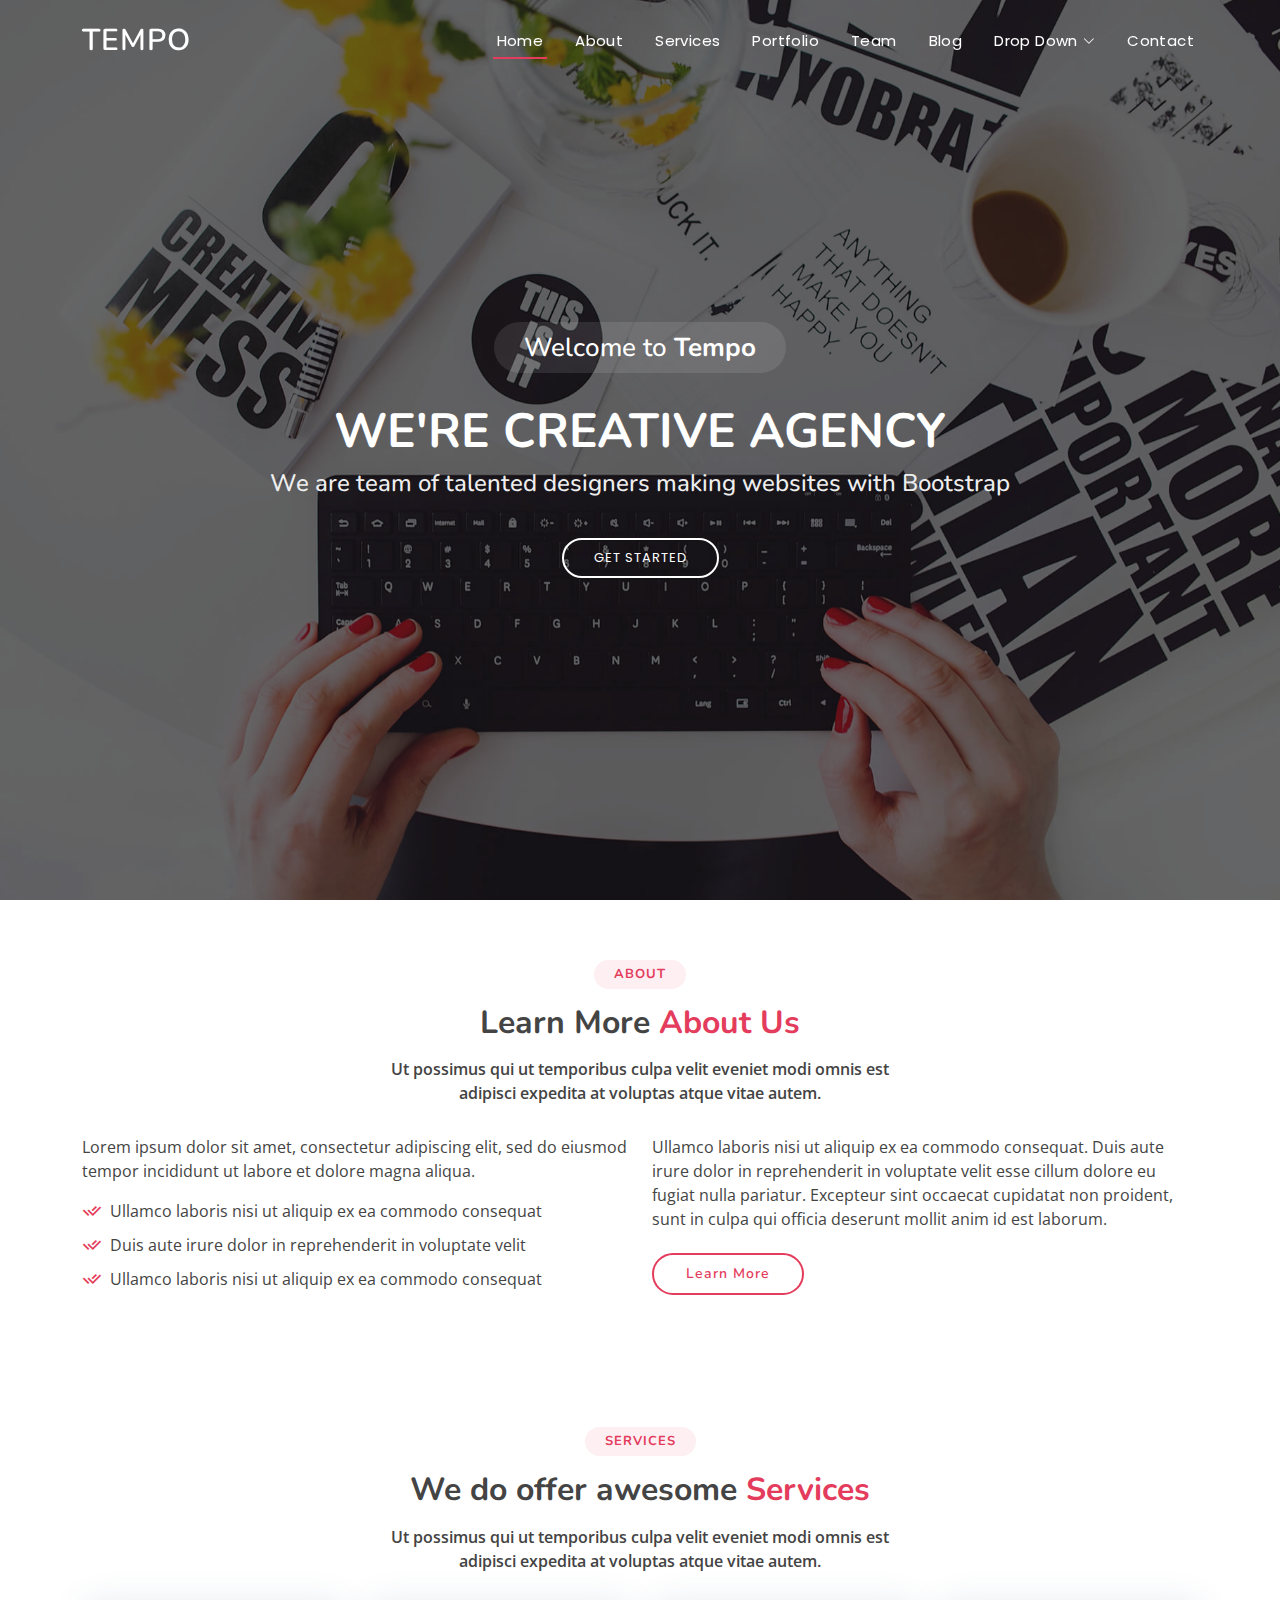
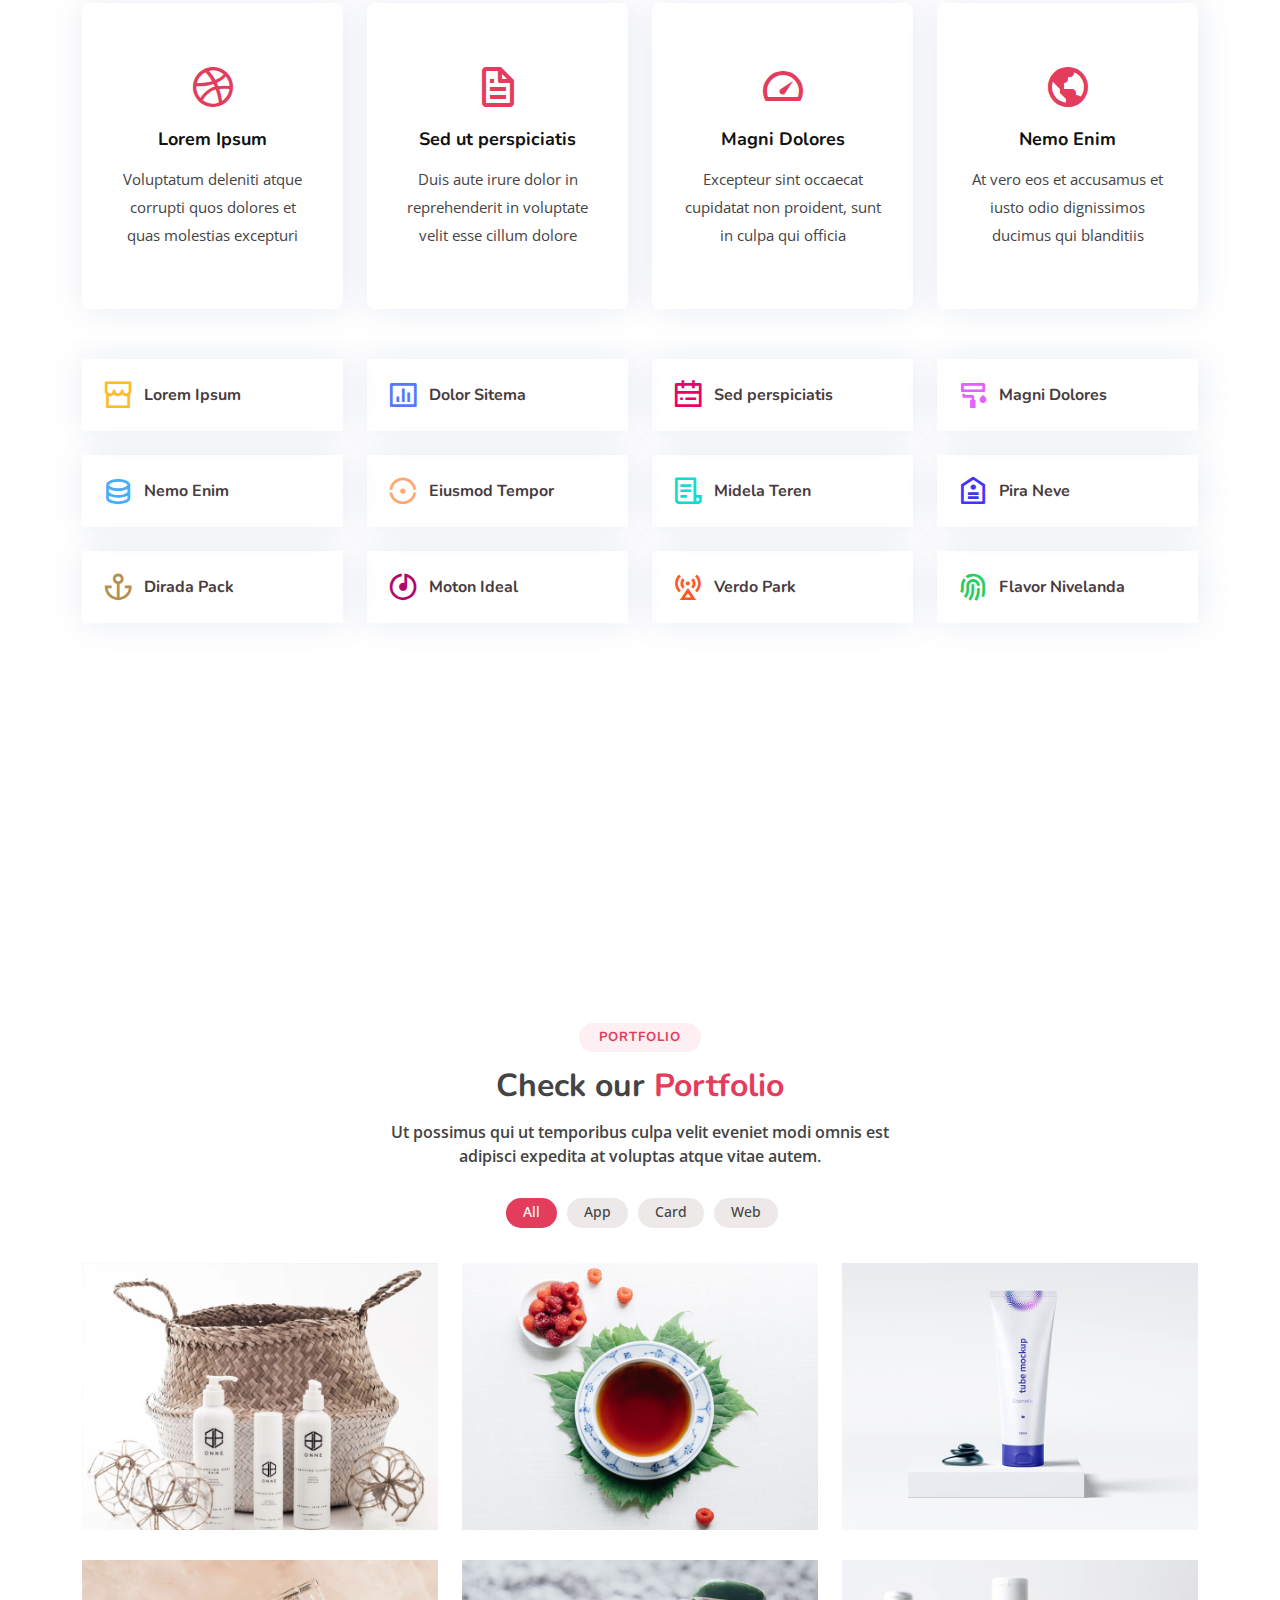
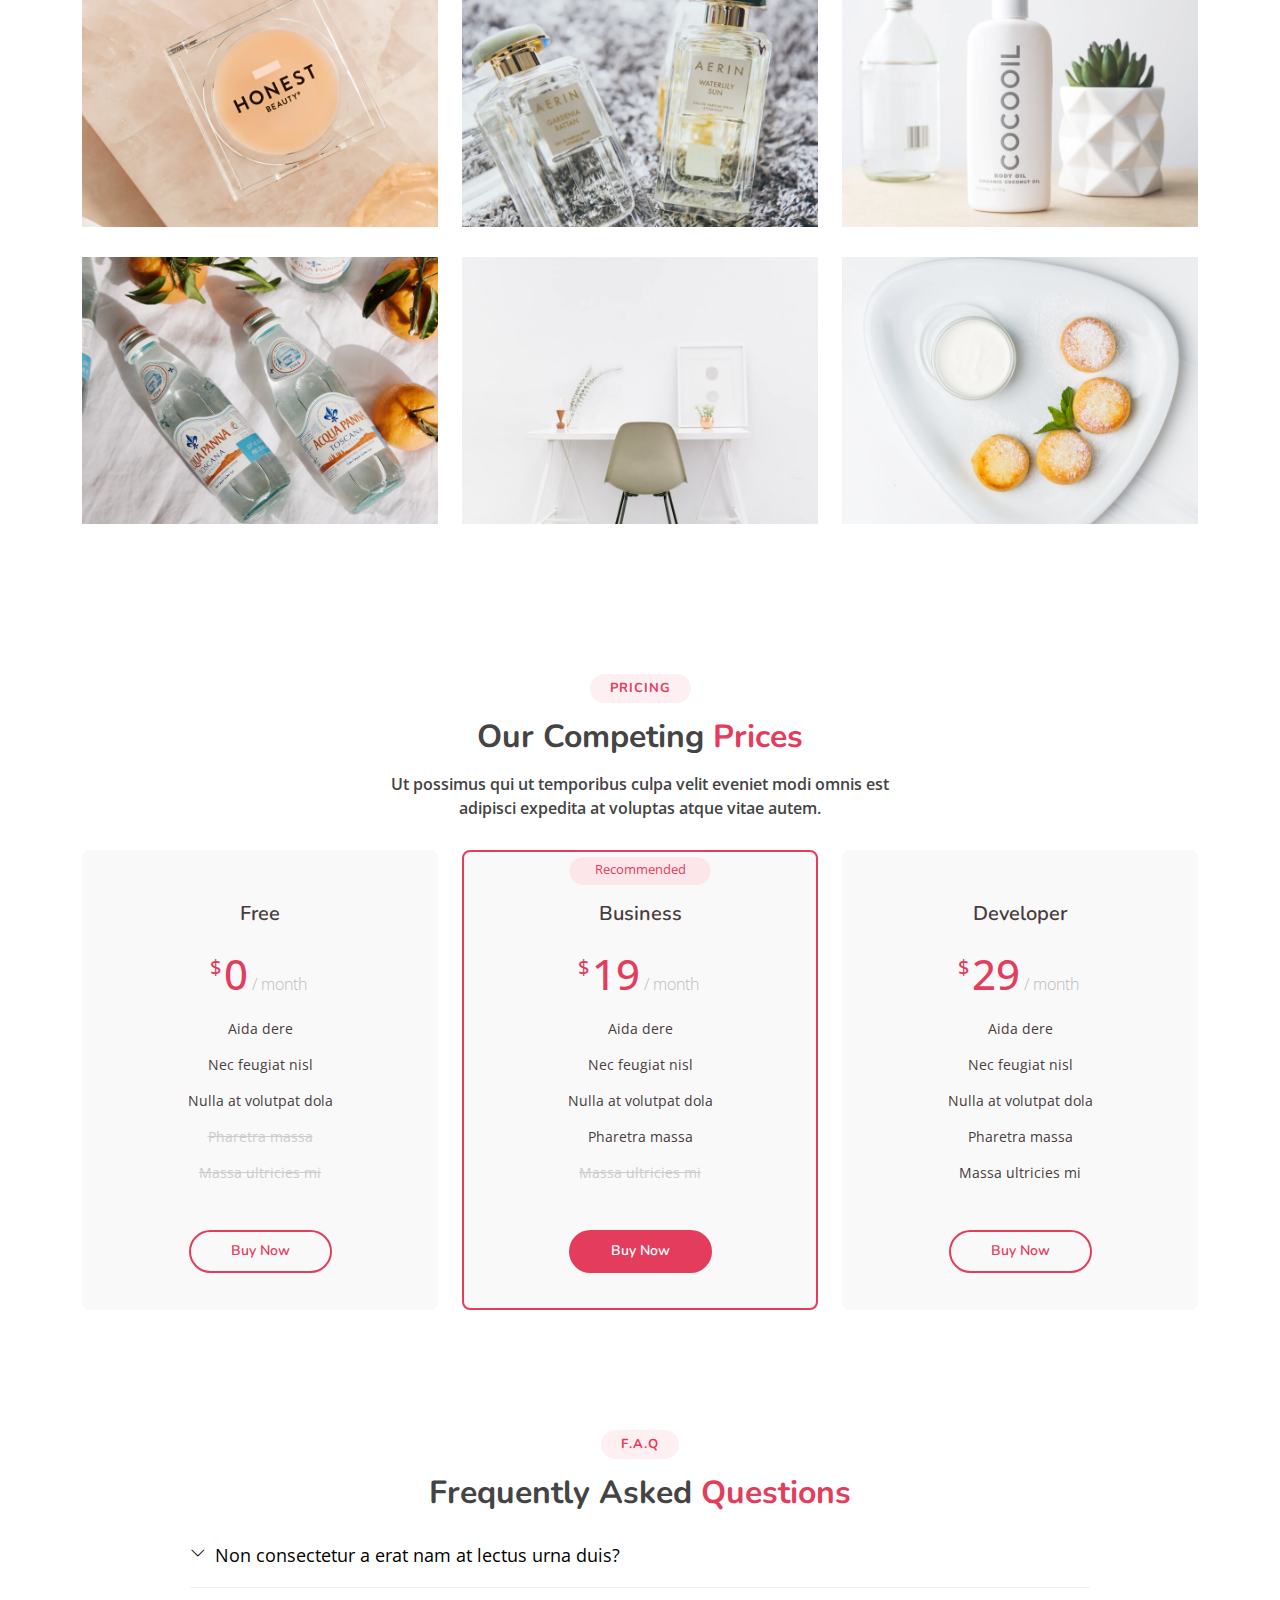
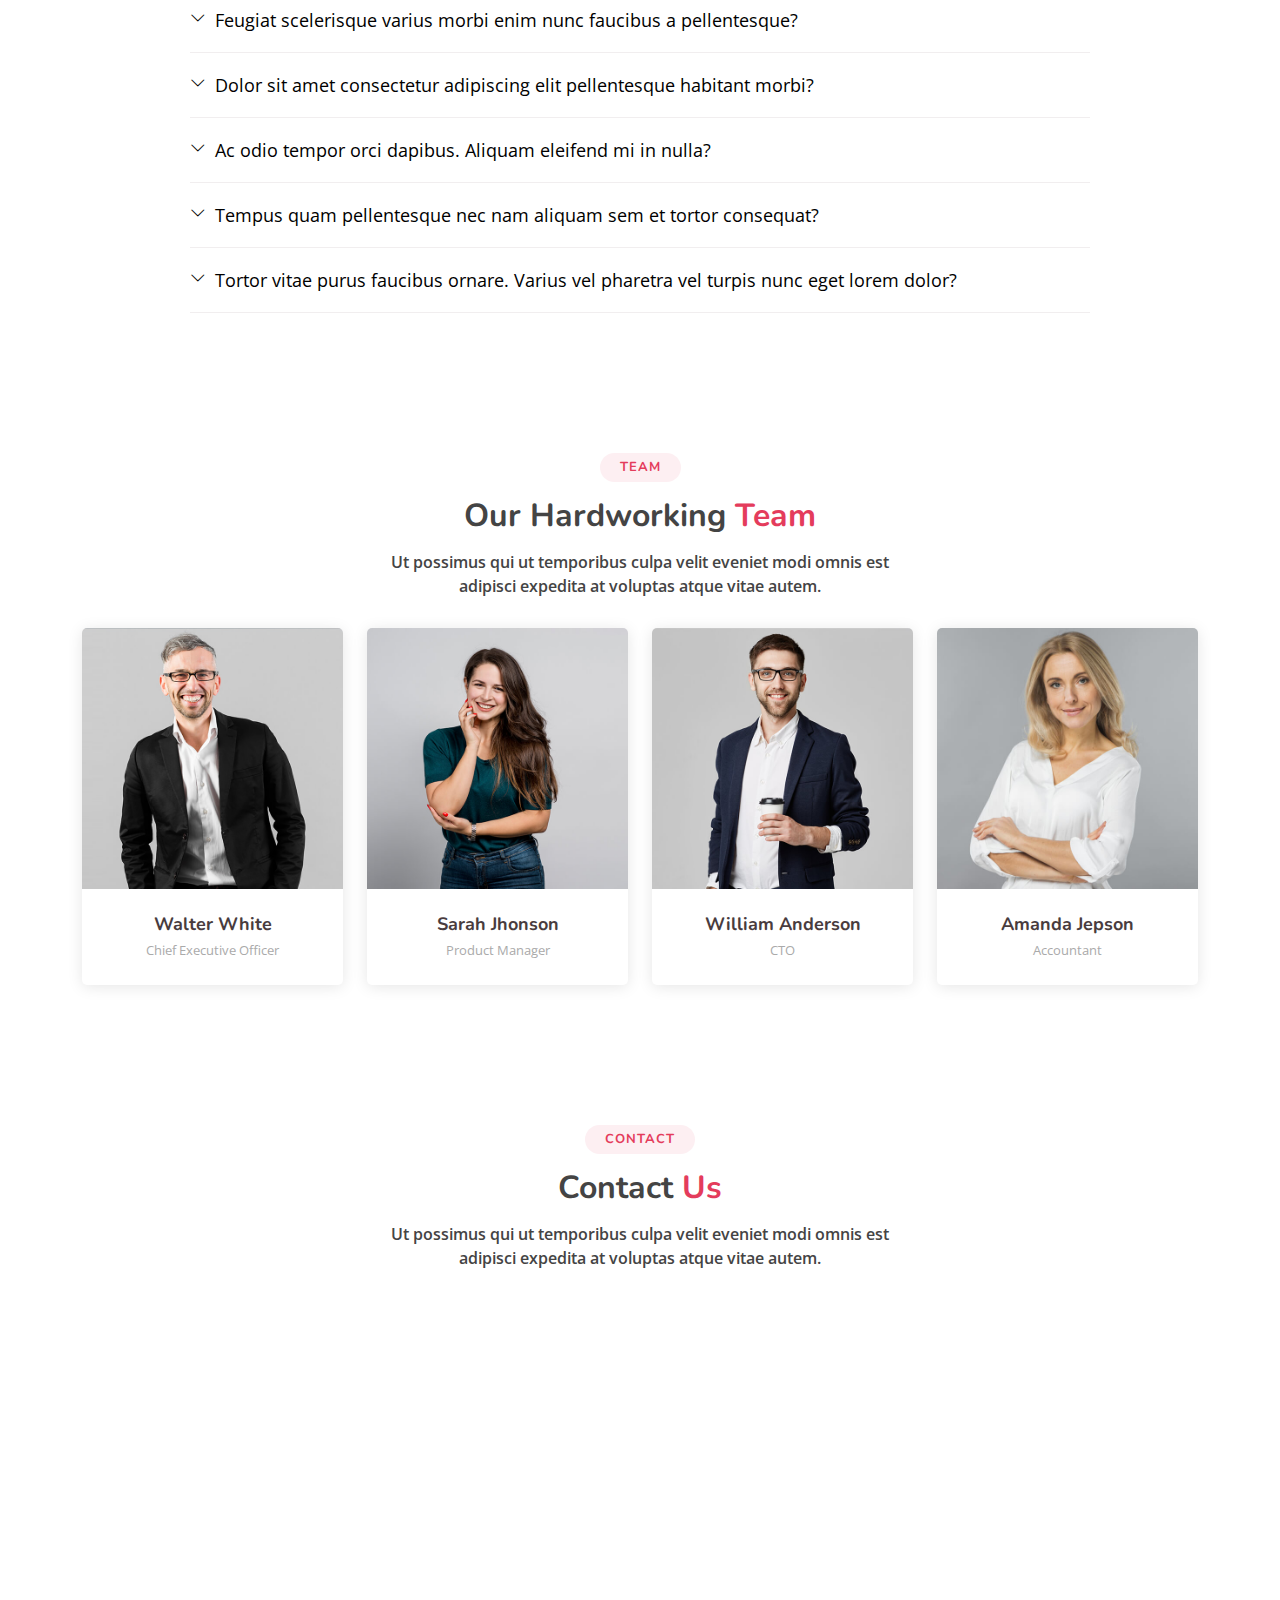
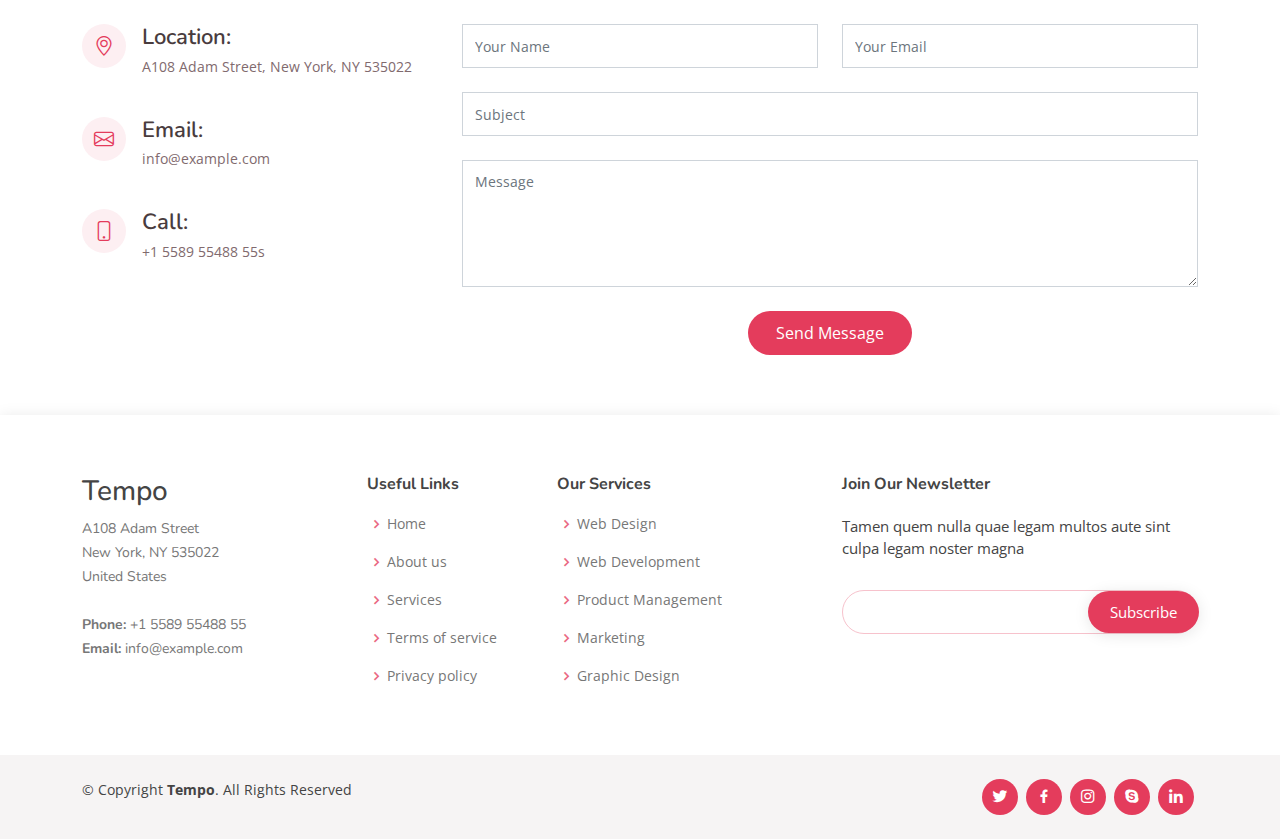
==== index.html @ 82da92d0 "bought tempo bootstrap template" ====
<!DOCTYPE html>
<html lang="en">

<head>
  <meta charset="utf-8">
  <meta content="width=device-width, initial-scale=1.0" name="viewport">

  <title>Tempo Bootstrap Template - Index</title>
  <meta content="" name="description">
  <meta content="" name="keywords">

  <!-- Favicons -->
  <link href="assets/img/favicon.png" rel="icon">
  <link href="assets/img/apple-touch-icon.png" rel="apple-touch-icon">

  <!-- Google Fonts -->
  <link href="https://fonts.googleapis.com/css?family=Open+Sans:300,300i,400,400i,600,600i,700,700i|Nunito:300,300i,400,400i,600,600i,700,700i|Poppins:300,300i,400,400i,500,500i,600,600i,700,700i" rel="stylesheet">

  <!-- Vendor CSS Files -->
  <link href="assets/vendor/bootstrap/css/bootstrap.min.css" rel="stylesheet">
  <link href="assets/vendor/bootstrap-icons/bootstrap-icons.css" rel="stylesheet">
  <link href="assets/vendor/boxicons/css/boxicons.min.css" rel="stylesheet">
  <link href="assets/vendor/glightbox/css/glightbox.min.css" rel="stylesheet">
  <link href="assets/vendor/remixicon/remixicon.css" rel="stylesheet">
  <link href="assets/vendor/swiper/swiper-bundle.min.css" rel="stylesheet">

  <!-- Template Main CSS File -->
  <link href="assets/css/style.css" rel="stylesheet">

  <!-- =======================================================
  * Template Name: Tempo - v4.10.0
  * Template URL: https://bootstrapmade.com/tempo-free-onepage-bootstrap-theme/
  * Author: BootstrapMade.com
  * License: https://bootstrapmade.com/license/
  ======================================================== -->
</head>

<body>

  <!-- ======= Header ======= -->
  <header id="header" class="fixed-top ">
    <div class="container d-flex align-items-center justify-content-between">

      <h1 class="logo"><a href="index.html">Tempo</a></h1>
      <!-- Uncomment below if you prefer to use an image logo -->
      <!-- <a href="index.html" class="logo"><img src="assets/img/logo.png" alt="" class="img-fluid"></a>-->

      <nav id="navbar" class="navbar">
        <ul>
          <li><a class="nav-link scrollto active" href="#hero">Home</a></li>
          <li><a class="nav-link scrollto" href="#about">About</a></li>
          <li><a class="nav-link scrollto" href="#services">Services</a></li>
          <li><a class="nav-link scrollto " href="#portfolio">Portfolio</a></li>
          <li><a class="nav-link scrollto" href="#team">Team</a></li>
          <li><a href="blog.html">Blog</a></li>
          <li class="dropdown"><a href="#"><span>Drop Down</span> <i class="bi bi-chevron-down"></i></a>
            <ul>
              <li><a href="#">Drop Down 1</a></li>
              <li class="dropdown"><a href="#"><span>Deep Drop Down</span> <i class="bi bi-chevron-right"></i></a>
                <ul>
                  <li><a href="#">Deep Drop Down 1</a></li>
                  <li><a href="#">Deep Drop Down 2</a></li>
                  <li><a href="#">Deep Drop Down 3</a></li>
                  <li><a href="#">Deep Drop Down 4</a></li>
                  <li><a href="#">Deep Drop Down 5</a></li>
                </ul>
              </li>
              <li><a href="#">Drop Down 2</a></li>
              <li><a href="#">Drop Down 3</a></li>
              <li><a href="#">Drop Down 4</a></li>
            </ul>
          </li>
          <li><a class="nav-link scrollto" href="#contact">Contact</a></li>
        </ul>
        <i class="bi bi-list mobile-nav-toggle"></i>
      </nav><!-- .navbar -->

    </div>
  </header><!-- End Header -->

  <!-- ======= Hero Section ======= -->
  <section id="hero">
    <div class="hero-container">
      <h3>Welcome to <strong>Tempo</strong></h3>
      <h1>We're Creative Agency</h1>
      <h2>We are team of talented designers making websites with Bootstrap</h2>
      <a href="#about" class="btn-get-started scrollto">Get Started</a>
    </div>
  </section><!-- End Hero -->

  <main id="main">

    <!-- ======= About Section ======= -->
    <section id="about" class="about">
      <div class="container">

        <div class="section-title">
          <h2>About</h2>
          <h3>Learn More <span>About Us</span></h3>
          <p>Ut possimus qui ut temporibus culpa velit eveniet modi omnis est adipisci expedita at voluptas atque vitae autem.</p>
        </div>

        <div class="row content">
          <div class="col-lg-6">
            <p>
              Lorem ipsum dolor sit amet, consectetur adipiscing elit, sed do eiusmod tempor incididunt ut labore et dolore
              magna aliqua.
            </p>
            <ul>
              <li><i class="ri-check-double-line"></i> Ullamco laboris nisi ut aliquip ex ea commodo consequat</li>
              <li><i class="ri-check-double-line"></i> Duis aute irure dolor in reprehenderit in voluptate velit</li>
              <li><i class="ri-check-double-line"></i> Ullamco laboris nisi ut aliquip ex ea commodo consequat</li>
            </ul>
          </div>
          <div class="col-lg-6 pt-4 pt-lg-0">
            <p>
              Ullamco laboris nisi ut aliquip ex ea commodo consequat. Duis aute irure dolor in reprehenderit in voluptate
              velit esse cillum dolore eu fugiat nulla pariatur. Excepteur sint occaecat cupidatat non proident, sunt in
              culpa qui officia deserunt mollit anim id est laborum.
            </p>
            <a href="#" class="btn-learn-more">Learn More</a>
          </div>
        </div>

      </div>
    </section><!-- End About Section -->

    <!-- ======= Services Section ======= -->
    <section id="services" class="services">
      <div class="container">

        <div class="section-title">
          <h2>Services</h2>
          <h3>We do offer awesome <span>Services</span></h3>
          <p>Ut possimus qui ut temporibus culpa velit eveniet modi omnis est adipisci expedita at voluptas atque vitae autem.</p>
        </div>

        <div class="row">
          <div class="col-md-6 col-lg-3 d-flex align-items-stretch mb-5 mb-lg-0">
            <div class="icon-box">
              <div class="icon"><i class="bx bxl-dribbble"></i></div>
              <h4 class="title"><a href="">Lorem Ipsum</a></h4>
              <p class="description">Voluptatum deleniti atque corrupti quos dolores et quas molestias excepturi</p>
            </div>
          </div>

          <div class="col-md-6 col-lg-3 d-flex align-items-stretch mb-5 mb-lg-0">
            <div class="icon-box">
              <div class="icon"><i class="bx bx-file"></i></div>
              <h4 class="title"><a href="">Sed ut perspiciatis</a></h4>
              <p class="description">Duis aute irure dolor in reprehenderit in voluptate velit esse cillum dolore</p>
            </div>
          </div>

          <div class="col-md-6 col-lg-3 d-flex align-items-stretch mb-5 mb-lg-0">
            <div class="icon-box">
              <div class="icon"><i class="bx bx-tachometer"></i></div>
              <h4 class="title"><a href="">Magni Dolores</a></h4>
              <p class="description">Excepteur sint occaecat cupidatat non proident, sunt in culpa qui officia</p>
            </div>
          </div>

          <div class="col-md-6 col-lg-3 d-flex align-items-stretch mb-5 mb-lg-0">
            <div class="icon-box">
              <div class="icon"><i class="bx bx-world"></i></div>
              <h4 class="title"><a href="">Nemo Enim</a></h4>
              <p class="description">At vero eos et accusamus et iusto odio dignissimos ducimus qui blanditiis</p>
            </div>
          </div>

        </div>

      </div>
    </section><!-- End Services Section -->

    <!-- ======= Features Section ======= -->
    <section id="features" class="features">
      <div class="container">

        <div class="row">
          <div class="col-lg-3 col-md-4 col-6 col-6">
            <div class="icon-box">
              <i class="ri-store-line" style="color: #ffbb2c;"></i>
              <h3><a href="">Lorem Ipsum</a></h3>
            </div>
          </div>
          <div class="col-lg-3 col-md-4 col-6">
            <div class="icon-box">
              <i class="ri-bar-chart-box-line" style="color: #5578ff;"></i>
              <h3><a href="">Dolor Sitema</a></h3>
            </div>
          </div>
          <div class="col-lg-3 col-md-4 col-6 mt-4 mt-md-0">
            <div class="icon-box">
              <i class="ri-calendar-todo-line" style="color: #e80368;"></i>
              <h3><a href="">Sed perspiciatis</a></h3>
            </div>
          </div>
          <div class="col-lg-3 col-md-4 col-6 mt-4 mt-lg-0">
            <div class="icon-box">
              <i class="ri-paint-brush-line" style="color: #e361ff;"></i>
              <h3><a href="">Magni Dolores</a></h3>
            </div>
          </div>
          <div class="col-lg-3 col-md-4 col-6 mt-4">
            <div class="icon-box">
              <i class="ri-database-2-line" style="color: #47aeff;"></i>
              <h3><a href="">Nemo Enim</a></h3>
            </div>
          </div>
          <div class="col-lg-3 col-md-4 col-6 mt-4">
            <div class="icon-box">
              <i class="ri-gradienter-line" style="color: #ffa76e;"></i>
              <h3><a href="">Eiusmod Tempor</a></h3>
            </div>
          </div>
          <div class="col-lg-3 col-md-4 col-6 mt-4">
            <div class="icon-box">
              <i class="ri-file-list-3-line" style="color: #11dbcf;"></i>
              <h3><a href="">Midela Teren</a></h3>
            </div>
          </div>
          <div class="col-lg-3 col-md-4 col-6 mt-4">
            <div class="icon-box">
              <i class="ri-price-tag-2-line" style="color: #4233ff;"></i>
              <h3><a href="">Pira Neve</a></h3>
            </div>
          </div>
          <div class="col-lg-3 col-md-4 col-6 mt-4">
            <div class="icon-box">
              <i class="ri-anchor-line" style="color: #b2904f;"></i>
              <h3><a href="">Dirada Pack</a></h3>
            </div>
          </div>
          <div class="col-lg-3 col-md-4 col-6 mt-4">
            <div class="icon-box">
              <i class="ri-disc-line" style="color: #b20969;"></i>
              <h3><a href="">Moton Ideal</a></h3>
            </div>
          </div>
          <div class="col-lg-3 col-md-4 col-6 mt-4">
            <div class="icon-box">
              <i class="ri-base-station-line" style="color: #ff5828;"></i>
              <h3><a href="">Verdo Park</a></h3>
            </div>
          </div>
          <div class="col-lg-3 col-md-4 col-6 mt-4">
            <div class="icon-box">
              <i class="ri-fingerprint-line" style="color: #29cc61;"></i>
              <h3><a href="">Flavor Nivelanda</a></h3>
            </div>
          </div>
        </div>

      </div>
    </section><!-- End Features Section -->

    <!-- ======= Cta Section ======= -->
    <section id="cta" class="cta">
      <div class="container">

        <div class="text-center">
          <h3>Call To Action</h3>
          <p> Duis aute irure dolor in reprehenderit in voluptate velit esse cillum dolore eu fugiat nulla pariatur. Excepteur sint occaecat cupidatat non proident, sunt in culpa qui officia deserunt mollit anim id est laborum.</p>
          <a class="cta-btn" href="#">Call To Action</a>
        </div>

      </div>
    </section><!-- End Cta Section -->

    <!-- ======= Portfolio Section ======= -->
    <section id="portfolio" class="portfolio">
      <div class="container">

        <div class="section-title">
          <h2>Portfolio</h2>
          <h3>Check our <span>Portfolio</span></h3>
          <p>Ut possimus qui ut temporibus culpa velit eveniet modi omnis est adipisci expedita at voluptas atque vitae autem.</p>
        </div>

        <div class="row">
          <div class="col-lg-12 d-flex justify-content-center">
            <ul id="portfolio-flters">
              <li data-filter="*" class="filter-active">All</li>
              <li data-filter=".filter-app">App</li>
              <li data-filter=".filter-card">Card</li>
              <li data-filter=".filter-web">Web</li>
            </ul>
          </div>
        </div>

        <div class="row portfolio-container">

          <div class="col-lg-4 col-md-6 portfolio-item filter-app">
            <img src="assets/img/portfolio/portfolio-1.jpg" class="img-fluid" alt="">
            <div class="portfolio-info">
              <h4>App 1</h4>
              <p>App</p>
              <a href="assets/img/portfolio/portfolio-1.jpg" data-gallery="portfolioGallery" class="portfolio-lightbox preview-link" title="App 1"><i class="bx bx-plus"></i></a>
              <a href="portfolio-details.html" class="details-link" title="More Details"><i class="bx bx-link"></i></a>
            </div>
          </div>

          <div class="col-lg-4 col-md-6 portfolio-item filter-web">
            <img src="assets/img/portfolio/portfolio-2.jpg" class="img-fluid" alt="">
            <div class="portfolio-info">
              <h4>Web 3</h4>
              <p>Web</p>
              <a href="assets/img/portfolio/portfolio-2.jpg" data-gallery="portfolioGallery" class="portfolio-lightbox preview-link" title="Web 3"><i class="bx bx-plus"></i></a>
              <a href="portfolio-details.html" class="details-link" title="More Details"><i class="bx bx-link"></i></a>
            </div>
          </div>

          <div class="col-lg-4 col-md-6 portfolio-item filter-app">
            <img src="assets/img/portfolio/portfolio-3.jpg" class="img-fluid" alt="">
            <div class="portfolio-info">
              <h4>App 2</h4>
              <p>App</p>
              <a href="assets/img/portfolio/portfolio-3.jpg" data-gallery="portfolioGallery" class="portfolio-lightbox preview-link" title="App 2"><i class="bx bx-plus"></i></a>
              <a href="portfolio-details.html" class="details-link" title="More Details"><i class="bx bx-link"></i></a>
            </div>
          </div>

          <div class="col-lg-4 col-md-6 portfolio-item filter-card">
            <img src="assets/img/portfolio/portfolio-4.jpg" class="img-fluid" alt="">
            <div class="portfolio-info">
              <h4>Card 2</h4>
              <p>Card</p>
              <a href="assets/img/portfolio/portfolio-4.jpg" data-gallery="portfolioGallery" class="portfolio-lightbox preview-link" title="Card 2"><i class="bx bx-plus"></i></a>
              <a href="portfolio-details.html" class="details-link" title="More Details"><i class="bx bx-link"></i></a>
            </div>
          </div>

          <div class="col-lg-4 col-md-6 portfolio-item filter-web">
            <img src="assets/img/portfolio/portfolio-5.jpg" class="img-fluid" alt="">
            <div class="portfolio-info">
              <h4>Web 2</h4>
              <p>Web</p>
              <a href="assets/img/portfolio/portfolio-5.jpg" data-gallery="portfolioGallery" class="portfolio-lightbox preview-link" title="Web 2"><i class="bx bx-plus"></i></a>
              <a href="portfolio-details.html" class="details-link" title="More Details"><i class="bx bx-link"></i></a>
            </div>
          </div>

          <div class="col-lg-4 col-md-6 portfolio-item filter-app">
            <img src="assets/img/portfolio/portfolio-6.jpg" class="img-fluid" alt="">
            <div class="portfolio-info">
              <h4>App 3</h4>
              <p>App</p>
              <a href="assets/img/portfolio/portfolio-6.jpg" data-gallery="portfolioGallery" class="portfolio-lightbox preview-link" title="App 3"><i class="bx bx-plus"></i></a>
              <a href="portfolio-details.html" class="details-link" title="More Details"><i class="bx bx-link"></i></a>
            </div>
          </div>

          <div class="col-lg-4 col-md-6 portfolio-item filter-card">
            <img src="assets/img/portfolio/portfolio-7.jpg" class="img-fluid" alt="">
            <div class="portfolio-info">
              <h4>Card 1</h4>
              <p>Card</p>
              <a href="assets/img/portfolio/portfolio-7.jpg" data-gallery="portfolioGallery" class="portfolio-lightbox preview-link" title="Card 1"><i class="bx bx-plus"></i></a>
              <a href="portfolio-details.html" class="details-link" title="More Details"><i class="bx bx-link"></i></a>
            </div>
          </div>

          <div class="col-lg-4 col-md-6 portfolio-item filter-card">
            <img src="assets/img/portfolio/portfolio-8.jpg" class="img-fluid" alt="">
            <div class="portfolio-info">
              <h4>Card 3</h4>
              <p>Card</p>
              <a href="assets/img/portfolio/portfolio-8.jpg" data-gallery="portfolioGallery" class="portfolio-lightbox preview-link" title="Card 3"><i class="bx bx-plus"></i></a>
              <a href="portfolio-details.html" class="details-link" title="More Details"><i class="bx bx-link"></i></a>
            </div>
          </div>

          <div class="col-lg-4 col-md-6 portfolio-item filter-web">
            <img src="assets/img/portfolio/portfolio-9.jpg" class="img-fluid" alt="">
            <div class="portfolio-info">
              <h4>Web 3</h4>
              <p>Web</p>
              <a href="assets/img/portfolio/portfolio-9.jpg" data-gallery="portfolioGallery" class="portfolio-lightbox preview-link" title="Web 3"><i class="bx bx-plus"></i></a>
              <a href="portfolio-details.html" class="details-link" title="More Details"><i class="bx bx-link"></i></a>
            </div>
          </div>

        </div>

      </div>
    </section><!-- End Portfolio Section -->

    <!-- ======= Pricing Section ======= -->
    <section id="pricing" class="pricing">
      <div class="container">

        <div class="section-title">
          <h2>Pricing</h2>
          <h3>Our Competing <span>Prices</span></h3>
          <p>Ut possimus qui ut temporibus culpa velit eveniet modi omnis est adipisci expedita at voluptas atque vitae autem.</p>
        </div>

        <div class="row">

          <div class="col-lg-4 col-md-6">
            <div class="box">
              <h3>Free</h3>
              <h4><sup>$</sup>0<span> / month</span></h4>
              <ul>
                <li>Aida dere</li>
                <li>Nec feugiat nisl</li>
                <li>Nulla at volutpat dola</li>
                <li class="na">Pharetra massa</li>
                <li class="na">Massa ultricies mi</li>
              </ul>
              <div class="btn-wrap">
                <a href="#" class="btn-buy">Buy Now</a>
              </div>
            </div>
          </div>

          <div class="col-lg-4 col-md-6 mt-4 mt-md-0">
            <div class="box recommended">
              <span class="recommended-badge">Recommended</span>
              <h3>Business</h3>
              <h4><sup>$</sup>19<span> / month</span></h4>
              <ul>
                <li>Aida dere</li>
                <li>Nec feugiat nisl</li>
                <li>Nulla at volutpat dola</li>
                <li>Pharetra massa</li>
                <li class="na">Massa ultricies mi</li>
              </ul>
              <div class="btn-wrap">
                <a href="#" class="btn-buy">Buy Now</a>
              </div>
            </div>
          </div>

          <div class="col-lg-4 col-md-6 mt-4 mt-lg-0">
            <div class="box">
              <h3>Developer</h3>
              <h4><sup>$</sup>29<span> / month</span></h4>
              <ul>
                <li>Aida dere</li>
                <li>Nec feugiat nisl</li>
                <li>Nulla at volutpat dola</li>
                <li>Pharetra massa</li>
                <li>Massa ultricies mi</li>
              </ul>
              <div class="btn-wrap">
                <a href="#" class="btn-buy">Buy Now</a>
              </div>
            </div>
          </div>

        </div>

      </div>
    </section><!-- End Pricing Section -->

    <!-- ======= F.A.Q Section ======= -->
    <section id="faq" class="faq">
      <div class="container">

        <div class="section-title">
          <h2>F.A.Q</h2>
          <h3>Frequently Asked <span>Questions</span></h3>
        </div>

        <ul class="faq-list">

          <li>
            <div data-bs-toggle="collapse" class="collapsed question" href="#faq1">Non consectetur a erat nam at lectus urna duis? <i class="bi bi-chevron-down icon-show"></i><i class="bi bi-chevron-up icon-close"></i></div>
            <div id="faq1" class="collapse" data-bs-parent=".faq-list">
              <p>
                Feugiat pretium nibh ipsum consequat. Tempus iaculis urna id volutpat lacus laoreet non curabitur gravida. Venenatis lectus magna fringilla urna porttitor rhoncus dolor purus non.
              </p>
            </div>
          </li>

          <li>
            <div data-bs-toggle="collapse" href="#faq2" class="collapsed question">Feugiat scelerisque varius morbi enim nunc faucibus a pellentesque? <i class="bi bi-chevron-down icon-show"></i><i class="bi bi-chevron-up icon-close"></i></div>
            <div id="faq2" class="collapse" data-bs-parent=".faq-list">
              <p>
                Dolor sit amet consectetur adipiscing elit pellentesque habitant morbi. Id interdum velit laoreet id donec ultrices. Fringilla phasellus faucibus scelerisque eleifend donec pretium. Est pellentesque elit ullamcorper dignissim. Mauris ultrices eros in cursus turpis massa tincidunt dui.
              </p>
            </div>
          </li>

          <li>
            <div data-bs-toggle="collapse" href="#faq3" class="collapsed question">Dolor sit amet consectetur adipiscing elit pellentesque habitant morbi? <i class="bi bi-chevron-down icon-show"></i><i class="bi bi-chevron-up icon-close"></i></div>
            <div id="faq3" class="collapse" data-bs-parent=".faq-list">
              <p>
                Eleifend mi in nulla posuere sollicitudin aliquam ultrices sagittis orci. Faucibus pulvinar elementum integer enim. Sem nulla pharetra diam sit amet nisl suscipit. Rutrum tellus pellentesque eu tincidunt. Lectus urna duis convallis convallis tellus. Urna molestie at elementum eu facilisis sed odio morbi quis
              </p>
            </div>
          </li>

          <li>
            <div data-bs-toggle="collapse" href="#faq4" class="collapsed question">Ac odio tempor orci dapibus. Aliquam eleifend mi in nulla? <i class="bi bi-chevron-down icon-show"></i><i class="bi bi-chevron-up icon-close"></i></div>
            <div id="faq4" class="collapse" data-bs-parent=".faq-list">
              <p>
                Dolor sit amet consectetur adipiscing elit pellentesque habitant morbi. Id interdum velit laoreet id donec ultrices. Fringilla phasellus faucibus scelerisque eleifend donec pretium. Est pellentesque elit ullamcorper dignissim. Mauris ultrices eros in cursus turpis massa tincidunt dui.
              </p>
            </div>
          </li>

          <li>
            <div data-bs-toggle="collapse" href="#faq5" class="collapsed question">Tempus quam pellentesque nec nam aliquam sem et tortor consequat? <i class="bi bi-chevron-down icon-show"></i><i class="bi bi-chevron-up icon-close"></i></div>
            <div id="faq5" class="collapse" data-bs-parent=".faq-list">
              <p>
                Molestie a iaculis at erat pellentesque adipiscing commodo. Dignissim suspendisse in est ante in. Nunc vel risus commodo viverra maecenas accumsan. Sit amet nisl suscipit adipiscing bibendum est. Purus gravida quis blandit turpis cursus in
              </p>
            </div>
          </li>

          <li>
            <div data-bs-toggle="collapse" href="#faq6" class="collapsed question">Tortor vitae purus faucibus ornare. Varius vel pharetra vel turpis nunc eget lorem dolor? <i class="bi bi-chevron-down icon-show"></i><i class="bi bi-chevron-up icon-close"></i></div>
            <div id="faq6" class="collapse" data-bs-parent=".faq-list">
              <p>
                Laoreet sit amet cursus sit amet dictum sit amet justo. Mauris vitae ultricies leo integer malesuada nunc vel. Tincidunt eget nullam non nisi est sit amet. Turpis nunc eget lorem dolor sed. Ut venenatis tellus in metus vulputate eu scelerisque. Pellentesque diam volutpat commodo sed egestas egestas fringilla phasellus faucibus. Nibh tellus molestie nunc non blandit massa enim nec.
              </p>
            </div>
          </li>

        </ul>

      </div>
    </section><!-- End F.A.Q Section -->

    <!-- ======= Team Section ======= -->
    <section id="team" class="team">
      <div class="container">

        <div class="section-title">
          <h2>Team</h2>
          <h3>Our Hardworking <span>Team</span></h3>
          <p>Ut possimus qui ut temporibus culpa velit eveniet modi omnis est adipisci expedita at voluptas atque vitae autem.</p>
        </div>

        <div class="row">

          <div class="col-lg-3 col-md-6 d-flex align-items-stretch">
            <div class="member">
              <div class="member-img">
                <img src="assets/img/team/team-1.jpg" class="img-fluid" alt="">
                <div class="social">
                  <a href=""><i class="bi bi-twitter"></i></a>
                  <a href=""><i class="bi bi-facebook"></i></a>
                  <a href=""><i class="bi bi-instagram"></i></a>
                  <a href=""><i class="bi bi-linkedin"></i></a>
                </div>
              </div>
              <div class="member-info">
                <h4>Walter White</h4>
                <span>Chief Executive Officer</span>
              </div>
            </div>
          </div>

          <div class="col-lg-3 col-md-6 d-flex align-items-stretch">
            <div class="member">
              <div class="member-img">
                <img src="assets/img/team/team-2.jpg" class="img-fluid" alt="">
                <div class="social">
                  <a href=""><i class="bi bi-twitter"></i></a>
                  <a href=""><i class="bi bi-facebook"></i></a>
                  <a href=""><i class="bi bi-instagram"></i></a>
                  <a href=""><i class="bi bi-linkedin"></i></a>
                </div>
              </div>
              <div class="member-info">
                <h4>Sarah Jhonson</h4>
                <span>Product Manager</span>
              </div>
            </div>
          </div>

          <div class="col-lg-3 col-md-6 d-flex align-items-stretch">
            <div class="member">
              <div class="member-img">
                <img src="assets/img/team/team-3.jpg" class="img-fluid" alt="">
                <div class="social">
                  <a href=""><i class="bi bi-twitter"></i></a>
                  <a href=""><i class="bi bi-facebook"></i></a>
                  <a href=""><i class="bi bi-instagram"></i></a>
                  <a href=""><i class="bi bi-linkedin"></i></a>
                </div>
              </div>
              <div class="member-info">
                <h4>William Anderson</h4>
                <span>CTO</span>
              </div>
            </div>
          </div>

          <div class="col-lg-3 col-md-6 d-flex align-items-stretch">
            <div class="member">
              <div class="member-img">
                <img src="assets/img/team/team-4.jpg" class="img-fluid" alt="">
                <div class="social">
                  <a href=""><i class="bi bi-twitter"></i></a>
                  <a href=""><i class="bi bi-facebook"></i></a>
                  <a href=""><i class="bi bi-instagram"></i></a>
                  <a href=""><i class="bi bi-linkedin"></i></a>
                </div>
              </div>
              <div class="member-info">
                <h4>Amanda Jepson</h4>
                <span>Accountant</span>
              </div>
            </div>
          </div>

        </div>

      </div>
    </section><!-- End Team Section -->

    <!-- ======= Contact Section ======= -->
    <section id="contact" class="contact">
      <div class="container">

        <div class="section-title">
          <h2>Contact</h2>
          <h3>Contact <span>Us</span></h3>
          <p>Ut possimus qui ut temporibus culpa velit eveniet modi omnis est adipisci expedita at voluptas atque vitae autem.</p>
        </div>

        <div>
          <iframe style="border:0; width: 100%; height: 270px;" src="https://www.google.com/maps/embed?pb=!1m14!1m8!1m3!1d12097.433213460943!2d-74.0062269!3d40.7101282!3m2!1i1024!2i768!4f13.1!3m3!1m2!1s0x0%3A0xb89d1fe6bc499443!2sDowntown+Conference+Center!5e0!3m2!1smk!2sbg!4v1539943755621" frameborder="0" allowfullscreen></iframe>
        </div>

        <div class="row mt-5">

          <div class="col-lg-4">
            <div class="info">
              <div class="address">
                <i class="bi bi-geo-alt"></i>
                <h4>Location:</h4>
                <p>A108 Adam Street, New York, NY 535022</p>
              </div>

              <div class="email">
                <i class="bi bi-envelope"></i>
                <h4>Email:</h4>
                <p>info@example.com</p>
              </div>

              <div class="phone">
                <i class="bi bi-phone"></i>
                <h4>Call:</h4>
                <p>+1 5589 55488 55s</p>
              </div>

            </div>

          </div>

          <div class="col-lg-8 mt-5 mt-lg-0">

            <form action="forms/contact.php" method="post" role="form" class="php-email-form">
              <div class="row">
                <div class="col-md-6 form-group">
                  <input type="text" name="name" class="form-control" id="name" placeholder="Your Name" required>
                </div>
                <div class="col-md-6 form-group mt-3 mt-md-0">
                  <input type="email" class="form-control" name="email" id="email" placeholder="Your Email" required>
                </div>
              </div>
              <div class="form-group mt-3">
                <input type="text" class="form-control" name="subject" id="subject" placeholder="Subject" required>
              </div>
              <div class="form-group mt-3">
                <textarea class="form-control" name="message" rows="5" placeholder="Message" required></textarea>
              </div>
              <div class="my-3">
                <div class="loading">Loading</div>
                <div class="error-message"></div>
                <div class="sent-message">Your message has been sent. Thank you!</div>
              </div>
              <div class="text-center"><button type="submit">Send Message</button></div>
            </form>

          </div>

        </div>

      </div>
    </section><!-- End Contact Section -->

  </main><!-- End #main -->

  <!-- ======= Footer ======= -->
  <footer id="footer">

    <div class="footer-top">
      <div class="container">
        <div class="row">

          <div class="col-lg-3 col-md-6 footer-contact">
            <h3>Tempo</h3>
            <p>
              A108 Adam Street <br>
              New York, NY 535022<br>
              United States <br><br>
              <strong>Phone:</strong> +1 5589 55488 55<br>
              <strong>Email:</strong> info@example.com<br>
            </p>
          </div>

          <div class="col-lg-2 col-md-6 footer-links">
            <h4>Useful Links</h4>
            <ul>
              <li><i class="bx bx-chevron-right"></i> <a href="#">Home</a></li>
              <li><i class="bx bx-chevron-right"></i> <a href="#">About us</a></li>
              <li><i class="bx bx-chevron-right"></i> <a href="#">Services</a></li>
              <li><i class="bx bx-chevron-right"></i> <a href="#">Terms of service</a></li>
              <li><i class="bx bx-chevron-right"></i> <a href="#">Privacy policy</a></li>
            </ul>
          </div>

          <div class="col-lg-3 col-md-6 footer-links">
            <h4>Our Services</h4>
            <ul>
              <li><i class="bx bx-chevron-right"></i> <a href="#">Web Design</a></li>
              <li><i class="bx bx-chevron-right"></i> <a href="#">Web Development</a></li>
              <li><i class="bx bx-chevron-right"></i> <a href="#">Product Management</a></li>
              <li><i class="bx bx-chevron-right"></i> <a href="#">Marketing</a></li>
              <li><i class="bx bx-chevron-right"></i> <a href="#">Graphic Design</a></li>
            </ul>
          </div>

          <div class="col-lg-4 col-md-6 footer-newsletter">
            <h4>Join Our Newsletter</h4>
            <p>Tamen quem nulla quae legam multos aute sint culpa legam noster magna</p>
            <form action="" method="post">
              <input type="email" name="email"><input type="submit" value="Subscribe">
            </form>
          </div>

        </div>
      </div>
    </div>

    <div class="container d-md-flex py-4">

      <div class="me-md-auto text-center text-md-start">
        <div class="copyright">
          &copy; Copyright <strong><span>Tempo</span></strong>. All Rights Reserved
        </div>
        
      </div>
      <div class="social-links text-center text-md-right pt-3 pt-md-0">
        <a href="#" class="twitter"><i class="bx bxl-twitter"></i></a>
        <a href="#" class="facebook"><i class="bx bxl-facebook"></i></a>
        <a href="#" class="instagram"><i class="bx bxl-instagram"></i></a>
        <a href="#" class="google-plus"><i class="bx bxl-skype"></i></a>
        <a href="#" class="linkedin"><i class="bx bxl-linkedin"></i></a>
      </div>
    </div>
  </footer><!-- End Footer -->

  <a href="#" class="back-to-top d-flex align-items-center justify-content-center"><i class="bi bi-arrow-up-short"></i></a>

  <!-- Vendor JS Files -->
  <script src="assets/vendor/bootstrap/js/bootstrap.bundle.min.js"></script>
  <script src="assets/vendor/glightbox/js/glightbox.min.js"></script>
  <script src="assets/vendor/isotope-layout/isotope.pkgd.min.js"></script>
  <script src="assets/vendor/swiper/swiper-bundle.min.js"></script>
  <script src="assets/vendor/php-email-form/validate.js"></script>

  <!-- Template Main JS File -->
  <script src="assets/js/main.js"></script>

</body>

</html>
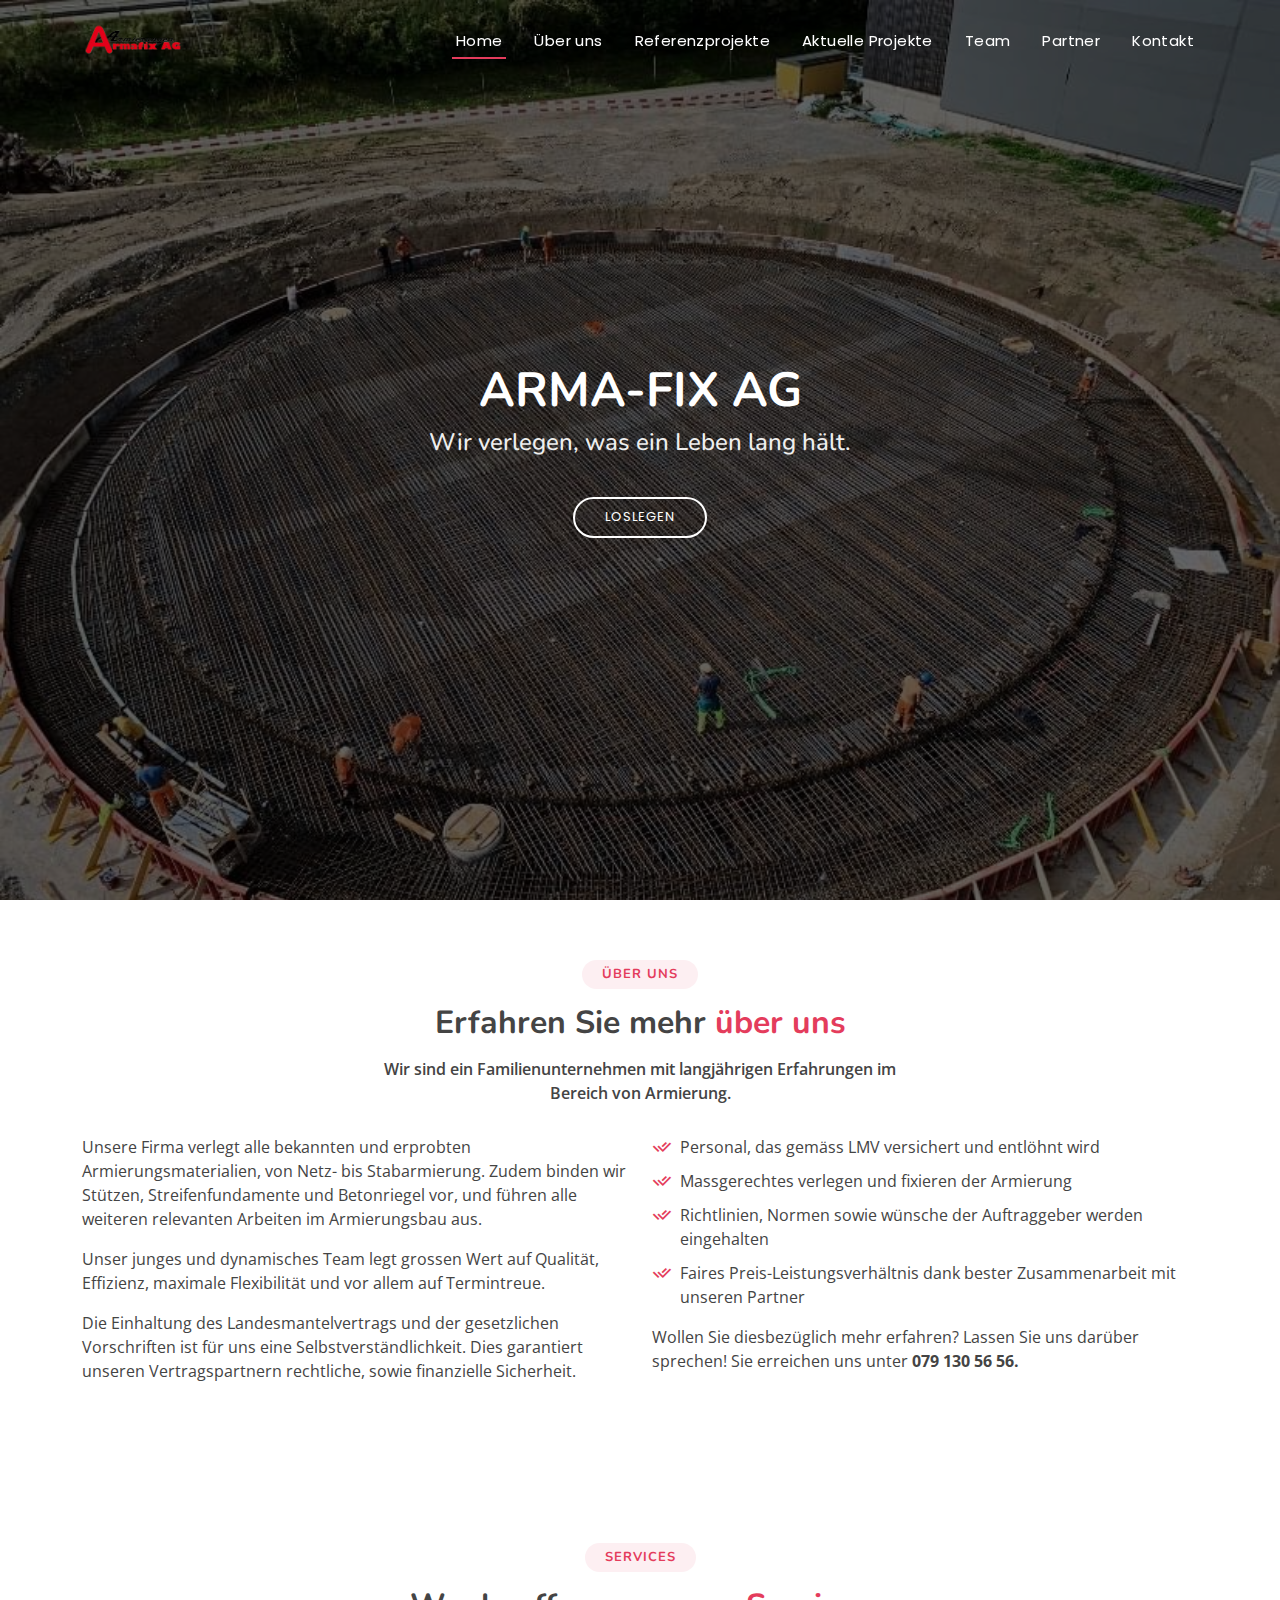
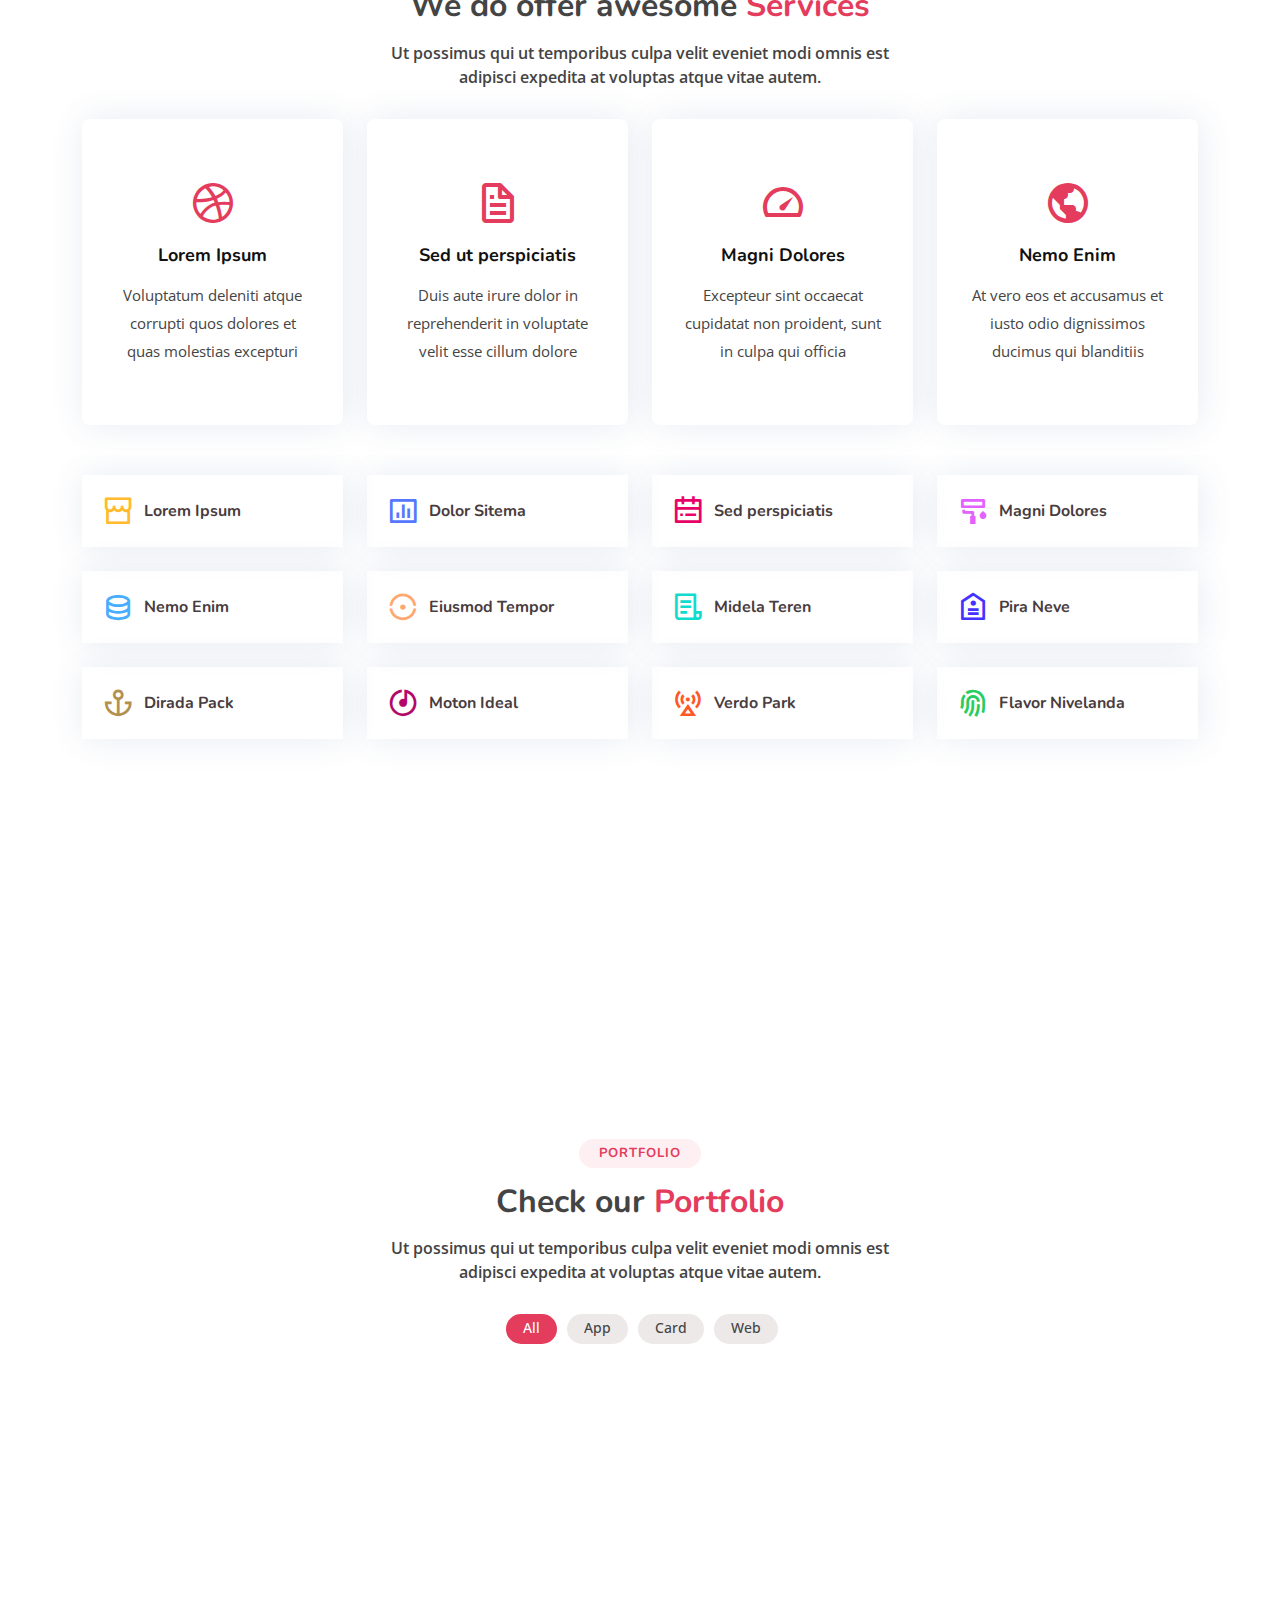
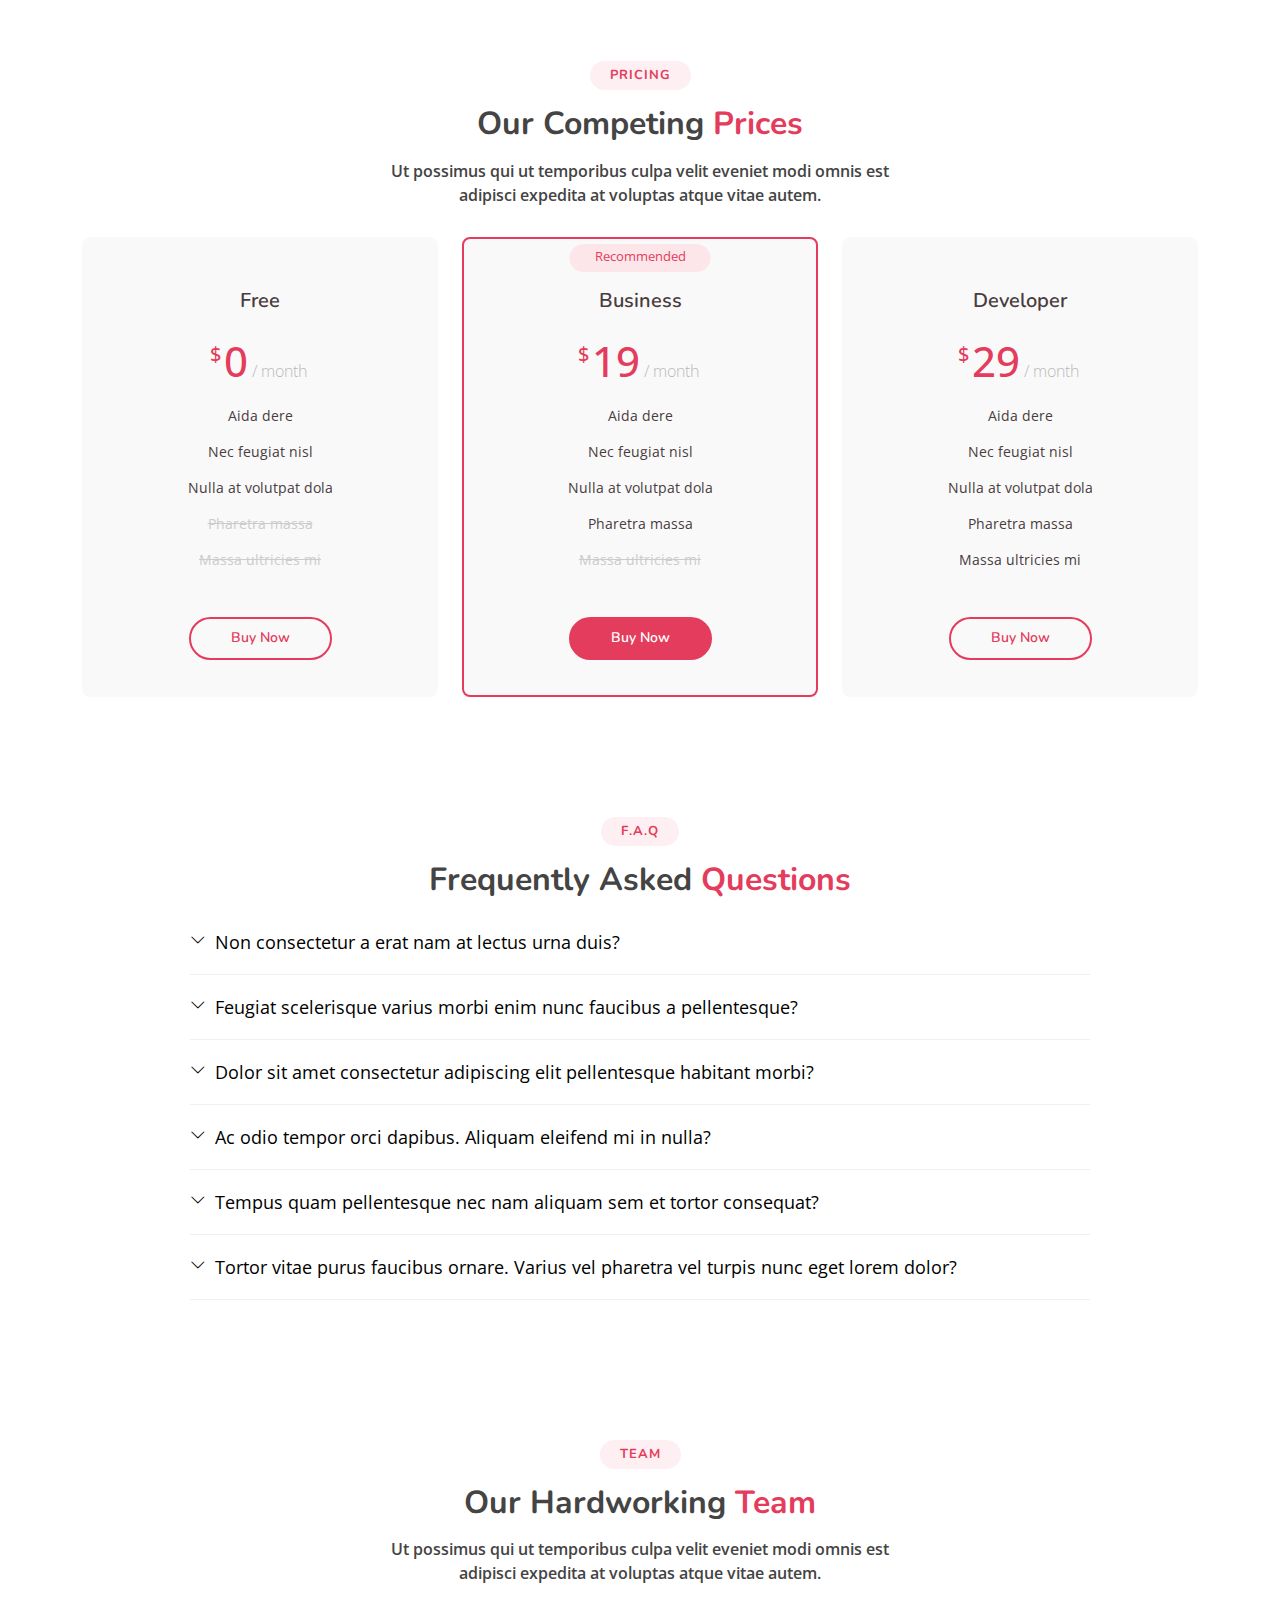
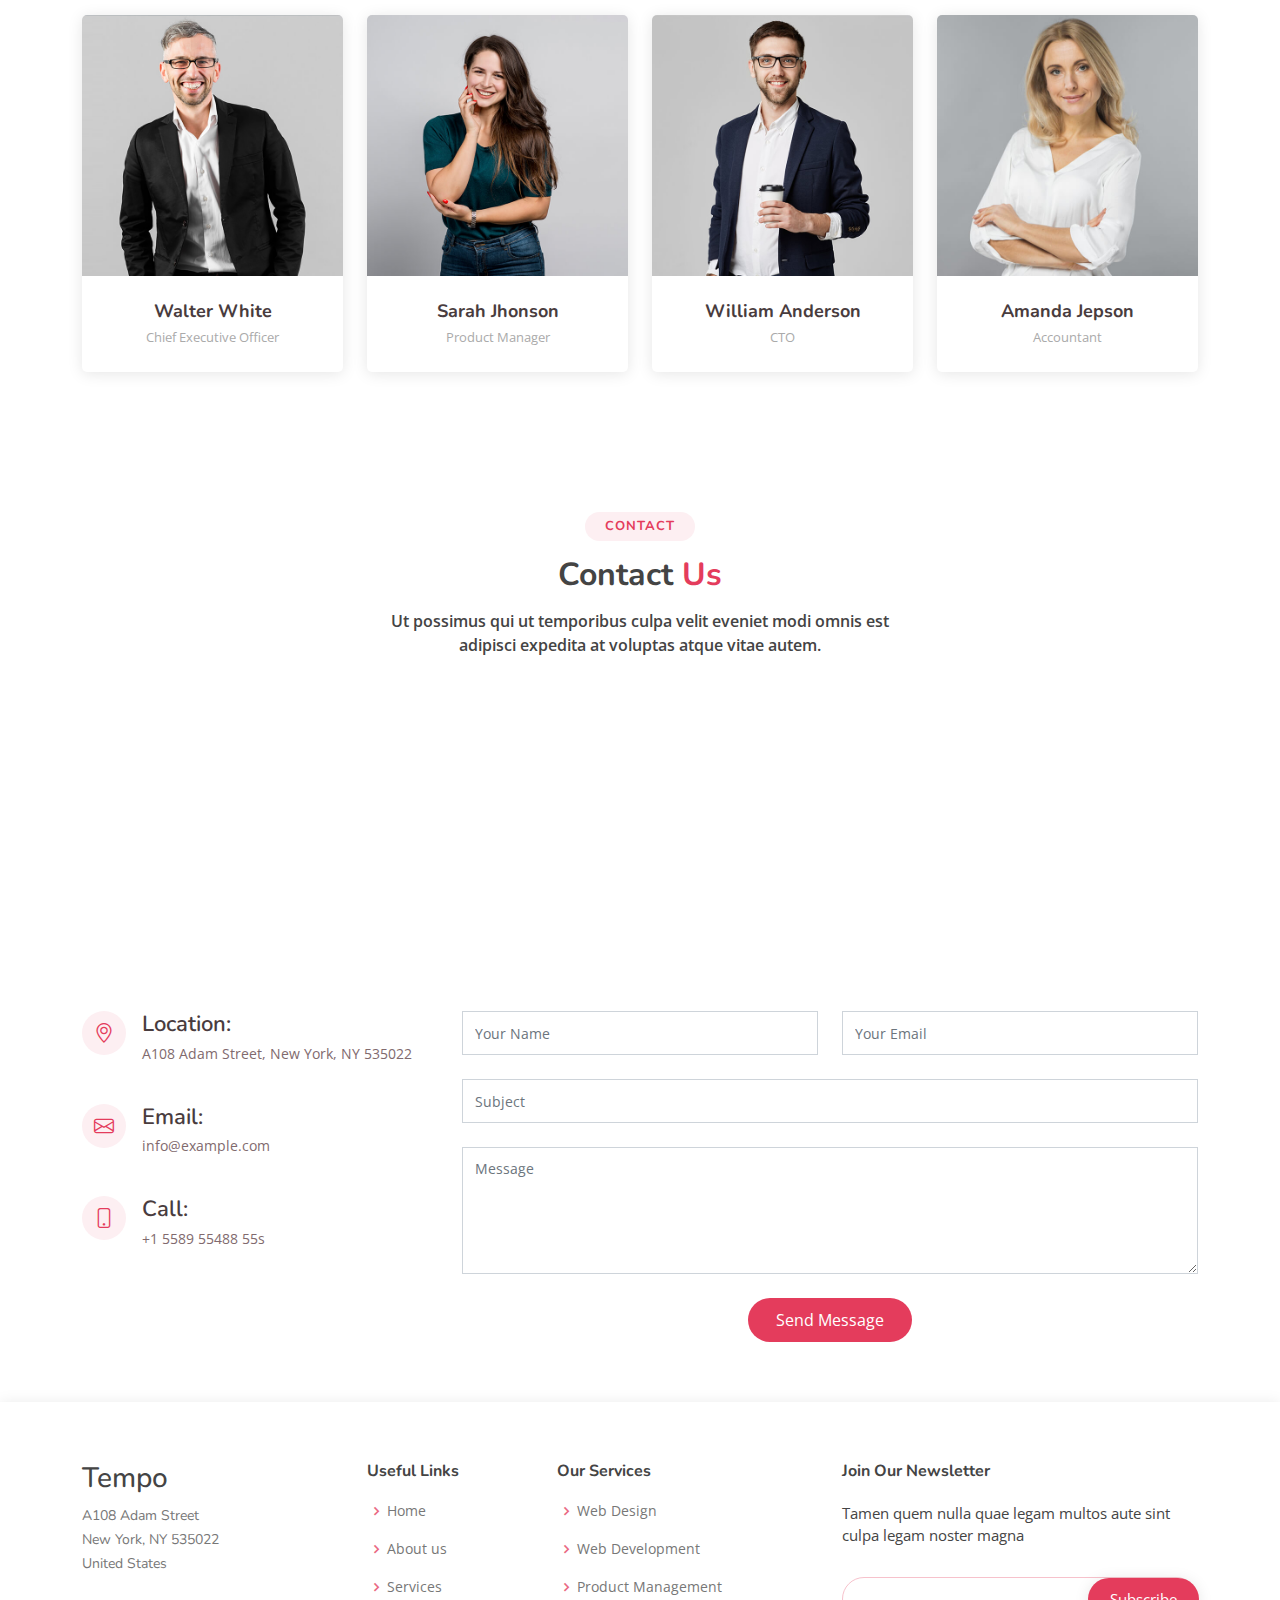
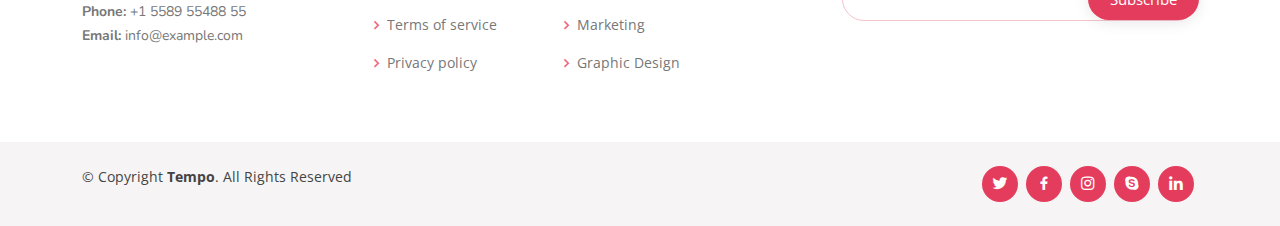
==== commit 8b51d062: "about us and photos added" ====
--- a/index.html
+++ b/index.html
@@ -1,775 +1,1086 @@
 <!DOCTYPE html>
 <html lang="en">
-
-<head>
-  <meta charset="utf-8">
-  <meta content="width=device-width, initial-scale=1.0" name="viewport">
-
-  <title>Tempo Bootstrap Template - Index</title>
-  <meta content="" name="description">
-  <meta content="" name="keywords">
-
-  <!-- Favicons -->
-  <link href="assets/img/favicon.png" rel="icon">
-  <link href="assets/img/apple-touch-icon.png" rel="apple-touch-icon">
-
-  <!-- Google Fonts -->
-  <link href="https://fonts.googleapis.com/css?family=Open+Sans:300,300i,400,400i,600,600i,700,700i|Nunito:300,300i,400,400i,600,600i,700,700i|Poppins:300,300i,400,400i,500,500i,600,600i,700,700i" rel="stylesheet">
-
-  <!-- Vendor CSS Files -->
-  <link href="assets/vendor/bootstrap/css/bootstrap.min.css" rel="stylesheet">
-  <link href="assets/vendor/bootstrap-icons/bootstrap-icons.css" rel="stylesheet">
-  <link href="assets/vendor/boxicons/css/boxicons.min.css" rel="stylesheet">
-  <link href="assets/vendor/glightbox/css/glightbox.min.css" rel="stylesheet">
-  <link href="assets/vendor/remixicon/remixicon.css" rel="stylesheet">
-  <link href="assets/vendor/swiper/swiper-bundle.min.css" rel="stylesheet">
-
-  <!-- Template Main CSS File -->
-  <link href="assets/css/style.css" rel="stylesheet">
-
-  <!-- =======================================================
+  <head>
+    <meta charset="utf-8" />
+    <meta content="width=device-width, initial-scale=1.0" name="viewport" />
+
+    <title>Arma-Fix AG</title>
+    <meta content="" name="description" />
+    <meta content="" name="keywords" />
+
+    <!-- Favicons -->
+    <link href="assets/img/favicon.png" rel="icon" />
+    <link href="assets/img/apple-touch-icon.png" rel="apple-touch-icon" />
+
+    <!-- Google Fonts -->
+    <link
+      href="https://fonts.googleapis.com/css?family=Open+Sans:300,300i,400,400i,600,600i,700,700i|Nunito:300,300i,400,400i,600,600i,700,700i|Poppins:300,300i,400,400i,500,500i,600,600i,700,700i"
+      rel="stylesheet"
+    />
+
+    <!-- Vendor CSS Files -->
+    <link
+      href="assets/vendor/bootstrap/css/bootstrap.min.css"
+      rel="stylesheet"
+    />
+    <link
+      href="assets/vendor/bootstrap-icons/bootstrap-icons.css"
+      rel="stylesheet"
+    />
+    <link href="assets/vendor/boxicons/css/boxicons.min.css" rel="stylesheet" />
+    <link
+      href="assets/vendor/glightbox/css/glightbox.min.css"
+      rel="stylesheet"
+    />
+    <link href="assets/vendor/remixicon/remixicon.css" rel="stylesheet" />
+    <link href="assets/vendor/swiper/swiper-bundle.min.css" rel="stylesheet" />
+
+    <!-- Template Main CSS File -->
+    <link href="assets/css/style.css" rel="stylesheet" />
+
+    <!-- =======================================================
   * Template Name: Tempo - v4.10.0
   * Template URL: https://bootstrapmade.com/tempo-free-onepage-bootstrap-theme/
   * Author: BootstrapMade.com
   * License: https://bootstrapmade.com/license/
   ======================================================== -->
-</head>
-
-<body>
-
-  <!-- ======= Header ======= -->
-  <header id="header" class="fixed-top ">
-    <div class="container d-flex align-items-center justify-content-between">
-
-      <h1 class="logo"><a href="index.html">Tempo</a></h1>
-      <!-- Uncomment below if you prefer to use an image logo -->
-      <!-- <a href="index.html" class="logo"><img src="assets/img/logo.png" alt="" class="img-fluid"></a>-->
-
-      <nav id="navbar" class="navbar">
-        <ul>
-          <li><a class="nav-link scrollto active" href="#hero">Home</a></li>
-          <li><a class="nav-link scrollto" href="#about">About</a></li>
-          <li><a class="nav-link scrollto" href="#services">Services</a></li>
-          <li><a class="nav-link scrollto " href="#portfolio">Portfolio</a></li>
-          <li><a class="nav-link scrollto" href="#team">Team</a></li>
-          <li><a href="blog.html">Blog</a></li>
-          <li class="dropdown"><a href="#"><span>Drop Down</span> <i class="bi bi-chevron-down"></i></a>
-            <ul>
-              <li><a href="#">Drop Down 1</a></li>
-              <li class="dropdown"><a href="#"><span>Deep Drop Down</span> <i class="bi bi-chevron-right"></i></a>
-                <ul>
-                  <li><a href="#">Deep Drop Down 1</a></li>
-                  <li><a href="#">Deep Drop Down 2</a></li>
-                  <li><a href="#">Deep Drop Down 3</a></li>
-                  <li><a href="#">Deep Drop Down 4</a></li>
-                  <li><a href="#">Deep Drop Down 5</a></li>
-                </ul>
-              </li>
-              <li><a href="#">Drop Down 2</a></li>
-              <li><a href="#">Drop Down 3</a></li>
-              <li><a href="#">Drop Down 4</a></li>
-            </ul>
-          </li>
-          <li><a class="nav-link scrollto" href="#contact">Contact</a></li>
-        </ul>
-        <i class="bi bi-list mobile-nav-toggle"></i>
-      </nav><!-- .navbar -->
-
-    </div>
-  </header><!-- End Header -->
-
-  <!-- ======= Hero Section ======= -->
-  <section id="hero">
-    <div class="hero-container">
-      <h3>Welcome to <strong>Tempo</strong></h3>
-      <h1>We're Creative Agency</h1>
-      <h2>We are team of talented designers making websites with Bootstrap</h2>
-      <a href="#about" class="btn-get-started scrollto">Get Started</a>
-    </div>
-  </section><!-- End Hero -->
-
-  <main id="main">
-
-    <!-- ======= About Section ======= -->
+  </head>
+
+  <body>
+    <!-- ======= Header ======= -->
+    <header id="header" class="fixed-top">
+      <div class="container d-flex align-items-center justify-content-between">
+        <a href="#hero" class="logo scrollto"
+          ><img src="assets/img/logo.png" alt="" class="img-fluid"
+        /></a>
+
+        <nav id="navbar" class="navbar">
+          <ul>
+            <li><a class="nav-link scrollto active" href="#hero">Home</a></li>
+            <li><a class="nav-link scrollto" href="#about">Über uns</a></li>
+            <li>
+              <a class="nav-link scrollto" href="#services">Referenzprojekte</a>
+            </li>
+            <li>
+              <a class="nav-link scrollto" href="#portfolio"
+                >Aktuelle Projekte</a
+              >
+            </li>
+            <li><a class="nav-link scrollto" href="#team">Team</a></li>
+            <li><a class="nav-link scrollto" href="#partner">Partner</a></li>
+            <li><a class="nav-link scrollto" href="#contact">Kontakt</a></li>
+          </ul>
+          <i class="bi bi-list mobile-nav-toggle"></i>
+        </nav>
+      </div>
+    </header>
+    <!-- End Header -->
+
+    <!-- ======= Hero Section ======= -->
+    <section id="hero">
+      <div class="hero-container">
+        <h1>Arma-Fix AG</h1>
+        <h2>Wir verlegen, was ein Leben lang hält.</h2>
+        <a href="#about" class="btn-get-started scrollto">Loslegen</a>
+      </div>
+    </section>
+    <!-- End Hero -->
+
+    <main id="main">
+      
+      <!-- ======= About Section ======= -->
     <section id="about" class="about">
       <div class="container">
 
         <div class="section-title">
-          <h2>About</h2>
-          <h3>Learn More <span>About Us</span></h3>
-          <p>Ut possimus qui ut temporibus culpa velit eveniet modi omnis est adipisci expedita at voluptas atque vitae autem.</p>
+          <h2>Über uns</h2>
+          <h3>Erfahren Sie mehr <span>über uns</span></h3>
+          <p>Wir sind ein Familienunternehmen mit langjährigen Erfahrungen im Bereich von Armierung. 
+            </p>
         </div>
 
         <div class="row content">
+
+          <div class="col-lg-6 pt-4 pt-lg-0 div">
+            <p id="paragraf">
+              Unsere Firma verlegt alle bekannten und erprobten Armierungsmaterialien, von Netz- bis Stabarmierung. Zudem binden wir Stützen, Streifenfundamente und Betonriegel vor, und führen alle weiteren relevanten Arbeiten im Armierungsbau aus.</p>
+            <p> Unser junges und dynamisches Team legt grossen Wert auf Qualität, Effizienz, maximale Flexibilität und vor allem auf Termintreue.</p>
+            <p>Die Einhaltung des Landesmantelvertrags und der gesetzlichen Vorschriften ist für uns eine
+              Selbstverständlichkeit. Dies garantiert unseren Vertragspartnern rechtliche, sowie finanzielle
+              Sicherheit.</p>
+            <br>
+          </div>
+
           <div class="col-lg-6">
-            <p>
-              Lorem ipsum dolor sit amet, consectetur adipiscing elit, sed do eiusmod tempor incididunt ut labore et dolore
-              magna aliqua.
-            </p>
             <ul>
-              <li><i class="ri-check-double-line"></i> Ullamco laboris nisi ut aliquip ex ea commodo consequat</li>
-              <li><i class="ri-check-double-line"></i> Duis aute irure dolor in reprehenderit in voluptate velit</li>
-              <li><i class="ri-check-double-line"></i> Ullamco laboris nisi ut aliquip ex ea commodo consequat</li>
+              <li><i class="ri-check-double-line"></i> Personal, das gemäss LMV versichert und entlöhnt wird</li>
+              <li><i class="ri-check-double-line"></i> Massgerechtes verlegen und fixieren der Armierung</li>
+              <li><i class="ri-check-double-line"></i> Richtlinien, Normen sowie wünsche der Auftraggeber werden eingehalten</li>
+              <li><i class="ri-check-double-line"></i> Faires Preis-Leistungsverhältnis dank bester Zusammenarbeit mit unseren Partner</li>
             </ul>
-          </div>
-          <div class="col-lg-6 pt-4 pt-lg-0">
-            <p>
-              Ullamco laboris nisi ut aliquip ex ea commodo consequat. Duis aute irure dolor in reprehenderit in voluptate
-              velit esse cillum dolore eu fugiat nulla pariatur. Excepteur sint occaecat cupidatat non proident, sunt in
-              culpa qui officia deserunt mollit anim id est laborum.
-            </p>
-            <a href="#" class="btn-learn-more">Learn More</a>
-          </div>
-        </div>
-
+            <p>Wollen Sie diesbezüglich mehr erfahren? Lassen Sie uns darüber sprechen! Sie erreichen uns unter <strong>079 130 56 56.</strong></p>
+          </div>
+        </div>
       </div>
     </section><!-- End About Section -->
 
-    <!-- ======= Services Section ======= -->
-    <section id="services" class="services">
-      <div class="container">
-
-        <div class="section-title">
-          <h2>Services</h2>
-          <h3>We do offer awesome <span>Services</span></h3>
-          <p>Ut possimus qui ut temporibus culpa velit eveniet modi omnis est adipisci expedita at voluptas atque vitae autem.</p>
-        </div>
-
-        <div class="row">
-          <div class="col-md-6 col-lg-3 d-flex align-items-stretch mb-5 mb-lg-0">
-            <div class="icon-box">
-              <div class="icon"><i class="bx bxl-dribbble"></i></div>
-              <h4 class="title"><a href="">Lorem Ipsum</a></h4>
-              <p class="description">Voluptatum deleniti atque corrupti quos dolores et quas molestias excepturi</p>
-            </div>
-          </div>
-
-          <div class="col-md-6 col-lg-3 d-flex align-items-stretch mb-5 mb-lg-0">
-            <div class="icon-box">
-              <div class="icon"><i class="bx bx-file"></i></div>
-              <h4 class="title"><a href="">Sed ut perspiciatis</a></h4>
-              <p class="description">Duis aute irure dolor in reprehenderit in voluptate velit esse cillum dolore</p>
-            </div>
-          </div>
-
-          <div class="col-md-6 col-lg-3 d-flex align-items-stretch mb-5 mb-lg-0">
-            <div class="icon-box">
-              <div class="icon"><i class="bx bx-tachometer"></i></div>
-              <h4 class="title"><a href="">Magni Dolores</a></h4>
-              <p class="description">Excepteur sint occaecat cupidatat non proident, sunt in culpa qui officia</p>
-            </div>
-          </div>
-
-          <div class="col-md-6 col-lg-3 d-flex align-items-stretch mb-5 mb-lg-0">
-            <div class="icon-box">
-              <div class="icon"><i class="bx bx-world"></i></div>
-              <h4 class="title"><a href="">Nemo Enim</a></h4>
-              <p class="description">At vero eos et accusamus et iusto odio dignissimos ducimus qui blanditiis</p>
-            </div>
-          </div>
-
-        </div>
-
+      <!-- ======= Services Section ======= -->
+      <section id="services" class="services">
+        <div class="container">
+          <div class="section-title">
+            <h2>Services</h2>
+            <h3>We do offer awesome <span>Services</span></h3>
+            <p>
+              Ut possimus qui ut temporibus culpa velit eveniet modi omnis est
+              adipisci expedita at voluptas atque vitae autem.
+            </p>
+          </div>
+
+          <div class="row">
+            <div
+              class="col-md-6 col-lg-3 d-flex align-items-stretch mb-5 mb-lg-0"
+            >
+              <div class="icon-box">
+                <div class="icon"><i class="bx bxl-dribbble"></i></div>
+                <h4 class="title"><a href="">Lorem Ipsum</a></h4>
+                <p class="description">
+                  Voluptatum deleniti atque corrupti quos dolores et quas
+                  molestias excepturi
+                </p>
+              </div>
+            </div>
+
+            <div
+              class="col-md-6 col-lg-3 d-flex align-items-stretch mb-5 mb-lg-0"
+            >
+              <div class="icon-box">
+                <div class="icon"><i class="bx bx-file"></i></div>
+                <h4 class="title"><a href="">Sed ut perspiciatis</a></h4>
+                <p class="description">
+                  Duis aute irure dolor in reprehenderit in voluptate velit esse
+                  cillum dolore
+                </p>
+              </div>
+            </div>
+
+            <div
+              class="col-md-6 col-lg-3 d-flex align-items-stretch mb-5 mb-lg-0"
+            >
+              <div class="icon-box">
+                <div class="icon"><i class="bx bx-tachometer"></i></div>
+                <h4 class="title"><a href="">Magni Dolores</a></h4>
+                <p class="description">
+                  Excepteur sint occaecat cupidatat non proident, sunt in culpa
+                  qui officia
+                </p>
+              </div>
+            </div>
+
+            <div
+              class="col-md-6 col-lg-3 d-flex align-items-stretch mb-5 mb-lg-0"
+            >
+              <div class="icon-box">
+                <div class="icon"><i class="bx bx-world"></i></div>
+                <h4 class="title"><a href="">Nemo Enim</a></h4>
+                <p class="description">
+                  At vero eos et accusamus et iusto odio dignissimos ducimus qui
+                  blanditiis
+                </p>
+              </div>
+            </div>
+          </div>
+        </div>
+      </section>
+      <!-- End Services Section -->
+
+      <!-- ======= Features Section ======= -->
+      <section id="features" class="features">
+        <div class="container">
+          <div class="row">
+            <div class="col-lg-3 col-md-4 col-6 col-6">
+              <div class="icon-box">
+                <i class="ri-store-line" style="color: #ffbb2c"></i>
+                <h3><a href="">Lorem Ipsum</a></h3>
+              </div>
+            </div>
+            <div class="col-lg-3 col-md-4 col-6">
+              <div class="icon-box">
+                <i class="ri-bar-chart-box-line" style="color: #5578ff"></i>
+                <h3><a href="">Dolor Sitema</a></h3>
+              </div>
+            </div>
+            <div class="col-lg-3 col-md-4 col-6 mt-4 mt-md-0">
+              <div class="icon-box">
+                <i class="ri-calendar-todo-line" style="color: #e80368"></i>
+                <h3><a href="">Sed perspiciatis</a></h3>
+              </div>
+            </div>
+            <div class="col-lg-3 col-md-4 col-6 mt-4 mt-lg-0">
+              <div class="icon-box">
+                <i class="ri-paint-brush-line" style="color: #e361ff"></i>
+                <h3><a href="">Magni Dolores</a></h3>
+              </div>
+            </div>
+            <div class="col-lg-3 col-md-4 col-6 mt-4">
+              <div class="icon-box">
+                <i class="ri-database-2-line" style="color: #47aeff"></i>
+                <h3><a href="">Nemo Enim</a></h3>
+              </div>
+            </div>
+            <div class="col-lg-3 col-md-4 col-6 mt-4">
+              <div class="icon-box">
+                <i class="ri-gradienter-line" style="color: #ffa76e"></i>
+                <h3><a href="">Eiusmod Tempor</a></h3>
+              </div>
+            </div>
+            <div class="col-lg-3 col-md-4 col-6 mt-4">
+              <div class="icon-box">
+                <i class="ri-file-list-3-line" style="color: #11dbcf"></i>
+                <h3><a href="">Midela Teren</a></h3>
+              </div>
+            </div>
+            <div class="col-lg-3 col-md-4 col-6 mt-4">
+              <div class="icon-box">
+                <i class="ri-price-tag-2-line" style="color: #4233ff"></i>
+                <h3><a href="">Pira Neve</a></h3>
+              </div>
+            </div>
+            <div class="col-lg-3 col-md-4 col-6 mt-4">
+              <div class="icon-box">
+                <i class="ri-anchor-line" style="color: #b2904f"></i>
+                <h3><a href="">Dirada Pack</a></h3>
+              </div>
+            </div>
+            <div class="col-lg-3 col-md-4 col-6 mt-4">
+              <div class="icon-box">
+                <i class="ri-disc-line" style="color: #b20969"></i>
+                <h3><a href="">Moton Ideal</a></h3>
+              </div>
+            </div>
+            <div class="col-lg-3 col-md-4 col-6 mt-4">
+              <div class="icon-box">
+                <i class="ri-base-station-line" style="color: #ff5828"></i>
+                <h3><a href="">Verdo Park</a></h3>
+              </div>
+            </div>
+            <div class="col-lg-3 col-md-4 col-6 mt-4">
+              <div class="icon-box">
+                <i class="ri-fingerprint-line" style="color: #29cc61"></i>
+                <h3><a href="">Flavor Nivelanda</a></h3>
+              </div>
+            </div>
+          </div>
+        </div>
+      </section>
+      <!-- End Features Section -->
+
+      <!-- ======= Cta Section ======= -->
+      <section id="cta" class="cta">
+        <div class="container">
+          <div class="text-center">
+            <h3>Call To Action</h3>
+            <p>
+              Duis aute irure dolor in reprehenderit in voluptate velit esse
+              cillum dolore eu fugiat nulla pariatur. Excepteur sint occaecat
+              cupidatat non proident, sunt in culpa qui officia deserunt mollit
+              anim id est laborum.
+            </p>
+            <a class="cta-btn" href="#">Call To Action</a>
+          </div>
+        </div>
+      </section>
+      <!-- End Cta Section -->
+
+      <!-- ======= Portfolio Section ======= -->
+      <section id="portfolio" class="portfolio">
+        <div class="container">
+          <div class="section-title">
+            <h2>Portfolio</h2>
+            <h3>Check our <span>Portfolio</span></h3>
+            <p>
+              Ut possimus qui ut temporibus culpa velit eveniet modi omnis est
+              adipisci expedita at voluptas atque vitae autem.
+            </p>
+          </div>
+
+          <div class="row">
+            <div class="col-lg-12 d-flex justify-content-center">
+              <ul id="portfolio-flters">
+                <li data-filter="*" class="filter-active">All</li>
+                <li data-filter=".filter-app">App</li>
+                <li data-filter=".filter-card">Card</li>
+                <li data-filter=".filter-web">Web</li>
+              </ul>
+            </div>
+          </div>
+
+          <div class="row portfolio-container">
+            <div class="col-lg-4 col-md-6 portfolio-item filter-app">
+              <img
+                src="assets/img/portfolio/portfolio-1.jpg"
+                class="img-fluid"
+                alt=""
+              />
+              <div class="portfolio-info">
+                <h4>App 1</h4>
+                <p>App</p>
+                <a
+                  href="assets/img/portfolio/portfolio-1.jpg"
+                  data-gallery="portfolioGallery"
+                  class="portfolio-lightbox preview-link"
+                  title="App 1"
+                  ><i class="bx bx-plus"></i
+                ></a>
+                <a
+                  href="portfolio-details.html"
+                  class="details-link"
+                  title="More Details"
+                  ><i class="bx bx-link"></i
+                ></a>
+              </div>
+            </div>
+
+            <div class="col-lg-4 col-md-6 portfolio-item filter-web">
+              <img
+                src="assets/img/portfolio/portfolio-2.jpg"
+                class="img-fluid"
+                alt=""
+              />
+              <div class="portfolio-info">
+                <h4>Web 3</h4>
+                <p>Web</p>
+                <a
+                  href="assets/img/portfolio/portfolio-2.jpg"
+                  data-gallery="portfolioGallery"
+                  class="portfolio-lightbox preview-link"
+                  title="Web 3"
+                  ><i class="bx bx-plus"></i
+                ></a>
+                <a
+                  href="portfolio-details.html"
+                  class="details-link"
+                  title="More Details"
+                  ><i class="bx bx-link"></i
+                ></a>
+              </div>
+            </div>
+
+            <div class="col-lg-4 col-md-6 portfolio-item filter-app">
+              <img
+                src="assets/img/portfolio/portfolio-3.jpg"
+                class="img-fluid"
+                alt=""
+              />
+              <div class="portfolio-info">
+                <h4>App 2</h4>
+                <p>App</p>
+                <a
+                  href="assets/img/portfolio/portfolio-3.jpg"
+                  data-gallery="portfolioGallery"
+                  class="portfolio-lightbox preview-link"
+                  title="App 2"
+                  ><i class="bx bx-plus"></i
+                ></a>
+                <a
+                  href="portfolio-details.html"
+                  class="details-link"
+                  title="More Details"
+                  ><i class="bx bx-link"></i
+                ></a>
+              </div>
+            </div>
+
+            <div class="col-lg-4 col-md-6 portfolio-item filter-card">
+              <img
+                src="assets/img/portfolio/portfolio-4.jpg"
+                class="img-fluid"
+                alt=""
+              />
+              <div class="portfolio-info">
+                <h4>Card 2</h4>
+                <p>Card</p>
+                <a
+                  href="assets/img/portfolio/portfolio-4.jpg"
+                  data-gallery="portfolioGallery"
+                  class="portfolio-lightbox preview-link"
+                  title="Card 2"
+                  ><i class="bx bx-plus"></i
+                ></a>
+                <a
+                  href="portfolio-details.html"
+                  class="details-link"
+                  title="More Details"
+                  ><i class="bx bx-link"></i
+                ></a>
+              </div>
+            </div>
+
+            <div class="col-lg-4 col-md-6 portfolio-item filter-web">
+              <img
+                src="assets/img/portfolio/portfolio-5.jpg"
+                class="img-fluid"
+                alt=""
+              />
+              <div class="portfolio-info">
+                <h4>Web 2</h4>
+                <p>Web</p>
+                <a
+                  href="assets/img/portfolio/portfolio-5.jpg"
+                  data-gallery="portfolioGallery"
+                  class="portfolio-lightbox preview-link"
+                  title="Web 2"
+                  ><i class="bx bx-plus"></i
+                ></a>
+                <a
+                  href="portfolio-details.html"
+                  class="details-link"
+                  title="More Details"
+                  ><i class="bx bx-link"></i
+                ></a>
+              </div>
+            </div>
+
+            <div class="col-lg-4 col-md-6 portfolio-item filter-app">
+              <img
+                src="assets/img/portfolio/portfolio-6.jpg"
+                class="img-fluid"
+                alt=""
+              />
+              <div class="portfolio-info">
+                <h4>App 3</h4>
+                <p>App</p>
+                <a
+                  href="assets/img/portfolio/portfolio-6.jpg"
+                  data-gallery="portfolioGallery"
+                  class="portfolio-lightbox preview-link"
+                  title="App 3"
+                  ><i class="bx bx-plus"></i
+                ></a>
+                <a
+                  href="portfolio-details.html"
+                  class="details-link"
+                  title="More Details"
+                  ><i class="bx bx-link"></i
+                ></a>
+              </div>
+            </div>
+
+            <div class="col-lg-4 col-md-6 portfolio-item filter-card">
+              <img
+                src="assets/img/portfolio/portfolio-7.jpg"
+                class="img-fluid"
+                alt=""
+              />
+              <div class="portfolio-info">
+                <h4>Card 1</h4>
+                <p>Card</p>
+                <a
+                  href="assets/img/portfolio/portfolio-7.jpg"
+                  data-gallery="portfolioGallery"
+                  class="portfolio-lightbox preview-link"
+                  title="Card 1"
+                  ><i class="bx bx-plus"></i
+                ></a>
+                <a
+                  href="portfolio-details.html"
+                  class="details-link"
+                  title="More Details"
+                  ><i class="bx bx-link"></i
+                ></a>
+              </div>
+            </div>
+
+            <div class="col-lg-4 col-md-6 portfolio-item filter-card">
+              <img
+                src="assets/img/portfolio/portfolio-8.jpg"
+                class="img-fluid"
+                alt=""
+              />
+              <div class="portfolio-info">
+                <h4>Card 3</h4>
+                <p>Card</p>
+                <a
+                  href="assets/img/portfolio/portfolio-8.jpg"
+                  data-gallery="portfolioGallery"
+                  class="portfolio-lightbox preview-link"
+                  title="Card 3"
+                  ><i class="bx bx-plus"></i
+                ></a>
+                <a
+                  href="portfolio-details.html"
+                  class="details-link"
+                  title="More Details"
+                  ><i class="bx bx-link"></i
+                ></a>
+              </div>
+            </div>
+
+            <div class="col-lg-4 col-md-6 portfolio-item filter-web">
+              <img
+                src="assets/img/portfolio/portfolio-9.jpg"
+                class="img-fluid"
+                alt=""
+              />
+              <div class="portfolio-info">
+                <h4>Web 3</h4>
+                <p>Web</p>
+                <a
+                  href="assets/img/portfolio/portfolio-9.jpg"
+                  data-gallery="portfolioGallery"
+                  class="portfolio-lightbox preview-link"
+                  title="Web 3"
+                  ><i class="bx bx-plus"></i
+                ></a>
+                <a
+                  href="portfolio-details.html"
+                  class="details-link"
+                  title="More Details"
+                  ><i class="bx bx-link"></i
+                ></a>
+              </div>
+            </div>
+          </div>
+        </div>
+      </section>
+      <!-- End Portfolio Section -->
+
+      <!-- ======= Pricing Section ======= -->
+      <section id="pricing" class="pricing">
+        <div class="container">
+          <div class="section-title">
+            <h2>Pricing</h2>
+            <h3>Our Competing <span>Prices</span></h3>
+            <p>
+              Ut possimus qui ut temporibus culpa velit eveniet modi omnis est
+              adipisci expedita at voluptas atque vitae autem.
+            </p>
+          </div>
+
+          <div class="row">
+            <div class="col-lg-4 col-md-6">
+              <div class="box">
+                <h3>Free</h3>
+                <h4><sup>$</sup>0<span> / month</span></h4>
+                <ul>
+                  <li>Aida dere</li>
+                  <li>Nec feugiat nisl</li>
+                  <li>Nulla at volutpat dola</li>
+                  <li class="na">Pharetra massa</li>
+                  <li class="na">Massa ultricies mi</li>
+                </ul>
+                <div class="btn-wrap">
+                  <a href="#" class="btn-buy">Buy Now</a>
+                </div>
+              </div>
+            </div>
+
+            <div class="col-lg-4 col-md-6 mt-4 mt-md-0">
+              <div class="box recommended">
+                <span class="recommended-badge">Recommended</span>
+                <h3>Business</h3>
+                <h4><sup>$</sup>19<span> / month</span></h4>
+                <ul>
+                  <li>Aida dere</li>
+                  <li>Nec feugiat nisl</li>
+                  <li>Nulla at volutpat dola</li>
+                  <li>Pharetra massa</li>
+                  <li class="na">Massa ultricies mi</li>
+                </ul>
+                <div class="btn-wrap">
+                  <a href="#" class="btn-buy">Buy Now</a>
+                </div>
+              </div>
+            </div>
+
+            <div class="col-lg-4 col-md-6 mt-4 mt-lg-0">
+              <div class="box">
+                <h3>Developer</h3>
+                <h4><sup>$</sup>29<span> / month</span></h4>
+                <ul>
+                  <li>Aida dere</li>
+                  <li>Nec feugiat nisl</li>
+                  <li>Nulla at volutpat dola</li>
+                  <li>Pharetra massa</li>
+                  <li>Massa ultricies mi</li>
+                </ul>
+                <div class="btn-wrap">
+                  <a href="#" class="btn-buy">Buy Now</a>
+                </div>
+              </div>
+            </div>
+          </div>
+        </div>
+      </section>
+      <!-- End Pricing Section -->
+
+      <!-- ======= F.A.Q Section ======= -->
+      <section id="faq" class="faq">
+        <div class="container">
+          <div class="section-title">
+            <h2>F.A.Q</h2>
+            <h3>Frequently Asked <span>Questions</span></h3>
+          </div>
+
+          <ul class="faq-list">
+            <li>
+              <div
+                data-bs-toggle="collapse"
+                class="collapsed question"
+                href="#faq1"
+              >
+                Non consectetur a erat nam at lectus urna duis?
+                <i class="bi bi-chevron-down icon-show"></i
+                ><i class="bi bi-chevron-up icon-close"></i>
+              </div>
+              <div id="faq1" class="collapse" data-bs-parent=".faq-list">
+                <p>
+                  Feugiat pretium nibh ipsum consequat. Tempus iaculis urna id
+                  volutpat lacus laoreet non curabitur gravida. Venenatis lectus
+                  magna fringilla urna porttitor rhoncus dolor purus non.
+                </p>
+              </div>
+            </li>
+
+            <li>
+              <div
+                data-bs-toggle="collapse"
+                href="#faq2"
+                class="collapsed question"
+              >
+                Feugiat scelerisque varius morbi enim nunc faucibus a
+                pellentesque? <i class="bi bi-chevron-down icon-show"></i
+                ><i class="bi bi-chevron-up icon-close"></i>
+              </div>
+              <div id="faq2" class="collapse" data-bs-parent=".faq-list">
+                <p>
+                  Dolor sit amet consectetur adipiscing elit pellentesque
+                  habitant morbi. Id interdum velit laoreet id donec ultrices.
+                  Fringilla phasellus faucibus scelerisque eleifend donec
+                  pretium. Est pellentesque elit ullamcorper dignissim. Mauris
+                  ultrices eros in cursus turpis massa tincidunt dui.
+                </p>
+              </div>
+            </li>
+
+            <li>
+              <div
+                data-bs-toggle="collapse"
+                href="#faq3"
+                class="collapsed question"
+              >
+                Dolor sit amet consectetur adipiscing elit pellentesque habitant
+                morbi? <i class="bi bi-chevron-down icon-show"></i
+                ><i class="bi bi-chevron-up icon-close"></i>
+              </div>
+              <div id="faq3" class="collapse" data-bs-parent=".faq-list">
+                <p>
+                  Eleifend mi in nulla posuere sollicitudin aliquam ultrices
+                  sagittis orci. Faucibus pulvinar elementum integer enim. Sem
+                  nulla pharetra diam sit amet nisl suscipit. Rutrum tellus
+                  pellentesque eu tincidunt. Lectus urna duis convallis
+                  convallis tellus. Urna molestie at elementum eu facilisis sed
+                  odio morbi quis
+                </p>
+              </div>
+            </li>
+
+            <li>
+              <div
+                data-bs-toggle="collapse"
+                href="#faq4"
+                class="collapsed question"
+              >
+                Ac odio tempor orci dapibus. Aliquam eleifend mi in nulla?
+                <i class="bi bi-chevron-down icon-show"></i
+                ><i class="bi bi-chevron-up icon-close"></i>
+              </div>
+              <div id="faq4" class="collapse" data-bs-parent=".faq-list">
+                <p>
+                  Dolor sit amet consectetur adipiscing elit pellentesque
+                  habitant morbi. Id interdum velit laoreet id donec ultrices.
+                  Fringilla phasellus faucibus scelerisque eleifend donec
+                  pretium. Est pellentesque elit ullamcorper dignissim. Mauris
+                  ultrices eros in cursus turpis massa tincidunt dui.
+                </p>
+              </div>
+            </li>
+
+            <li>
+              <div
+                data-bs-toggle="collapse"
+                href="#faq5"
+                class="collapsed question"
+              >
+                Tempus quam pellentesque nec nam aliquam sem et tortor
+                consequat? <i class="bi bi-chevron-down icon-show"></i
+                ><i class="bi bi-chevron-up icon-close"></i>
+              </div>
+              <div id="faq5" class="collapse" data-bs-parent=".faq-list">
+                <p>
+                  Molestie a iaculis at erat pellentesque adipiscing commodo.
+                  Dignissim suspendisse in est ante in. Nunc vel risus commodo
+                  viverra maecenas accumsan. Sit amet nisl suscipit adipiscing
+                  bibendum est. Purus gravida quis blandit turpis cursus in
+                </p>
+              </div>
+            </li>
+
+            <li>
+              <div
+                data-bs-toggle="collapse"
+                href="#faq6"
+                class="collapsed question"
+              >
+                Tortor vitae purus faucibus ornare. Varius vel pharetra vel
+                turpis nunc eget lorem dolor?
+                <i class="bi bi-chevron-down icon-show"></i
+                ><i class="bi bi-chevron-up icon-close"></i>
+              </div>
+              <div id="faq6" class="collapse" data-bs-parent=".faq-list">
+                <p>
+                  Laoreet sit amet cursus sit amet dictum sit amet justo. Mauris
+                  vitae ultricies leo integer malesuada nunc vel. Tincidunt eget
+                  nullam non nisi est sit amet. Turpis nunc eget lorem dolor
+                  sed. Ut venenatis tellus in metus vulputate eu scelerisque.
+                  Pellentesque diam volutpat commodo sed egestas egestas
+                  fringilla phasellus faucibus. Nibh tellus molestie nunc non
+                  blandit massa enim nec.
+                </p>
+              </div>
+            </li>
+          </ul>
+        </div>
+      </section>
+      <!-- End F.A.Q Section -->
+
+      <!-- ======= Team Section ======= -->
+      <section id="team" class="team">
+        <div class="container">
+          <div class="section-title">
+            <h2>Team</h2>
+            <h3>Our Hardworking <span>Team</span></h3>
+            <p>
+              Ut possimus qui ut temporibus culpa velit eveniet modi omnis est
+              adipisci expedita at voluptas atque vitae autem.
+            </p>
+          </div>
+
+          <div class="row">
+            <div class="col-lg-3 col-md-6 d-flex align-items-stretch">
+              <div class="member">
+                <div class="member-img">
+                  <img
+                    src="assets/img/team/team-1.jpg"
+                    class="img-fluid"
+                    alt=""
+                  />
+                  <div class="social">
+                    <a href=""><i class="bi bi-twitter"></i></a>
+                    <a href=""><i class="bi bi-facebook"></i></a>
+                    <a href=""><i class="bi bi-instagram"></i></a>
+                    <a href=""><i class="bi bi-linkedin"></i></a>
+                  </div>
+                </div>
+                <div class="member-info">
+                  <h4>Walter White</h4>
+                  <span>Chief Executive Officer</span>
+                </div>
+              </div>
+            </div>
+
+            <div class="col-lg-3 col-md-6 d-flex align-items-stretch">
+              <div class="member">
+                <div class="member-img">
+                  <img
+                    src="assets/img/team/team-2.jpg"
+                    class="img-fluid"
+                    alt=""
+                  />
+                  <div class="social">
+                    <a href=""><i class="bi bi-twitter"></i></a>
+                    <a href=""><i class="bi bi-facebook"></i></a>
+                    <a href=""><i class="bi bi-instagram"></i></a>
+                    <a href=""><i class="bi bi-linkedin"></i></a>
+                  </div>
+                </div>
+                <div class="member-info">
+                  <h4>Sarah Jhonson</h4>
+                  <span>Product Manager</span>
+                </div>
+              </div>
+            </div>
+
+            <div class="col-lg-3 col-md-6 d-flex align-items-stretch">
+              <div class="member">
+                <div class="member-img">
+                  <img
+                    src="assets/img/team/team-3.jpg"
+                    class="img-fluid"
+                    alt=""
+                  />
+                  <div class="social">
+                    <a href=""><i class="bi bi-twitter"></i></a>
+                    <a href=""><i class="bi bi-facebook"></i></a>
+                    <a href=""><i class="bi bi-instagram"></i></a>
+                    <a href=""><i class="bi bi-linkedin"></i></a>
+                  </div>
+                </div>
+                <div class="member-info">
+                  <h4>William Anderson</h4>
+                  <span>CTO</span>
+                </div>
+              </div>
+            </div>
+
+            <div class="col-lg-3 col-md-6 d-flex align-items-stretch">
+              <div class="member">
+                <div class="member-img">
+                  <img
+                    src="assets/img/team/team-4.jpg"
+                    class="img-fluid"
+                    alt=""
+                  />
+                  <div class="social">
+                    <a href=""><i class="bi bi-twitter"></i></a>
+                    <a href=""><i class="bi bi-facebook"></i></a>
+                    <a href=""><i class="bi bi-instagram"></i></a>
+                    <a href=""><i class="bi bi-linkedin"></i></a>
+                  </div>
+                </div>
+                <div class="member-info">
+                  <h4>Amanda Jepson</h4>
+                  <span>Accountant</span>
+                </div>
+              </div>
+            </div>
+          </div>
+        </div>
+      </section>
+      <!-- End Team Section -->
+
+      <!-- ======= Contact Section ======= -->
+      <section id="contact" class="contact">
+        <div class="container">
+          <div class="section-title">
+            <h2>Contact</h2>
+            <h3>Contact <span>Us</span></h3>
+            <p>
+              Ut possimus qui ut temporibus culpa velit eveniet modi omnis est
+              adipisci expedita at voluptas atque vitae autem.
+            </p>
+          </div>
+
+          <div>
+            <iframe
+              style="border: 0; width: 100%; height: 270px"
+              src="https://www.google.com/maps/embed?pb=!1m14!1m8!1m3!1d12097.433213460943!2d-74.0062269!3d40.7101282!3m2!1i1024!2i768!4f13.1!3m3!1m2!1s0x0%3A0xb89d1fe6bc499443!2sDowntown+Conference+Center!5e0!3m2!1smk!2sbg!4v1539943755621"
+              frameborder="0"
+              allowfullscreen
+            ></iframe>
+          </div>
+
+          <div class="row mt-5">
+            <div class="col-lg-4">
+              <div class="info">
+                <div class="address">
+                  <i class="bi bi-geo-alt"></i>
+                  <h4>Location:</h4>
+                  <p>A108 Adam Street, New York, NY 535022</p>
+                </div>
+
+                <div class="email">
+                  <i class="bi bi-envelope"></i>
+                  <h4>Email:</h4>
+                  <p>info@example.com</p>
+                </div>
+
+                <div class="phone">
+                  <i class="bi bi-phone"></i>
+                  <h4>Call:</h4>
+                  <p>+1 5589 55488 55s</p>
+                </div>
+              </div>
+            </div>
+
+            <div class="col-lg-8 mt-5 mt-lg-0">
+              <form
+                action="forms/contact.php"
+                method="post"
+                role="form"
+                class="php-email-form"
+              >
+                <div class="row">
+                  <div class="col-md-6 form-group">
+                    <input
+                      type="text"
+                      name="name"
+                      class="form-control"
+                      id="name"
+                      placeholder="Your Name"
+                      required
+                    />
+                  </div>
+                  <div class="col-md-6 form-group mt-3 mt-md-0">
+                    <input
+                      type="email"
+                      class="form-control"
+                      name="email"
+                      id="email"
+                      placeholder="Your Email"
+                      required
+                    />
+                  </div>
+                </div>
+                <div class="form-group mt-3">
+                  <input
+                    type="text"
+                    class="form-control"
+                    name="subject"
+                    id="subject"
+                    placeholder="Subject"
+                    required
+                  />
+                </div>
+                <div class="form-group mt-3">
+                  <textarea
+                    class="form-control"
+                    name="message"
+                    rows="5"
+                    placeholder="Message"
+                    required
+                  ></textarea>
+                </div>
+                <div class="my-3">
+                  <div class="loading">Loading</div>
+                  <div class="error-message"></div>
+                  <div class="sent-message">
+                    Your message has been sent. Thank you!
+                  </div>
+                </div>
+                <div class="text-center">
+                  <button type="submit">Send Message</button>
+                </div>
+              </form>
+            </div>
+          </div>
+        </div>
+      </section>
+      <!-- End Contact Section -->
+    </main>
+    <!-- End #main -->
+
+    <!-- ======= Footer ======= -->
+    <footer id="footer">
+      <div class="footer-top">
+        <div class="container">
+          <div class="row">
+            <div class="col-lg-3 col-md-6 footer-contact">
+              <h3>Tempo</h3>
+              <p>
+                A108 Adam Street <br />
+                New York, NY 535022<br />
+                United States <br /><br />
+                <strong>Phone:</strong> +1 5589 55488 55<br />
+                <strong>Email:</strong> info@example.com<br />
+              </p>
+            </div>
+
+            <div class="col-lg-2 col-md-6 footer-links">
+              <h4>Useful Links</h4>
+              <ul>
+                <li>
+                  <i class="bx bx-chevron-right"></i> <a href="#">Home</a>
+                </li>
+                <li>
+                  <i class="bx bx-chevron-right"></i> <a href="#">About us</a>
+                </li>
+                <li>
+                  <i class="bx bx-chevron-right"></i> <a href="#">Services</a>
+                </li>
+                <li>
+                  <i class="bx bx-chevron-right"></i>
+                  <a href="#">Terms of service</a>
+                </li>
+                <li>
+                  <i class="bx bx-chevron-right"></i>
+                  <a href="#">Privacy policy</a>
+                </li>
+              </ul>
+            </div>
+
+            <div class="col-lg-3 col-md-6 footer-links">
+              <h4>Our Services</h4>
+              <ul>
+                <li>
+                  <i class="bx bx-chevron-right"></i> <a href="#">Web Design</a>
+                </li>
+                <li>
+                  <i class="bx bx-chevron-right"></i>
+                  <a href="#">Web Development</a>
+                </li>
+                <li>
+                  <i class="bx bx-chevron-right"></i>
+                  <a href="#">Product Management</a>
+                </li>
+                <li>
+                  <i class="bx bx-chevron-right"></i> <a href="#">Marketing</a>
+                </li>
+                <li>
+                  <i class="bx bx-chevron-right"></i>
+                  <a href="#">Graphic Design</a>
+                </li>
+              </ul>
+            </div>
+
+            <div class="col-lg-4 col-md-6 footer-newsletter">
+              <h4>Join Our Newsletter</h4>
+              <p>
+                Tamen quem nulla quae legam multos aute sint culpa legam noster
+                magna
+              </p>
+              <form action="" method="post">
+                <input type="email" name="email" /><input
+                  type="submit"
+                  value="Subscribe"
+                />
+              </form>
+            </div>
+          </div>
+        </div>
       </div>
-    </section><!-- End Services Section -->
-
-    <!-- ======= Features Section ======= -->
-    <section id="features" class="features">
-      <div class="container">
-
-        <div class="row">
-          <div class="col-lg-3 col-md-4 col-6 col-6">
-            <div class="icon-box">
-              <i class="ri-store-line" style="color: #ffbb2c;"></i>
-              <h3><a href="">Lorem Ipsum</a></h3>
-            </div>
-          </div>
-          <div class="col-lg-3 col-md-4 col-6">
-            <div class="icon-box">
-              <i class="ri-bar-chart-box-line" style="color: #5578ff;"></i>
-              <h3><a href="">Dolor Sitema</a></h3>
-            </div>
-          </div>
-          <div class="col-lg-3 col-md-4 col-6 mt-4 mt-md-0">
-            <div class="icon-box">
-              <i class="ri-calendar-todo-line" style="color: #e80368;"></i>
-              <h3><a href="">Sed perspiciatis</a></h3>
-            </div>
-          </div>
-          <div class="col-lg-3 col-md-4 col-6 mt-4 mt-lg-0">
-            <div class="icon-box">
-              <i class="ri-paint-brush-line" style="color: #e361ff;"></i>
-              <h3><a href="">Magni Dolores</a></h3>
-            </div>
-          </div>
-          <div class="col-lg-3 col-md-4 col-6 mt-4">
-            <div class="icon-box">
-              <i class="ri-database-2-line" style="color: #47aeff;"></i>
-              <h3><a href="">Nemo Enim</a></h3>
-            </div>
-          </div>
-          <div class="col-lg-3 col-md-4 col-6 mt-4">
-            <div class="icon-box">
-              <i class="ri-gradienter-line" style="color: #ffa76e;"></i>
-              <h3><a href="">Eiusmod Tempor</a></h3>
-            </div>
-          </div>
-          <div class="col-lg-3 col-md-4 col-6 mt-4">
-            <div class="icon-box">
-              <i class="ri-file-list-3-line" style="color: #11dbcf;"></i>
-              <h3><a href="">Midela Teren</a></h3>
-            </div>
-          </div>
-          <div class="col-lg-3 col-md-4 col-6 mt-4">
-            <div class="icon-box">
-              <i class="ri-price-tag-2-line" style="color: #4233ff;"></i>
-              <h3><a href="">Pira Neve</a></h3>
-            </div>
-          </div>
-          <div class="col-lg-3 col-md-4 col-6 mt-4">
-            <div class="icon-box">
-              <i class="ri-anchor-line" style="color: #b2904f;"></i>
-              <h3><a href="">Dirada Pack</a></h3>
-            </div>
-          </div>
-          <div class="col-lg-3 col-md-4 col-6 mt-4">
-            <div class="icon-box">
-              <i class="ri-disc-line" style="color: #b20969;"></i>
-              <h3><a href="">Moton Ideal</a></h3>
-            </div>
-          </div>
-          <div class="col-lg-3 col-md-4 col-6 mt-4">
-            <div class="icon-box">
-              <i class="ri-base-station-line" style="color: #ff5828;"></i>
-              <h3><a href="">Verdo Park</a></h3>
-            </div>
-          </div>
-          <div class="col-lg-3 col-md-4 col-6 mt-4">
-            <div class="icon-box">
-              <i class="ri-fingerprint-line" style="color: #29cc61;"></i>
-              <h3><a href="">Flavor Nivelanda</a></h3>
-            </div>
-          </div>
-        </div>
-
+
+      <div class="container d-md-flex py-4">
+        <div class="me-md-auto text-center text-md-start">
+          <div class="copyright">
+            &copy; Copyright <strong><span>Tempo</span></strong
+            >. All Rights Reserved
+          </div>
+        </div>
+        <div class="social-links text-center text-md-right pt-3 pt-md-0">
+          <a href="#" class="twitter"><i class="bx bxl-twitter"></i></a>
+          <a href="#" class="facebook"><i class="bx bxl-facebook"></i></a>
+          <a href="#" class="instagram"><i class="bx bxl-instagram"></i></a>
+          <a href="#" class="google-plus"><i class="bx bxl-skype"></i></a>
+          <a href="#" class="linkedin"><i class="bx bxl-linkedin"></i></a>
+        </div>
       </div>
-    </section><!-- End Features Section -->
-
-    <!-- ======= Cta Section ======= -->
-    <section id="cta" class="cta">
-      <div class="container">
-
-        <div class="text-center">
-          <h3>Call To Action</h3>
-          <p> Duis aute irure dolor in reprehenderit in voluptate velit esse cillum dolore eu fugiat nulla pariatur. Excepteur sint occaecat cupidatat non proident, sunt in culpa qui officia deserunt mollit anim id est laborum.</p>
-          <a class="cta-btn" href="#">Call To Action</a>
-        </div>
-
-      </div>
-    </section><!-- End Cta Section -->
-
-    <!-- ======= Portfolio Section ======= -->
-    <section id="portfolio" class="portfolio">
-      <div class="container">
-
-        <div class="section-title">
-          <h2>Portfolio</h2>
-          <h3>Check our <span>Portfolio</span></h3>
-          <p>Ut possimus qui ut temporibus culpa velit eveniet modi omnis est adipisci expedita at voluptas atque vitae autem.</p>
-        </div>
-
-        <div class="row">
-          <div class="col-lg-12 d-flex justify-content-center">
-            <ul id="portfolio-flters">
-              <li data-filter="*" class="filter-active">All</li>
-              <li data-filter=".filter-app">App</li>
-              <li data-filter=".filter-card">Card</li>
-              <li data-filter=".filter-web">Web</li>
-            </ul>
-          </div>
-        </div>
-
-        <div class="row portfolio-container">
-
-          <div class="col-lg-4 col-md-6 portfolio-item filter-app">
-            <img src="assets/img/portfolio/portfolio-1.jpg" class="img-fluid" alt="">
-            <div class="portfolio-info">
-              <h4>App 1</h4>
-              <p>App</p>
-              <a href="assets/img/portfolio/portfolio-1.jpg" data-gallery="portfolioGallery" class="portfolio-lightbox preview-link" title="App 1"><i class="bx bx-plus"></i></a>
-              <a href="portfolio-details.html" class="details-link" title="More Details"><i class="bx bx-link"></i></a>
-            </div>
-          </div>
-
-          <div class="col-lg-4 col-md-6 portfolio-item filter-web">
-            <img src="assets/img/portfolio/portfolio-2.jpg" class="img-fluid" alt="">
-            <div class="portfolio-info">
-              <h4>Web 3</h4>
-              <p>Web</p>
-              <a href="assets/img/portfolio/portfolio-2.jpg" data-gallery="portfolioGallery" class="portfolio-lightbox preview-link" title="Web 3"><i class="bx bx-plus"></i></a>
-              <a href="portfolio-details.html" class="details-link" title="More Details"><i class="bx bx-link"></i></a>
-            </div>
-          </div>
-
-          <div class="col-lg-4 col-md-6 portfolio-item filter-app">
-            <img src="assets/img/portfolio/portfolio-3.jpg" class="img-fluid" alt="">
-            <div class="portfolio-info">
-              <h4>App 2</h4>
-              <p>App</p>
-              <a href="assets/img/portfolio/portfolio-3.jpg" data-gallery="portfolioGallery" class="portfolio-lightbox preview-link" title="App 2"><i class="bx bx-plus"></i></a>
-              <a href="portfolio-details.html" class="details-link" title="More Details"><i class="bx bx-link"></i></a>
-            </div>
-          </div>
-
-          <div class="col-lg-4 col-md-6 portfolio-item filter-card">
-            <img src="assets/img/portfolio/portfolio-4.jpg" class="img-fluid" alt="">
-            <div class="portfolio-info">
-              <h4>Card 2</h4>
-              <p>Card</p>
-              <a href="assets/img/portfolio/portfolio-4.jpg" data-gallery="portfolioGallery" class="portfolio-lightbox preview-link" title="Card 2"><i class="bx bx-plus"></i></a>
-              <a href="portfolio-details.html" class="details-link" title="More Details"><i class="bx bx-link"></i></a>
-            </div>
-          </div>
-
-          <div class="col-lg-4 col-md-6 portfolio-item filter-web">
-            <img src="assets/img/portfolio/portfolio-5.jpg" class="img-fluid" alt="">
-            <div class="portfolio-info">
-              <h4>Web 2</h4>
-              <p>Web</p>
-              <a href="assets/img/portfolio/portfolio-5.jpg" data-gallery="portfolioGallery" class="portfolio-lightbox preview-link" title="Web 2"><i class="bx bx-plus"></i></a>
-              <a href="portfolio-details.html" class="details-link" title="More Details"><i class="bx bx-link"></i></a>
-            </div>
-          </div>
-
-          <div class="col-lg-4 col-md-6 portfolio-item filter-app">
-            <img src="assets/img/portfolio/portfolio-6.jpg" class="img-fluid" alt="">
-            <div class="portfolio-info">
-              <h4>App 3</h4>
-              <p>App</p>
-              <a href="assets/img/portfolio/portfolio-6.jpg" data-gallery="portfolioGallery" class="portfolio-lightbox preview-link" title="App 3"><i class="bx bx-plus"></i></a>
-              <a href="portfolio-details.html" class="details-link" title="More Details"><i class="bx bx-link"></i></a>
-            </div>
-          </div>
-
-          <div class="col-lg-4 col-md-6 portfolio-item filter-card">
-            <img src="assets/img/portfolio/portfolio-7.jpg" class="img-fluid" alt="">
-            <div class="portfolio-info">
-              <h4>Card 1</h4>
-              <p>Card</p>
-              <a href="assets/img/portfolio/portfolio-7.jpg" data-gallery="portfolioGallery" class="portfolio-lightbox preview-link" title="Card 1"><i class="bx bx-plus"></i></a>
-              <a href="portfolio-details.html" class="details-link" title="More Details"><i class="bx bx-link"></i></a>
-            </div>
-          </div>
-
-          <div class="col-lg-4 col-md-6 portfolio-item filter-card">
-            <img src="assets/img/portfolio/portfolio-8.jpg" class="img-fluid" alt="">
-            <div class="portfolio-info">
-              <h4>Card 3</h4>
-              <p>Card</p>
-              <a href="assets/img/portfolio/portfolio-8.jpg" data-gallery="portfolioGallery" class="portfolio-lightbox preview-link" title="Card 3"><i class="bx bx-plus"></i></a>
-              <a href="portfolio-details.html" class="details-link" title="More Details"><i class="bx bx-link"></i></a>
-            </div>
-          </div>
-
-          <div class="col-lg-4 col-md-6 portfolio-item filter-web">
-            <img src="assets/img/portfolio/portfolio-9.jpg" class="img-fluid" alt="">
-            <div class="portfolio-info">
-              <h4>Web 3</h4>
-              <p>Web</p>
-              <a href="assets/img/portfolio/portfolio-9.jpg" data-gallery="portfolioGallery" class="portfolio-lightbox preview-link" title="Web 3"><i class="bx bx-plus"></i></a>
-              <a href="portfolio-details.html" class="details-link" title="More Details"><i class="bx bx-link"></i></a>
-            </div>
-          </div>
-
-        </div>
-
-      </div>
-    </section><!-- End Portfolio Section -->
-
-    <!-- ======= Pricing Section ======= -->
-    <section id="pricing" class="pricing">
-      <div class="container">
-
-        <div class="section-title">
-          <h2>Pricing</h2>
-          <h3>Our Competing <span>Prices</span></h3>
-          <p>Ut possimus qui ut temporibus culpa velit eveniet modi omnis est adipisci expedita at voluptas atque vitae autem.</p>
-        </div>
-
-        <div class="row">
-
-          <div class="col-lg-4 col-md-6">
-            <div class="box">
-              <h3>Free</h3>
-              <h4><sup>$</sup>0<span> / month</span></h4>
-              <ul>
-                <li>Aida dere</li>
-                <li>Nec feugiat nisl</li>
-                <li>Nulla at volutpat dola</li>
-                <li class="na">Pharetra massa</li>
-                <li class="na">Massa ultricies mi</li>
-              </ul>
-              <div class="btn-wrap">
-                <a href="#" class="btn-buy">Buy Now</a>
-              </div>
-            </div>
-          </div>
-
-          <div class="col-lg-4 col-md-6 mt-4 mt-md-0">
-            <div class="box recommended">
-              <span class="recommended-badge">Recommended</span>
-              <h3>Business</h3>
-              <h4><sup>$</sup>19<span> / month</span></h4>
-              <ul>
-                <li>Aida dere</li>
-                <li>Nec feugiat nisl</li>
-                <li>Nulla at volutpat dola</li>
-                <li>Pharetra massa</li>
-                <li class="na">Massa ultricies mi</li>
-              </ul>
-              <div class="btn-wrap">
-                <a href="#" class="btn-buy">Buy Now</a>
-              </div>
-            </div>
-          </div>
-
-          <div class="col-lg-4 col-md-6 mt-4 mt-lg-0">
-            <div class="box">
-              <h3>Developer</h3>
-              <h4><sup>$</sup>29<span> / month</span></h4>
-              <ul>
-                <li>Aida dere</li>
-                <li>Nec feugiat nisl</li>
-                <li>Nulla at volutpat dola</li>
-                <li>Pharetra massa</li>
-                <li>Massa ultricies mi</li>
-              </ul>
-              <div class="btn-wrap">
-                <a href="#" class="btn-buy">Buy Now</a>
-              </div>
-            </div>
-          </div>
-
-        </div>
-
-      </div>
-    </section><!-- End Pricing Section -->
-
-    <!-- ======= F.A.Q Section ======= -->
-    <section id="faq" class="faq">
-      <div class="container">
-
-        <div class="section-title">
-          <h2>F.A.Q</h2>
-          <h3>Frequently Asked <span>Questions</span></h3>
-        </div>
-
-        <ul class="faq-list">
-
-          <li>
-            <div data-bs-toggle="collapse" class="collapsed question" href="#faq1">Non consectetur a erat nam at lectus urna duis? <i class="bi bi-chevron-down icon-show"></i><i class="bi bi-chevron-up icon-close"></i></div>
-            <div id="faq1" class="collapse" data-bs-parent=".faq-list">
-              <p>
-                Feugiat pretium nibh ipsum consequat. Tempus iaculis urna id volutpat lacus laoreet non curabitur gravida. Venenatis lectus magna fringilla urna porttitor rhoncus dolor purus non.
-              </p>
-            </div>
-          </li>
-
-          <li>
-            <div data-bs-toggle="collapse" href="#faq2" class="collapsed question">Feugiat scelerisque varius morbi enim nunc faucibus a pellentesque? <i class="bi bi-chevron-down icon-show"></i><i class="bi bi-chevron-up icon-close"></i></div>
-            <div id="faq2" class="collapse" data-bs-parent=".faq-list">
-              <p>
-                Dolor sit amet consectetur adipiscing elit pellentesque habitant morbi. Id interdum velit laoreet id donec ultrices. Fringilla phasellus faucibus scelerisque eleifend donec pretium. Est pellentesque elit ullamcorper dignissim. Mauris ultrices eros in cursus turpis massa tincidunt dui.
-              </p>
-            </div>
-          </li>
-
-          <li>
-            <div data-bs-toggle="collapse" href="#faq3" class="collapsed question">Dolor sit amet consectetur adipiscing elit pellentesque habitant morbi? <i class="bi bi-chevron-down icon-show"></i><i class="bi bi-chevron-up icon-close"></i></div>
-            <div id="faq3" class="collapse" data-bs-parent=".faq-list">
-              <p>
-                Eleifend mi in nulla posuere sollicitudin aliquam ultrices sagittis orci. Faucibus pulvinar elementum integer enim. Sem nulla pharetra diam sit amet nisl suscipit. Rutrum tellus pellentesque eu tincidunt. Lectus urna duis convallis convallis tellus. Urna molestie at elementum eu facilisis sed odio morbi quis
-              </p>
-            </div>
-          </li>
-
-          <li>
-            <div data-bs-toggle="collapse" href="#faq4" class="collapsed question">Ac odio tempor orci dapibus. Aliquam eleifend mi in nulla? <i class="bi bi-chevron-down icon-show"></i><i class="bi bi-chevron-up icon-close"></i></div>
-            <div id="faq4" class="collapse" data-bs-parent=".faq-list">
-              <p>
-                Dolor sit amet consectetur adipiscing elit pellentesque habitant morbi. Id interdum velit laoreet id donec ultrices. Fringilla phasellus faucibus scelerisque eleifend donec pretium. Est pellentesque elit ullamcorper dignissim. Mauris ultrices eros in cursus turpis massa tincidunt dui.
-              </p>
-            </div>
-          </li>
-
-          <li>
-            <div data-bs-toggle="collapse" href="#faq5" class="collapsed question">Tempus quam pellentesque nec nam aliquam sem et tortor consequat? <i class="bi bi-chevron-down icon-show"></i><i class="bi bi-chevron-up icon-close"></i></div>
-            <div id="faq5" class="collapse" data-bs-parent=".faq-list">
-              <p>
-                Molestie a iaculis at erat pellentesque adipiscing commodo. Dignissim suspendisse in est ante in. Nunc vel risus commodo viverra maecenas accumsan. Sit amet nisl suscipit adipiscing bibendum est. Purus gravida quis blandit turpis cursus in
-              </p>
-            </div>
-          </li>
-
-          <li>
-            <div data-bs-toggle="collapse" href="#faq6" class="collapsed question">Tortor vitae purus faucibus ornare. Varius vel pharetra vel turpis nunc eget lorem dolor? <i class="bi bi-chevron-down icon-show"></i><i class="bi bi-chevron-up icon-close"></i></div>
-            <div id="faq6" class="collapse" data-bs-parent=".faq-list">
-              <p>
-                Laoreet sit amet cursus sit amet dictum sit amet justo. Mauris vitae ultricies leo integer malesuada nunc vel. Tincidunt eget nullam non nisi est sit amet. Turpis nunc eget lorem dolor sed. Ut venenatis tellus in metus vulputate eu scelerisque. Pellentesque diam volutpat commodo sed egestas egestas fringilla phasellus faucibus. Nibh tellus molestie nunc non blandit massa enim nec.
-              </p>
-            </div>
-          </li>
-
-        </ul>
-
-      </div>
-    </section><!-- End F.A.Q Section -->
-
-    <!-- ======= Team Section ======= -->
-    <section id="team" class="team">
-      <div class="container">
-
-        <div class="section-title">
-          <h2>Team</h2>
-          <h3>Our Hardworking <span>Team</span></h3>
-          <p>Ut possimus qui ut temporibus culpa velit eveniet modi omnis est adipisci expedita at voluptas atque vitae autem.</p>
-        </div>
-
-        <div class="row">
-
-          <div class="col-lg-3 col-md-6 d-flex align-items-stretch">
-            <div class="member">
-              <div class="member-img">
-                <img src="assets/img/team/team-1.jpg" class="img-fluid" alt="">
-                <div class="social">
-                  <a href=""><i class="bi bi-twitter"></i></a>
-                  <a href=""><i class="bi bi-facebook"></i></a>
-                  <a href=""><i class="bi bi-instagram"></i></a>
-                  <a href=""><i class="bi bi-linkedin"></i></a>
-                </div>
-              </div>
-              <div class="member-info">
-                <h4>Walter White</h4>
-                <span>Chief Executive Officer</span>
-              </div>
-            </div>
-          </div>
-
-          <div class="col-lg-3 col-md-6 d-flex align-items-stretch">
-            <div class="member">
-              <div class="member-img">
-                <img src="assets/img/team/team-2.jpg" class="img-fluid" alt="">
-                <div class="social">
-                  <a href=""><i class="bi bi-twitter"></i></a>
-                  <a href=""><i class="bi bi-facebook"></i></a>
-                  <a href=""><i class="bi bi-instagram"></i></a>
-                  <a href=""><i class="bi bi-linkedin"></i></a>
-                </div>
-              </div>
-              <div class="member-info">
-                <h4>Sarah Jhonson</h4>
-                <span>Product Manager</span>
-              </div>
-            </div>
-          </div>
-
-          <div class="col-lg-3 col-md-6 d-flex align-items-stretch">
-            <div class="member">
-              <div class="member-img">
-                <img src="assets/img/team/team-3.jpg" class="img-fluid" alt="">
-                <div class="social">
-                  <a href=""><i class="bi bi-twitter"></i></a>
-                  <a href=""><i class="bi bi-facebook"></i></a>
-                  <a href=""><i class="bi bi-instagram"></i></a>
-                  <a href=""><i class="bi bi-linkedin"></i></a>
-                </div>
-              </div>
-              <div class="member-info">
-                <h4>William Anderson</h4>
-                <span>CTO</span>
-              </div>
-            </div>
-          </div>
-
-          <div class="col-lg-3 col-md-6 d-flex align-items-stretch">
-            <div class="member">
-              <div class="member-img">
-                <img src="assets/img/team/team-4.jpg" class="img-fluid" alt="">
-                <div class="social">
-                  <a href=""><i class="bi bi-twitter"></i></a>
-                  <a href=""><i class="bi bi-facebook"></i></a>
-                  <a href=""><i class="bi bi-instagram"></i></a>
-                  <a href=""><i class="bi bi-linkedin"></i></a>
-                </div>
-              </div>
-              <div class="member-info">
-                <h4>Amanda Jepson</h4>
-                <span>Accountant</span>
-              </div>
-            </div>
-          </div>
-
-        </div>
-
-      </div>
-    </section><!-- End Team Section -->
-
-    <!-- ======= Contact Section ======= -->
-    <section id="contact" class="contact">
-      <div class="container">
-
-        <div class="section-title">
-          <h2>Contact</h2>
-          <h3>Contact <span>Us</span></h3>
-          <p>Ut possimus qui ut temporibus culpa velit eveniet modi omnis est adipisci expedita at voluptas atque vitae autem.</p>
-        </div>
-
-        <div>
-          <iframe style="border:0; width: 100%; height: 270px;" src="https://www.google.com/maps/embed?pb=!1m14!1m8!1m3!1d12097.433213460943!2d-74.0062269!3d40.7101282!3m2!1i1024!2i768!4f13.1!3m3!1m2!1s0x0%3A0xb89d1fe6bc499443!2sDowntown+Conference+Center!5e0!3m2!1smk!2sbg!4v1539943755621" frameborder="0" allowfullscreen></iframe>
-        </div>
-
-        <div class="row mt-5">
-
-          <div class="col-lg-4">
-            <div class="info">
-              <div class="address">
-                <i class="bi bi-geo-alt"></i>
-                <h4>Location:</h4>
-                <p>A108 Adam Street, New York, NY 535022</p>
-              </div>
-
-              <div class="email">
-                <i class="bi bi-envelope"></i>
-                <h4>Email:</h4>
-                <p>info@example.com</p>
-              </div>
-
-              <div class="phone">
-                <i class="bi bi-phone"></i>
-                <h4>Call:</h4>
-                <p>+1 5589 55488 55s</p>
-              </div>
-
-            </div>
-
-          </div>
-
-          <div class="col-lg-8 mt-5 mt-lg-0">
-
-            <form action="forms/contact.php" method="post" role="form" class="php-email-form">
-              <div class="row">
-                <div class="col-md-6 form-group">
-                  <input type="text" name="name" class="form-control" id="name" placeholder="Your Name" required>
-                </div>
-                <div class="col-md-6 form-group mt-3 mt-md-0">
-                  <input type="email" class="form-control" name="email" id="email" placeholder="Your Email" required>
-                </div>
-              </div>
-              <div class="form-group mt-3">
-                <input type="text" class="form-control" name="subject" id="subject" placeholder="Subject" required>
-              </div>
-              <div class="form-group mt-3">
-                <textarea class="form-control" name="message" rows="5" placeholder="Message" required></textarea>
-              </div>
-              <div class="my-3">
-                <div class="loading">Loading</div>
-                <div class="error-message"></div>
-                <div class="sent-message">Your message has been sent. Thank you!</div>
-              </div>
-              <div class="text-center"><button type="submit">Send Message</button></div>
-            </form>
-
-          </div>
-
-        </div>
-
-      </div>
-    </section><!-- End Contact Section -->
-
-  </main><!-- End #main -->
-
-  <!-- ======= Footer ======= -->
-  <footer id="footer">
-
-    <div class="footer-top">
-      <div class="container">
-        <div class="row">
-
-          <div class="col-lg-3 col-md-6 footer-contact">
-            <h3>Tempo</h3>
-            <p>
-              A108 Adam Street <br>
-              New York, NY 535022<br>
-              United States <br><br>
-              <strong>Phone:</strong> +1 5589 55488 55<br>
-              <strong>Email:</strong> info@example.com<br>
-            </p>
-          </div>
-
-          <div class="col-lg-2 col-md-6 footer-links">
-            <h4>Useful Links</h4>
-            <ul>
-              <li><i class="bx bx-chevron-right"></i> <a href="#">Home</a></li>
-              <li><i class="bx bx-chevron-right"></i> <a href="#">About us</a></li>
-              <li><i class="bx bx-chevron-right"></i> <a href="#">Services</a></li>
-              <li><i class="bx bx-chevron-right"></i> <a href="#">Terms of service</a></li>
-              <li><i class="bx bx-chevron-right"></i> <a href="#">Privacy policy</a></li>
-            </ul>
-          </div>
-
-          <div class="col-lg-3 col-md-6 footer-links">
-            <h4>Our Services</h4>
-            <ul>
-              <li><i class="bx bx-chevron-right"></i> <a href="#">Web Design</a></li>
-              <li><i class="bx bx-chevron-right"></i> <a href="#">Web Development</a></li>
-              <li><i class="bx bx-chevron-right"></i> <a href="#">Product Management</a></li>
-              <li><i class="bx bx-chevron-right"></i> <a href="#">Marketing</a></li>
-              <li><i class="bx bx-chevron-right"></i> <a href="#">Graphic Design</a></li>
-            </ul>
-          </div>
-
-          <div class="col-lg-4 col-md-6 footer-newsletter">
-            <h4>Join Our Newsletter</h4>
-            <p>Tamen quem nulla quae legam multos aute sint culpa legam noster magna</p>
-            <form action="" method="post">
-              <input type="email" name="email"><input type="submit" value="Subscribe">
-            </form>
-          </div>
-
-        </div>
-      </div>
-    </div>
-
-    <div class="container d-md-flex py-4">
-
-      <div class="me-md-auto text-center text-md-start">
-        <div class="copyright">
-          &copy; Copyright <strong><span>Tempo</span></strong>. All Rights Reserved
-        </div>
-        
-      </div>
-      <div class="social-links text-center text-md-right pt-3 pt-md-0">
-        <a href="#" class="twitter"><i class="bx bxl-twitter"></i></a>
-        <a href="#" class="facebook"><i class="bx bxl-facebook"></i></a>
-        <a href="#" class="instagram"><i class="bx bxl-instagram"></i></a>
-        <a href="#" class="google-plus"><i class="bx bxl-skype"></i></a>
-        <a href="#" class="linkedin"><i class="bx bxl-linkedin"></i></a>
-      </div>
-    </div>
-  </footer><!-- End Footer -->
-
-  <a href="#" class="back-to-top d-flex align-items-center justify-content-center"><i class="bi bi-arrow-up-short"></i></a>
-
-  <!-- Vendor JS Files -->
-  <script src="assets/vendor/bootstrap/js/bootstrap.bundle.min.js"></script>
-  <script src="assets/vendor/glightbox/js/glightbox.min.js"></script>
-  <script src="assets/vendor/isotope-layout/isotope.pkgd.min.js"></script>
-  <script src="assets/vendor/swiper/swiper-bundle.min.js"></script>
-  <script src="assets/vendor/php-email-form/validate.js"></script>
-
-  <!-- Template Main JS File -->
-  <script src="assets/js/main.js"></script>
-
-</body>
-
-</html>+    </footer>
+    <!-- End Footer -->
+
+    <a
+      href="#"
+      class="back-to-top d-flex align-items-center justify-content-center"
+      ><i class="bi bi-arrow-up-short"></i
+    ></a>
+
+    <!-- Vendor JS Files -->
+    <script src="assets/vendor/bootstrap/js/bootstrap.bundle.min.js"></script>
+    <script src="assets/vendor/glightbox/js/glightbox.min.js"></script>
+    <script src="assets/vendor/isotope-layout/isotope.pkgd.min.js"></script>
+    <script src="assets/vendor/swiper/swiper-bundle.min.js"></script>
+    <script src="assets/vendor/php-email-form/validate.js"></script>
+
+    <!-- Template Main JS File -->
+    <script src="assets/js/main.js"></script>
+  </body>
+</html>
--- a/assets/css/style.css
+++ b/assets/css/style.css
@@ -1,10 +1,10 @@
-/**
-* Template Name: Tempo - v4.10.0
-* Template URL: https://bootstrapmade.com/tempo-free-onepage-bootstrap-theme/
-* Author: BootstrapMade.com
-* License: https://bootstrapmade.com/license/
-*/
-
+/**
+* Template Name: Tempo - v4.10.0
+* Template URL: https://bootstrapmade.com/tempo-free-onepage-bootstrap-theme/
+* Author: BootstrapMade.com
+* License: https://bootstrapmade.com/license/
+*/
+
 /*--------------------------------------------------------------
 # General
 --------------------------------------------------------------*/
@@ -360,7 +360,7 @@
 #hero {
   width: 100%;
   height: 100vh;
-  background: url("../img/hero-bg.jpg") top center;
+  background: url("../img/home/background.JPG") top center;
   background-size: cover;
   position: relative;
 }
@@ -686,7 +686,7 @@
 # Cta
 --------------------------------------------------------------*/
 .cta {
-  background: linear-gradient(rgba(2, 2, 2, 0.5), rgba(0, 0, 0, 0.8)), url("../img/cta-bg.jpg") center center;
+  background: linear-gradient(rgba(2, 2, 2, 0.5), rgba(0, 0, 0, 0.8)), url("../img/home/cta.JPG") center center;
   background-size: cover;
   padding: 60px 0;
 }
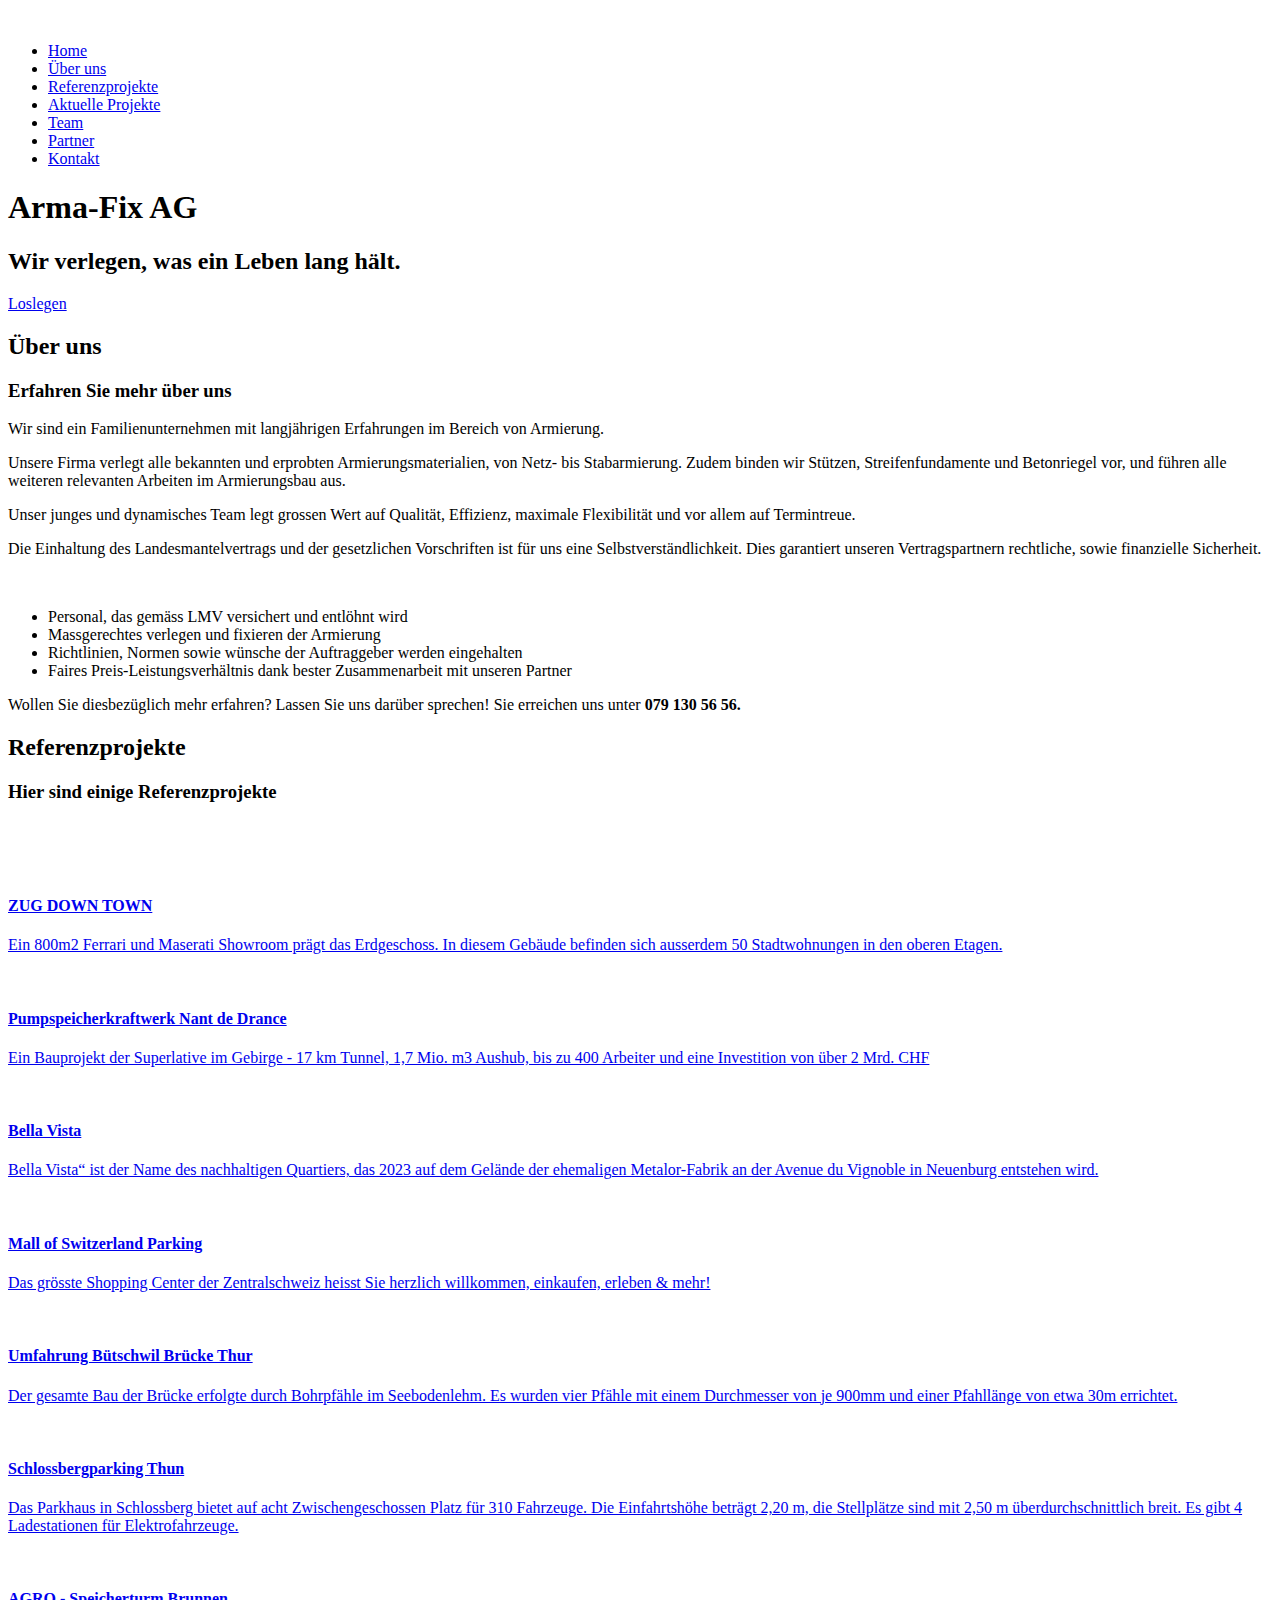
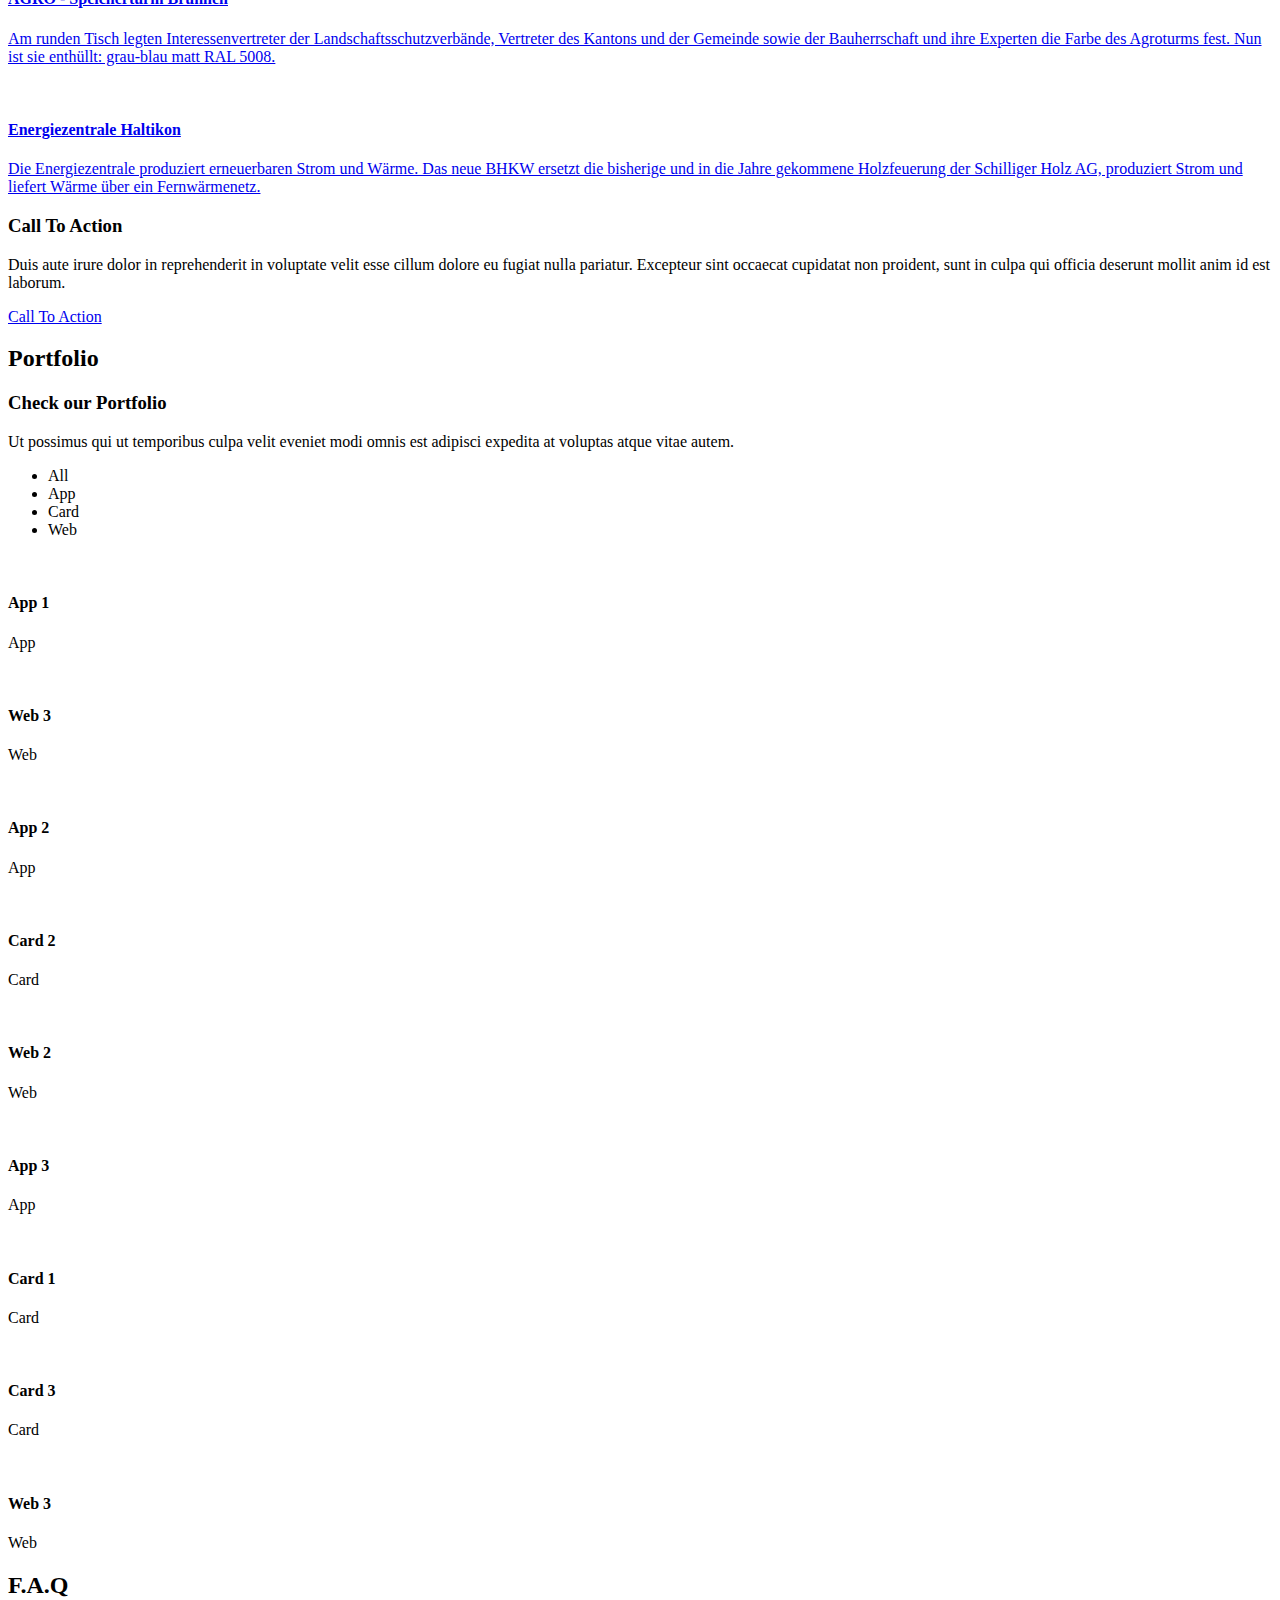
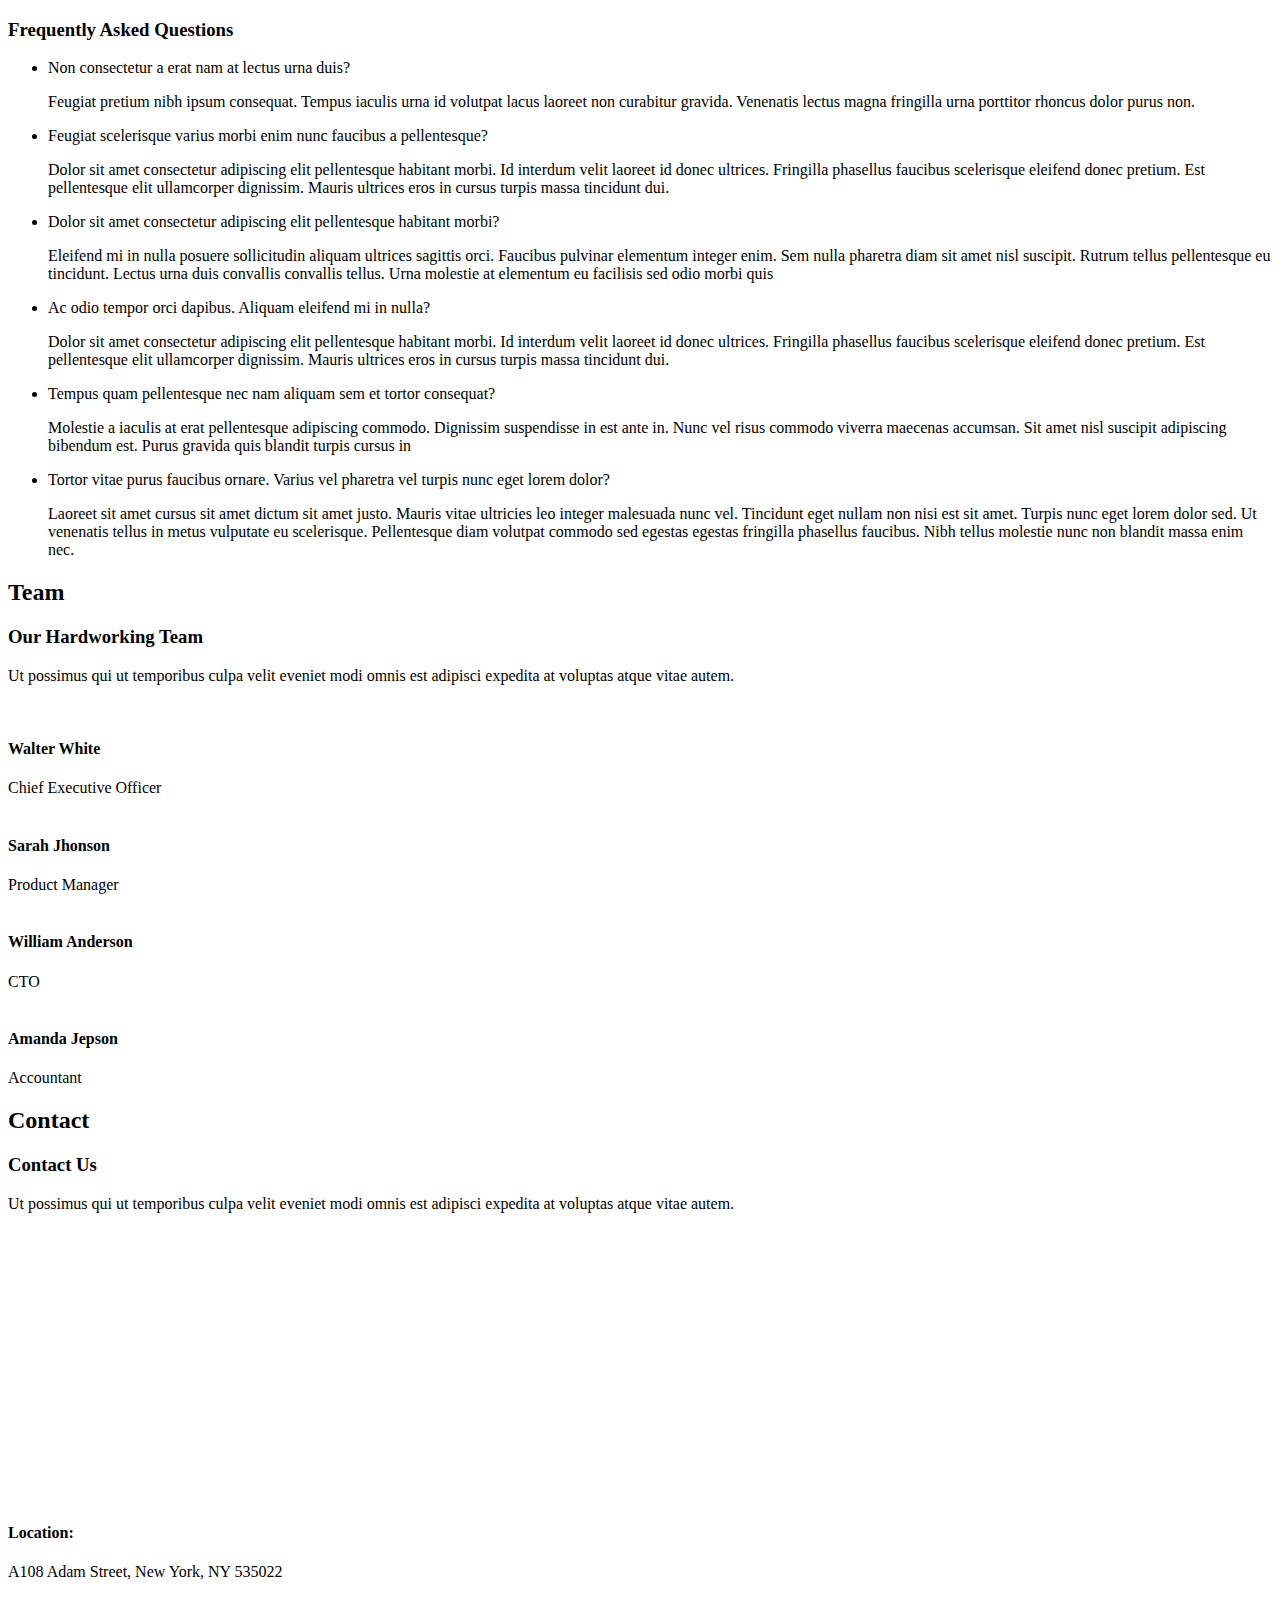
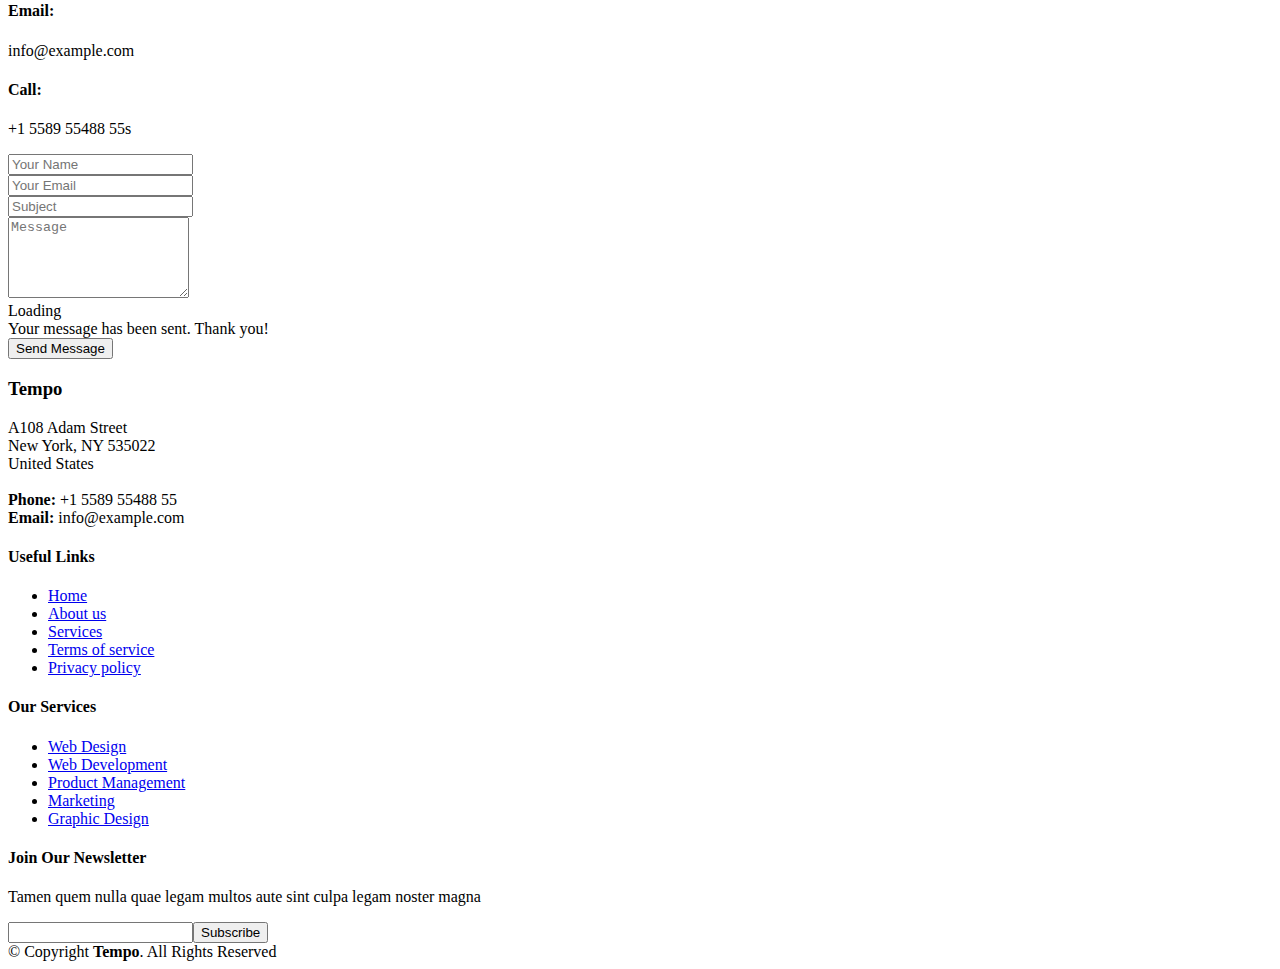
==== commit 80ec8142: "projects references added and some improvements" ====
--- a/index.html
+++ b/index.html
@@ -5,6 +5,7 @@
     <meta content="width=device-width, initial-scale=1.0" name="viewport" />
 
     <title>Arma-Fix AG</title>
+    <base href="http://127.0.0.1:5500">
     <meta content="" name="description" />
     <meta content="" name="keywords" />
 
@@ -122,157 +123,88 @@
           </div>
         </div>
       </div>
-    </section><!-- End About Section -->
-
-      <!-- ======= Services Section ======= -->
-      <section id="services" class="services">
-        <div class="container">
-          <div class="section-title">
-            <h2>Services</h2>
-            <h3>We do offer awesome <span>Services</span></h3>
-            <p>
-              Ut possimus qui ut temporibus culpa velit eveniet modi omnis est
-              adipisci expedita at voluptas atque vitae autem.
-            </p>
-          </div>
-
-          <div class="row">
-            <div
-              class="col-md-6 col-lg-3 d-flex align-items-stretch mb-5 mb-lg-0"
-            >
+    </section><!-- End About Section -->   <!-- ======= Services Section ======= -->
+    <section id="services" class="services">
+      <div class="container">
+
+        <div class="section-title">
+          <h2>Referenzprojekte</h2>
+          <h3>Hier sind einige <span>Referenzprojekte</span></h3>
+          <br>
+          <br>
+        </div>
+
+        <div class="row">
+        
+          <div class="col-md-6 col-lg-3 d-flex align-items-stretch mb-5 mb-lg-0">
+           <a href="https://www.christen-ag.ch/referenz/down-town/" target="_blank"><div class="icon-box">
+              <div class="icon"><img src="/assets/img/chris-logo.png" alt=""></div>
+              <h4 class="title">ZUG DOWN TOWN</h4>
+              <p class="description">Ein 800m2 Ferrari und Maserati Showroom prägt das Erdgeschoss. In diesem Gebäude befinden
+                sich ausserdem 50 Stadtwohnungen in den oberen Etagen.</p>
+            </div>
+          </div></a>
+
+          <div class="col-md-6 col-lg-3 d-flex align-items-stretch mb-5 mb-lg-0">
+            <a href="https://www.nant-de-drance.ch/construction" target="_blank">
               <div class="icon-box">
-                <div class="icon"><i class="bx bxl-dribbble"></i></div>
-                <h4 class="title"><a href="">Lorem Ipsum</a></h4>
-                <p class="description">
-                  Voluptatum deleniti atque corrupti quos dolores et quas
-                  molestias excepturi
-                </p>
-              </div>
-            </div>
-
-            <div
-              class="col-md-6 col-lg-3 d-flex align-items-stretch mb-5 mb-lg-0"
-            >
-              <div class="icon-box">
-                <div class="icon"><i class="bx bx-file"></i></div>
-                <h4 class="title"><a href="">Sed ut perspiciatis</a></h4>
-                <p class="description">
-                  Duis aute irure dolor in reprehenderit in voluptate velit esse
-                  cillum dolore
-                </p>
-              </div>
-            </div>
-
-            <div
-              class="col-md-6 col-lg-3 d-flex align-items-stretch mb-5 mb-lg-0"
-            >
-              <div class="icon-box">
-                <div class="icon"><i class="bx bx-tachometer"></i></div>
-                <h4 class="title"><a href="">Magni Dolores</a></h4>
-                <p class="description">
-                  Excepteur sint occaecat cupidatat non proident, sunt in culpa
-                  qui officia
-                </p>
-              </div>
-            </div>
-
-            <div
-              class="col-md-6 col-lg-3 d-flex align-items-stretch mb-5 mb-lg-0"
-            >
-              <div class="icon-box">
-                <div class="icon"><i class="bx bx-world"></i></div>
-                <h4 class="title"><a href="">Nemo Enim</a></h4>
-                <p class="description">
-                  At vero eos et accusamus et iusto odio dignissimos ducimus qui
-                  blanditiis
-                </p>
-              </div>
-            </div>
-          </div>
-        </div>
-      </section>
-      <!-- End Services Section -->
-
-      <!-- ======= Features Section ======= -->
-      <section id="features" class="features">
-        <div class="container">
-          <div class="row">
-            <div class="col-lg-3 col-md-4 col-6 col-6">
-              <div class="icon-box">
-                <i class="ri-store-line" style="color: #ffbb2c"></i>
-                <h3><a href="">Lorem Ipsum</a></h3>
-              </div>
-            </div>
-            <div class="col-lg-3 col-md-4 col-6">
-              <div class="icon-box">
-                <i class="ri-bar-chart-box-line" style="color: #5578ff"></i>
-                <h3><a href="">Dolor Sitema</a></h3>
-              </div>
-            </div>
-            <div class="col-lg-3 col-md-4 col-6 mt-4 mt-md-0">
-              <div class="icon-box">
-                <i class="ri-calendar-todo-line" style="color: #e80368"></i>
-                <h3><a href="">Sed perspiciatis</a></h3>
-              </div>
-            </div>
-            <div class="col-lg-3 col-md-4 col-6 mt-4 mt-lg-0">
-              <div class="icon-box">
-                <i class="ri-paint-brush-line" style="color: #e361ff"></i>
-                <h3><a href="">Magni Dolores</a></h3>
-              </div>
-            </div>
-            <div class="col-lg-3 col-md-4 col-6 mt-4">
-              <div class="icon-box">
-                <i class="ri-database-2-line" style="color: #47aeff"></i>
-                <h3><a href="">Nemo Enim</a></h3>
-              </div>
-            </div>
-            <div class="col-lg-3 col-md-4 col-6 mt-4">
-              <div class="icon-box">
-                <i class="ri-gradienter-line" style="color: #ffa76e"></i>
-                <h3><a href="">Eiusmod Tempor</a></h3>
-              </div>
-            </div>
-            <div class="col-lg-3 col-md-4 col-6 mt-4">
-              <div class="icon-box">
-                <i class="ri-file-list-3-line" style="color: #11dbcf"></i>
-                <h3><a href="">Midela Teren</a></h3>
-              </div>
-            </div>
-            <div class="col-lg-3 col-md-4 col-6 mt-4">
-              <div class="icon-box">
-                <i class="ri-price-tag-2-line" style="color: #4233ff"></i>
-                <h3><a href="">Pira Neve</a></h3>
-              </div>
-            </div>
-            <div class="col-lg-3 col-md-4 col-6 mt-4">
-              <div class="icon-box">
-                <i class="ri-anchor-line" style="color: #b2904f"></i>
-                <h3><a href="">Dirada Pack</a></h3>
-              </div>
-            </div>
-            <div class="col-lg-3 col-md-4 col-6 mt-4">
-              <div class="icon-box">
-                <i class="ri-disc-line" style="color: #b20969"></i>
-                <h3><a href="">Moton Ideal</a></h3>
-              </div>
-            </div>
-            <div class="col-lg-3 col-md-4 col-6 mt-4">
-              <div class="icon-box">
-                <i class="ri-base-station-line" style="color: #ff5828"></i>
-                <h3><a href="">Verdo Park</a></h3>
-              </div>
-            </div>
-            <div class="col-lg-3 col-md-4 col-6 mt-4">
-              <div class="icon-box">
-                <i class="ri-fingerprint-line" style="color: #29cc61"></i>
-                <h3><a href="">Flavor Nivelanda</a></h3>
-              </div>
-            </div>
-          </div>
-        </div>
-      </section>
-      <!-- End Features Section -->
+               <div class="icon"><img src="/assets/img/nnd-logo.png" alt=""></div>
+               <h4 class="title">Pumpspeicherkraftwerk Nant de Drance</h4>
+               <p class="description">Ein Bauprojekt der Superlative im Gebirge - 17 km Tunnel, 1,7 Mio. m3 Aushub, bis zu 400 Arbeiter und eine Investition von über 2 Mrd. CHF</p>
+             </div>
+           </div></a>
+
+           <div class="col-md-6 col-lg-3 d-flex align-items-stretch mb-5 mb-lg-0">
+            <a href="https://cche.ch/de/Projekte/bella-vista/" target="_blank"><div class="icon-box">
+               <div class="icon"><img src="/assets/img/bella-logo.png" alt=""></div>
+               <h4 class="title">Bella Vista</h4>
+               <p class="description">Bella Vista“ ist der Name des nachhaltigen Quartiers, das 2023 auf dem Gelände der ehemaligen Metalor-Fabrik an der Avenue du Vignoble in Neuenburg entstehen wird.</p>
+             </div>
+           </div></a>
+
+           <div class="col-md-6 col-lg-3 d-flex align-items-stretch mb-5 mb-lg-0">
+            <a href="https://www.mallofswitzerland.ch/" target="_blank"><div class="icon-box">
+               <div class="icon"><img src="/assets/img/mall-logo.png" alt=""></div>
+               <h4 class="title">Mall of Switzerland Parking</h4>
+               <p class="description">Das grösste Shopping Center der Zentralschweiz heisst Sie herzlich willkommen, einkaufen, erleben & mehr!</p>
+             </div>
+           </div></a>
+
+           <div class="col-md-6 col-lg-3 d-flex align-items-stretch mb-5 mb-lg-0">
+            <a href="https://www.umfahrungwattwil.ch/bildergalerie/bruecke-thur-sob/" target="_blank"><div class="icon-box">
+               <div class="icon"><img src="/assets/img/wattwil-logo.png" alt=""></div>
+               <h4 class="title">Umfahrung Bütschwil Brücke Thur</h4>
+               <p class="description">Der gesamte Bau der Brücke erfolgte durch Bohrpfähle im Seebodenlehm. Es wurden vier Pfähle mit
+                einem Durchmesser von je 900mm und einer Pfahllänge von etwa 30m errichtet.</p>
+             </div>
+           </div></a>
+
+           <div class="col-md-6 col-lg-3 d-flex align-items-stretch mb-5 mb-lg-0">
+            <a href="https://www.parkhausthun.ch/de/city-ost-schlossberg.html" target="_blank"><div class="icon-box">
+               <div class="icon"><img src="/assets/img/park-logo.png" alt=""></div>
+               <h4 class="title">Schlossbergparking Thun</h4>
+               <p class="description">Das Parkhaus in Schlossberg bietet auf acht Zwischengeschossen Platz für 310 Fahrzeuge. Die Einfahrtshöhe beträgt 2,20 m, die Stellplätze sind mit 2,50 m überdurchschnittlich breit. Es gibt 4 Ladestationen für Elektrofahrzeuge.</p>
+             </div>
+           </div></a>
+
+           <div class="col-md-6 col-lg-3 d-flex align-items-stretch mb-5 mb-lg-0">
+            <a href="https://www.agroenergie-schwyz.ch/2020/10/29/der-graublaue-turm/" target="_blank"><div class="icon-box">
+               <div class="icon"><img src="/assets/img/agro-logo.png" alt=""></div>
+               <h4 class="title">AGRO - Speicherturm Brunnen</h4>
+               <p class="description">Am runden Tisch legten Interessenvertreter der Landschaftsschutzverbände, Vertreter des Kantons und der Gemeinde sowie der Bauherrschaft und ihre Experten die Farbe des Agroturms fest. Nun ist sie enthüllt: grau-blau matt RAL 5008.</p>
+             </div>
+           </div></a>
+
+           <div class="col-md-6 col-lg-3 d-flex align-items-stretch mb-5 mb-lg-0">
+            <a href="https://www.cesag.ch/portfolio/neubau-energiezentrale-haltikon-kuessnacht/" target="_blank"><div class="icon-box">
+               <div class="icon"><img src="/assets/img/ces-logo.png" alt=""></div>
+               <h4 class="title">Energiezentrale Haltikon</h4>
+               <p class="description"> Die Energiezentrale produziert erneuerbaren Strom und Wärme. Das neue BHKW ersetzt die bisherige und in die Jahre gekommene Holzfeuerung der Schilliger Holz AG, produziert Strom und liefert Wärme über ein Fernwärmenetz.</p>
+             </div>
+           </div></a>
+        </div>
+      </div>
+    </section><!-- End Services Section -->
 
       <!-- ======= Cta Section ======= -->
       <section id="cta" class="cta">
@@ -543,75 +475,6 @@
         </div>
       </section>
       <!-- End Portfolio Section -->
-
-      <!-- ======= Pricing Section ======= -->
-      <section id="pricing" class="pricing">
-        <div class="container">
-          <div class="section-title">
-            <h2>Pricing</h2>
-            <h3>Our Competing <span>Prices</span></h3>
-            <p>
-              Ut possimus qui ut temporibus culpa velit eveniet modi omnis est
-              adipisci expedita at voluptas atque vitae autem.
-            </p>
-          </div>
-
-          <div class="row">
-            <div class="col-lg-4 col-md-6">
-              <div class="box">
-                <h3>Free</h3>
-                <h4><sup>$</sup>0<span> / month</span></h4>
-                <ul>
-                  <li>Aida dere</li>
-                  <li>Nec feugiat nisl</li>
-                  <li>Nulla at volutpat dola</li>
-                  <li class="na">Pharetra massa</li>
-                  <li class="na">Massa ultricies mi</li>
-                </ul>
-                <div class="btn-wrap">
-                  <a href="#" class="btn-buy">Buy Now</a>
-                </div>
-              </div>
-            </div>
-
-            <div class="col-lg-4 col-md-6 mt-4 mt-md-0">
-              <div class="box recommended">
-                <span class="recommended-badge">Recommended</span>
-                <h3>Business</h3>
-                <h4><sup>$</sup>19<span> / month</span></h4>
-                <ul>
-                  <li>Aida dere</li>
-                  <li>Nec feugiat nisl</li>
-                  <li>Nulla at volutpat dola</li>
-                  <li>Pharetra massa</li>
-                  <li class="na">Massa ultricies mi</li>
-                </ul>
-                <div class="btn-wrap">
-                  <a href="#" class="btn-buy">Buy Now</a>
-                </div>
-              </div>
-            </div>
-
-            <div class="col-lg-4 col-md-6 mt-4 mt-lg-0">
-              <div class="box">
-                <h3>Developer</h3>
-                <h4><sup>$</sup>29<span> / month</span></h4>
-                <ul>
-                  <li>Aida dere</li>
-                  <li>Nec feugiat nisl</li>
-                  <li>Nulla at volutpat dola</li>
-                  <li>Pharetra massa</li>
-                  <li>Massa ultricies mi</li>
-                </ul>
-                <div class="btn-wrap">
-                  <a href="#" class="btn-buy">Buy Now</a>
-                </div>
-              </div>
-            </div>
-          </div>
-        </div>
-      </section>
-      <!-- End Pricing Section -->
 
       <!-- ======= F.A.Q Section ======= -->
       <section id="faq" class="faq">
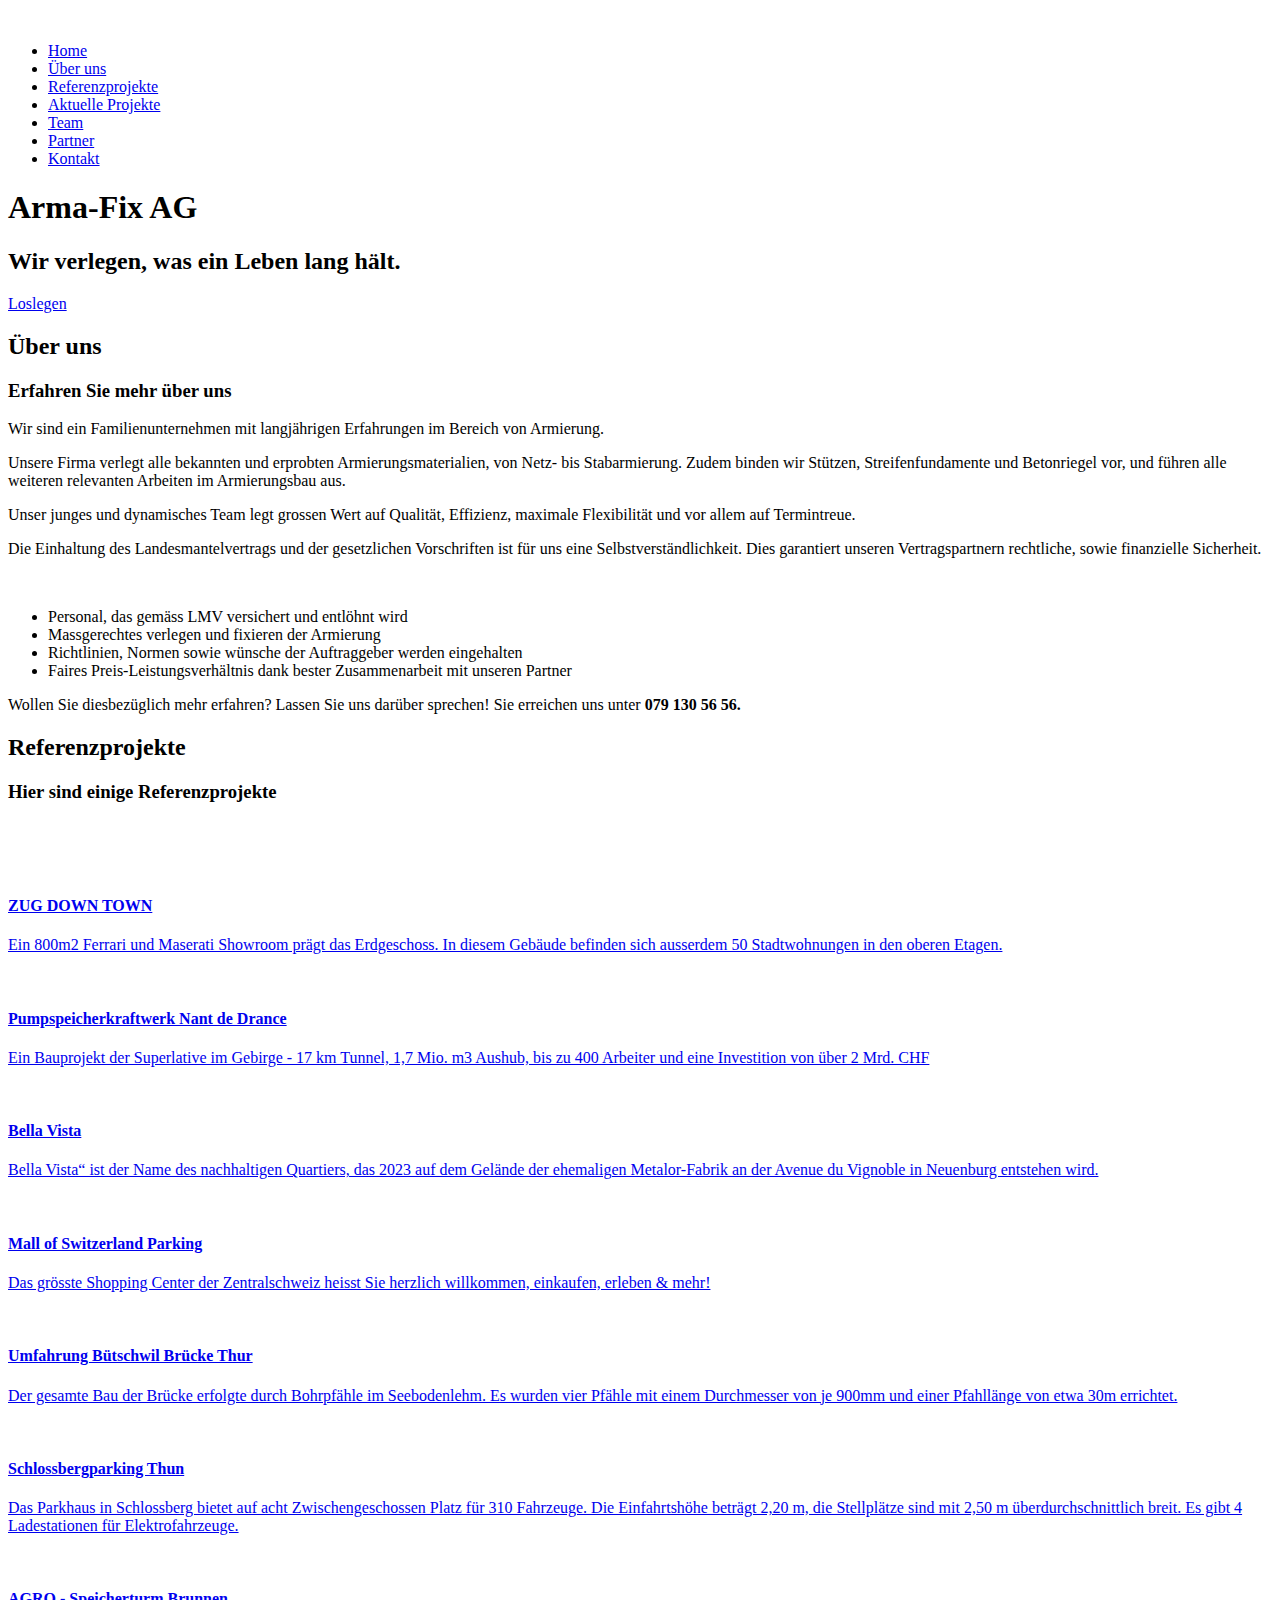
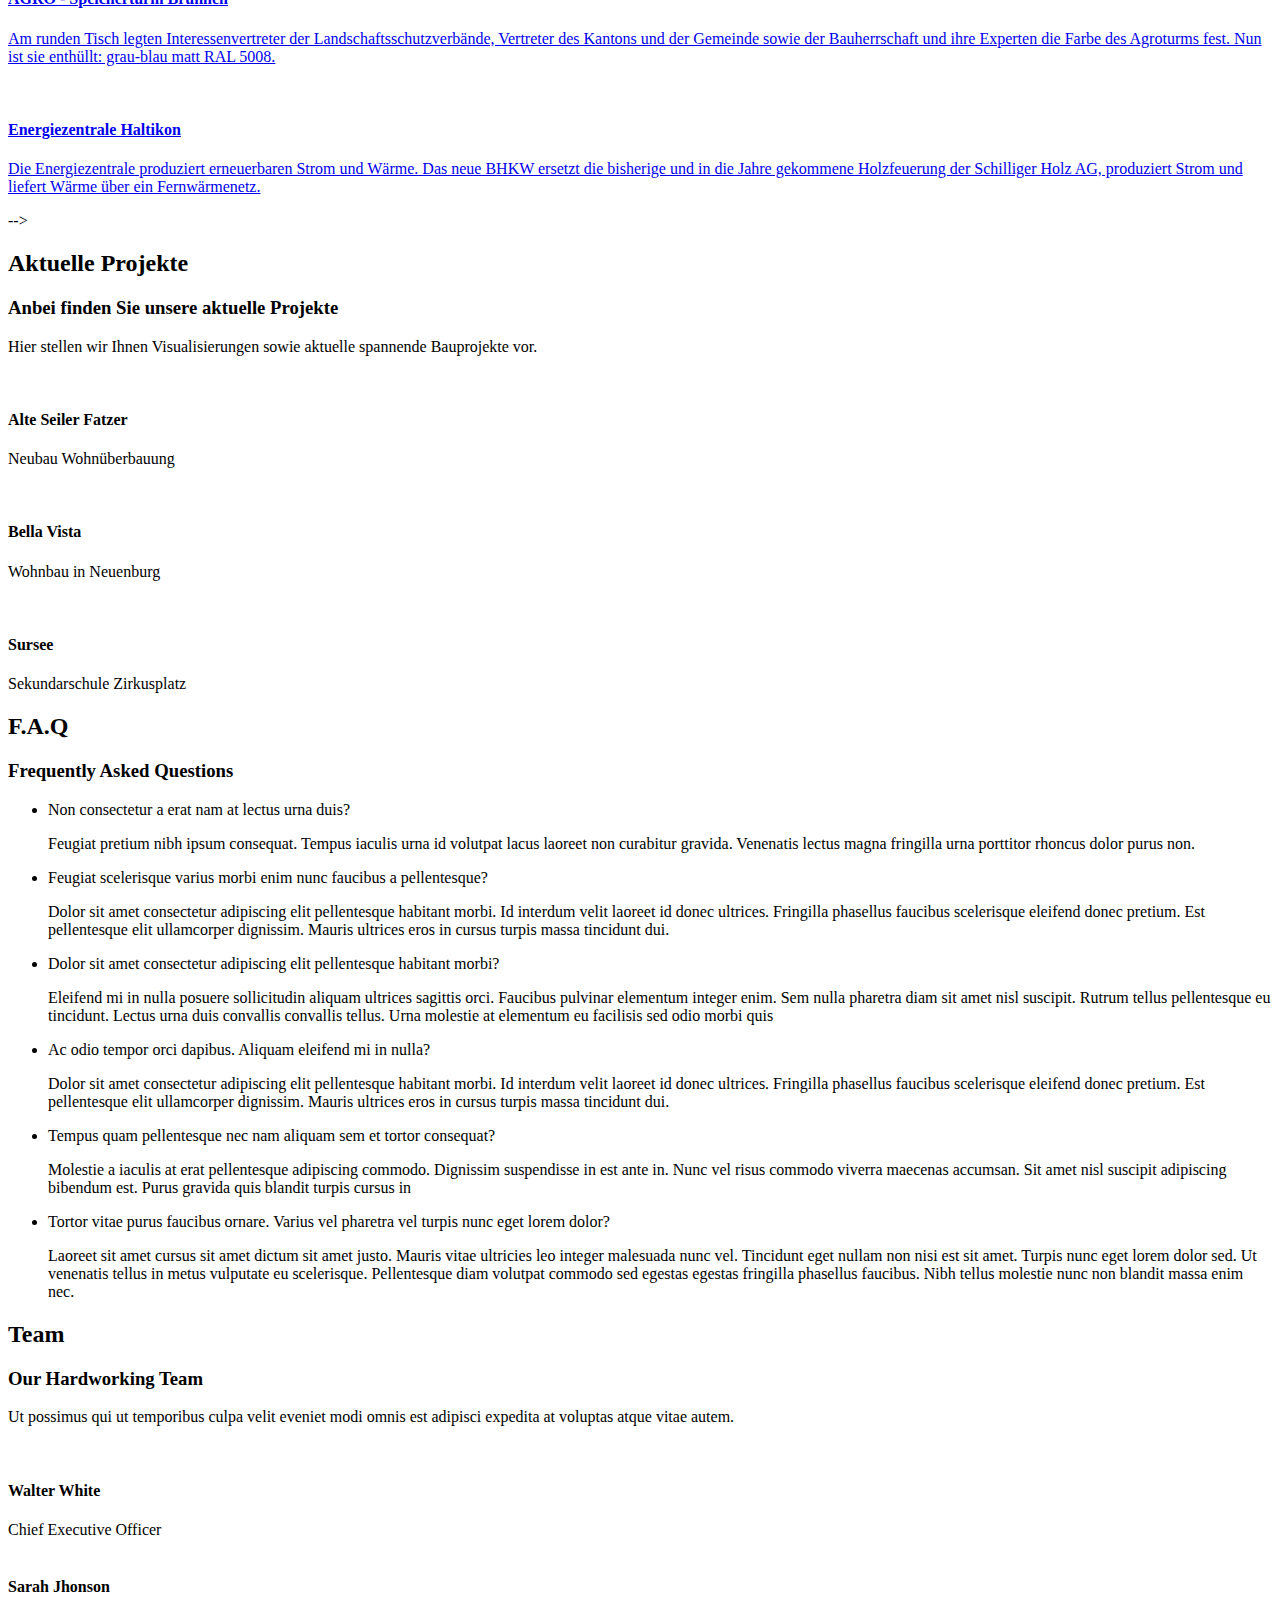
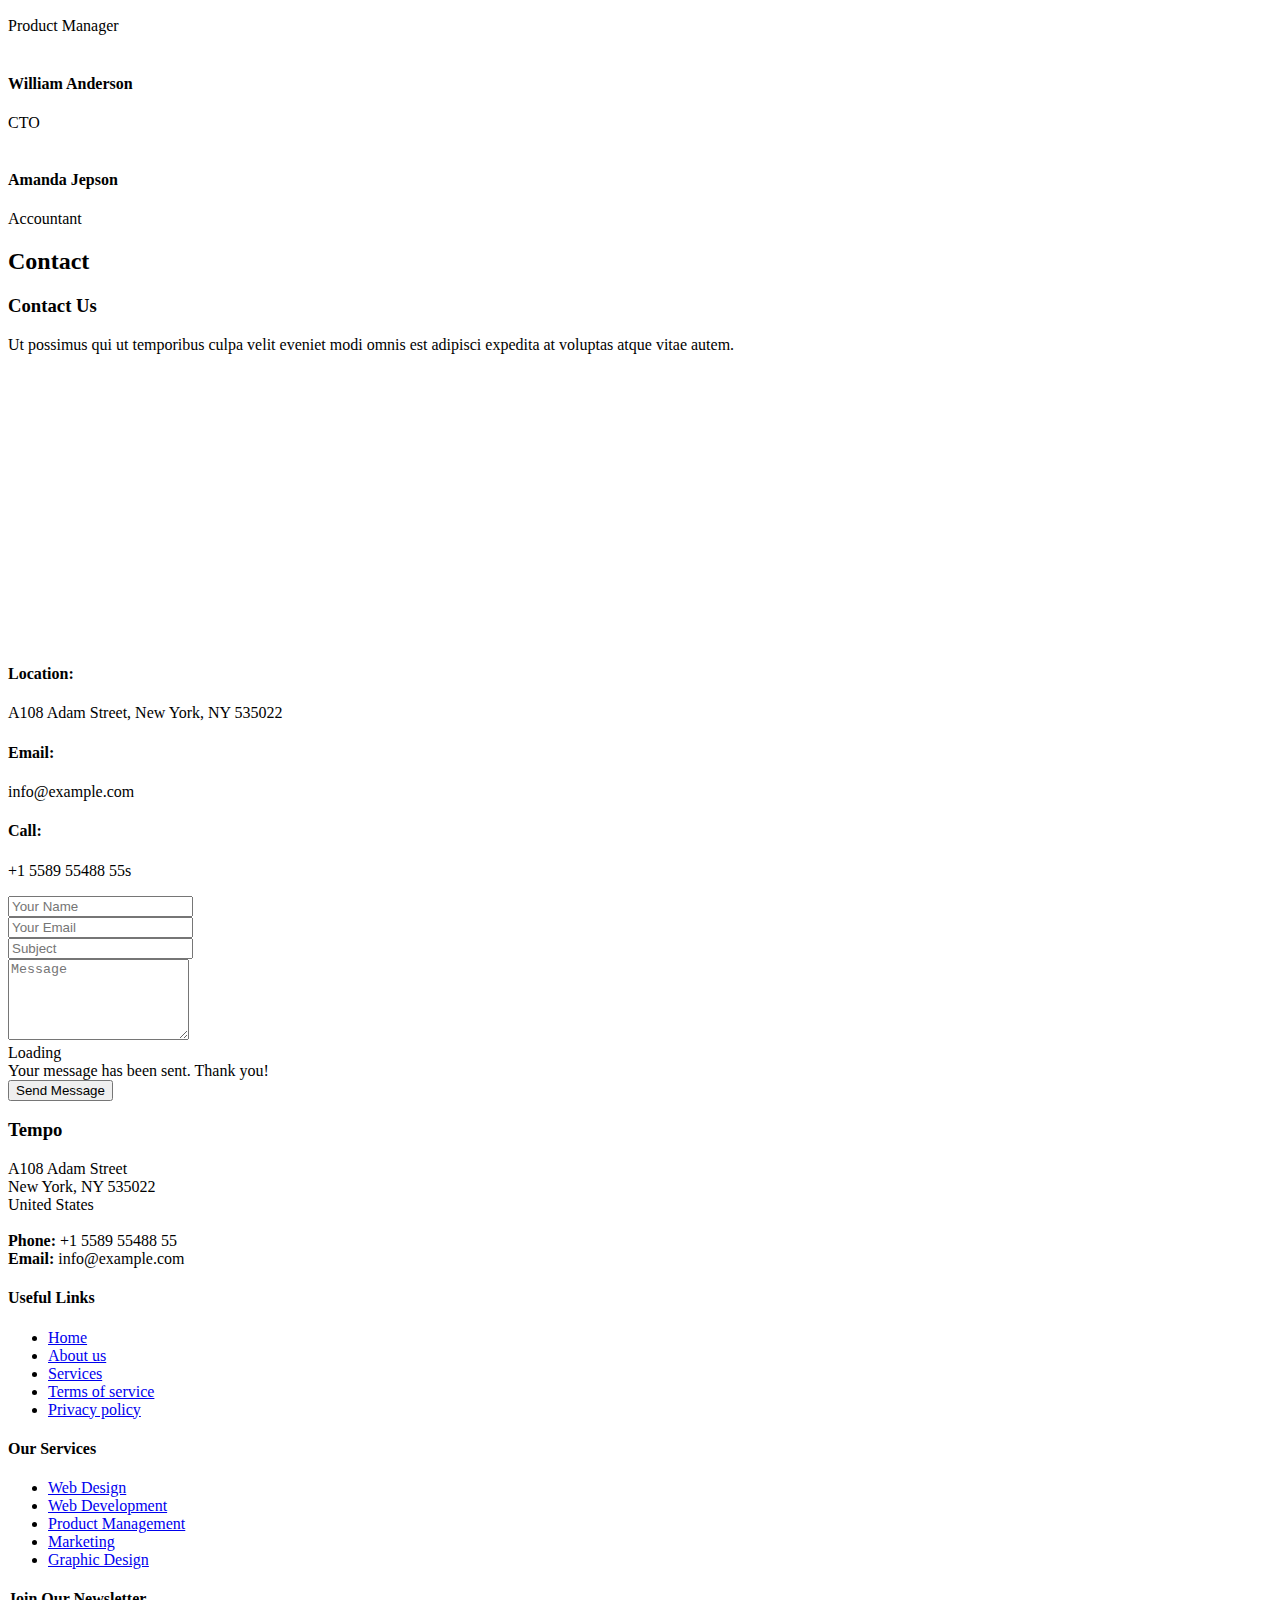
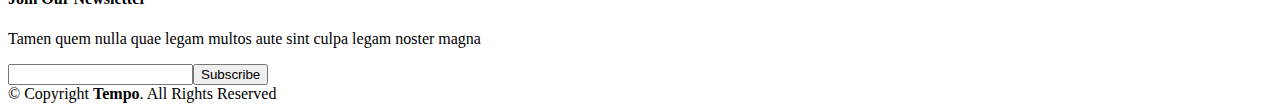
==== commit 5d0bd607: "actual projects added and photos included" ====
--- a/index.html
+++ b/index.html
@@ -123,7 +123,9 @@
           </div>
         </div>
       </div>
-    </section><!-- End About Section -->   <!-- ======= Services Section ======= -->
+    </section><!-- End About Section -->   
+    
+    <!-- ======= Services Section ======= -->
     <section id="services" class="services">
       <div class="container">
 
@@ -135,10 +137,9 @@
         </div>
 
         <div class="row">
-        
           <div class="col-md-6 col-lg-3 d-flex align-items-stretch mb-5 mb-lg-0">
            <a href="https://www.christen-ag.ch/referenz/down-town/" target="_blank"><div class="icon-box">
-              <div class="icon"><img src="/assets/img/chris-logo.png" alt=""></div>
+              <div class="icon"><img src="/assets/img/referenz-projekte/chris-logo.png" alt=""></div>
               <h4 class="title">ZUG DOWN TOWN</h4>
               <p class="description">Ein 800m2 Ferrari und Maserati Showroom prägt das Erdgeschoss. In diesem Gebäude befinden
                 sich ausserdem 50 Stadtwohnungen in den oberen Etagen.</p>
@@ -148,7 +149,7 @@
           <div class="col-md-6 col-lg-3 d-flex align-items-stretch mb-5 mb-lg-0">
             <a href="https://www.nant-de-drance.ch/construction" target="_blank">
               <div class="icon-box">
-               <div class="icon"><img src="/assets/img/nnd-logo.png" alt=""></div>
+               <div class="icon"><img src="/assets/img/referenz-projekte/nnd-logo.png" alt=""></div>
                <h4 class="title">Pumpspeicherkraftwerk Nant de Drance</h4>
                <p class="description">Ein Bauprojekt der Superlative im Gebirge - 17 km Tunnel, 1,7 Mio. m3 Aushub, bis zu 400 Arbeiter und eine Investition von über 2 Mrd. CHF</p>
              </div>
@@ -156,7 +157,7 @@
 
            <div class="col-md-6 col-lg-3 d-flex align-items-stretch mb-5 mb-lg-0">
             <a href="https://cche.ch/de/Projekte/bella-vista/" target="_blank"><div class="icon-box">
-               <div class="icon"><img src="/assets/img/bella-logo.png" alt=""></div>
+               <div class="icon"><img src="/assets/img/referenz-projekte/bella-logo.png" alt=""></div>
                <h4 class="title">Bella Vista</h4>
                <p class="description">Bella Vista“ ist der Name des nachhaltigen Quartiers, das 2023 auf dem Gelände der ehemaligen Metalor-Fabrik an der Avenue du Vignoble in Neuenburg entstehen wird.</p>
              </div>
@@ -164,7 +165,7 @@
 
            <div class="col-md-6 col-lg-3 d-flex align-items-stretch mb-5 mb-lg-0">
             <a href="https://www.mallofswitzerland.ch/" target="_blank"><div class="icon-box">
-               <div class="icon"><img src="/assets/img/mall-logo.png" alt=""></div>
+               <div class="icon"><img src="/assets/img/referenz-projekte/mall-logo.png" alt=""></div>
                <h4 class="title">Mall of Switzerland Parking</h4>
                <p class="description">Das grösste Shopping Center der Zentralschweiz heisst Sie herzlich willkommen, einkaufen, erleben & mehr!</p>
              </div>
@@ -172,7 +173,7 @@
 
            <div class="col-md-6 col-lg-3 d-flex align-items-stretch mb-5 mb-lg-0">
             <a href="https://www.umfahrungwattwil.ch/bildergalerie/bruecke-thur-sob/" target="_blank"><div class="icon-box">
-               <div class="icon"><img src="/assets/img/wattwil-logo.png" alt=""></div>
+               <div class="icon"><img src="/assets/img/referenz-projekte/wattwil-logo.png" alt=""></div>
                <h4 class="title">Umfahrung Bütschwil Brücke Thur</h4>
                <p class="description">Der gesamte Bau der Brücke erfolgte durch Bohrpfähle im Seebodenlehm. Es wurden vier Pfähle mit
                 einem Durchmesser von je 900mm und einer Pfahllänge von etwa 30m errichtet.</p>
@@ -181,7 +182,7 @@
 
            <div class="col-md-6 col-lg-3 d-flex align-items-stretch mb-5 mb-lg-0">
             <a href="https://www.parkhausthun.ch/de/city-ost-schlossberg.html" target="_blank"><div class="icon-box">
-               <div class="icon"><img src="/assets/img/park-logo.png" alt=""></div>
+               <div class="icon"><img src="/assets/img/referenz-projekte/park-logo.png" alt=""></div>
                <h4 class="title">Schlossbergparking Thun</h4>
                <p class="description">Das Parkhaus in Schlossberg bietet auf acht Zwischengeschossen Platz für 310 Fahrzeuge. Die Einfahrtshöhe beträgt 2,20 m, die Stellplätze sind mit 2,50 m überdurchschnittlich breit. Es gibt 4 Ladestationen für Elektrofahrzeuge.</p>
              </div>
@@ -189,7 +190,7 @@
 
            <div class="col-md-6 col-lg-3 d-flex align-items-stretch mb-5 mb-lg-0">
             <a href="https://www.agroenergie-schwyz.ch/2020/10/29/der-graublaue-turm/" target="_blank"><div class="icon-box">
-               <div class="icon"><img src="/assets/img/agro-logo.png" alt=""></div>
+               <div class="icon"><img src="/assets/img/referenz-projekte/agro-logo.png" alt=""></div>
                <h4 class="title">AGRO - Speicherturm Brunnen</h4>
                <p class="description">Am runden Tisch legten Interessenvertreter der Landschaftsschutzverbände, Vertreter des Kantons und der Gemeinde sowie der Bauherrschaft und ihre Experten die Farbe des Agroturms fest. Nun ist sie enthüllt: grau-blau matt RAL 5008.</p>
              </div>
@@ -197,7 +198,7 @@
 
            <div class="col-md-6 col-lg-3 d-flex align-items-stretch mb-5 mb-lg-0">
             <a href="https://www.cesag.ch/portfolio/neubau-energiezentrale-haltikon-kuessnacht/" target="_blank"><div class="icon-box">
-               <div class="icon"><img src="/assets/img/ces-logo.png" alt=""></div>
+               <div class="icon"><img src="/assets/img/referenz-projekte/ces-logo.png" alt=""></div>
                <h4 class="title">Energiezentrale Haltikon</h4>
                <p class="description"> Die Energiezentrale produziert erneuerbaren Strom und Wärme. Das neue BHKW ersetzt die bisherige und in die Jahre gekommene Holzfeuerung der Schilliger Holz AG, produziert Strom und liefert Wärme über ein Fernwärmenetz.</p>
              </div>
@@ -209,7 +210,7 @@
       <!-- ======= Cta Section ======= -->
       <section id="cta" class="cta">
         <div class="container">
-          <div class="text-center">
+           <!-- <div class="text-center">
             <h3>Call To Action</h3>
             <p>
               Duis aute irure dolor in reprehenderit in voluptate velit esse
@@ -218,263 +219,54 @@
               anim id est laborum.
             </p>
             <a class="cta-btn" href="#">Call To Action</a>
-          </div>
+          </div> --> -->
         </div>
       </section>
       <!-- End Cta Section -->
 
       <!-- ======= Portfolio Section ======= -->
-      <section id="portfolio" class="portfolio">
-        <div class="container">
-          <div class="section-title">
-            <h2>Portfolio</h2>
-            <h3>Check our <span>Portfolio</span></h3>
-            <p>
-              Ut possimus qui ut temporibus culpa velit eveniet modi omnis est
-              adipisci expedita at voluptas atque vitae autem.
-            </p>
-          </div>
-
-          <div class="row">
-            <div class="col-lg-12 d-flex justify-content-center">
-              <ul id="portfolio-flters">
-                <li data-filter="*" class="filter-active">All</li>
-                <li data-filter=".filter-app">App</li>
-                <li data-filter=".filter-card">Card</li>
-                <li data-filter=".filter-web">Web</li>
-              </ul>
-            </div>
-          </div>
-
-          <div class="row portfolio-container">
-            <div class="col-lg-4 col-md-6 portfolio-item filter-app">
-              <img
-                src="assets/img/portfolio/portfolio-1.jpg"
-                class="img-fluid"
-                alt=""
-              />
-              <div class="portfolio-info">
-                <h4>App 1</h4>
-                <p>App</p>
-                <a
-                  href="assets/img/portfolio/portfolio-1.jpg"
-                  data-gallery="portfolioGallery"
-                  class="portfolio-lightbox preview-link"
-                  title="App 1"
-                  ><i class="bx bx-plus"></i
-                ></a>
-                <a
-                  href="portfolio-details.html"
-                  class="details-link"
-                  title="More Details"
-                  ><i class="bx bx-link"></i
-                ></a>
-              </div>
-            </div>
-
-            <div class="col-lg-4 col-md-6 portfolio-item filter-web">
-              <img
-                src="assets/img/portfolio/portfolio-2.jpg"
-                class="img-fluid"
-                alt=""
-              />
-              <div class="portfolio-info">
-                <h4>Web 3</h4>
-                <p>Web</p>
-                <a
-                  href="assets/img/portfolio/portfolio-2.jpg"
-                  data-gallery="portfolioGallery"
-                  class="portfolio-lightbox preview-link"
-                  title="Web 3"
-                  ><i class="bx bx-plus"></i
-                ></a>
-                <a
-                  href="portfolio-details.html"
-                  class="details-link"
-                  title="More Details"
-                  ><i class="bx bx-link"></i
-                ></a>
-              </div>
-            </div>
-
-            <div class="col-lg-4 col-md-6 portfolio-item filter-app">
-              <img
-                src="assets/img/portfolio/portfolio-3.jpg"
-                class="img-fluid"
-                alt=""
-              />
-              <div class="portfolio-info">
-                <h4>App 2</h4>
-                <p>App</p>
-                <a
-                  href="assets/img/portfolio/portfolio-3.jpg"
-                  data-gallery="portfolioGallery"
-                  class="portfolio-lightbox preview-link"
-                  title="App 2"
-                  ><i class="bx bx-plus"></i
-                ></a>
-                <a
-                  href="portfolio-details.html"
-                  class="details-link"
-                  title="More Details"
-                  ><i class="bx bx-link"></i
-                ></a>
-              </div>
-            </div>
-
-            <div class="col-lg-4 col-md-6 portfolio-item filter-card">
-              <img
-                src="assets/img/portfolio/portfolio-4.jpg"
-                class="img-fluid"
-                alt=""
-              />
-              <div class="portfolio-info">
-                <h4>Card 2</h4>
-                <p>Card</p>
-                <a
-                  href="assets/img/portfolio/portfolio-4.jpg"
-                  data-gallery="portfolioGallery"
-                  class="portfolio-lightbox preview-link"
-                  title="Card 2"
-                  ><i class="bx bx-plus"></i
-                ></a>
-                <a
-                  href="portfolio-details.html"
-                  class="details-link"
-                  title="More Details"
-                  ><i class="bx bx-link"></i
-                ></a>
-              </div>
-            </div>
-
-            <div class="col-lg-4 col-md-6 portfolio-item filter-web">
-              <img
-                src="assets/img/portfolio/portfolio-5.jpg"
-                class="img-fluid"
-                alt=""
-              />
-              <div class="portfolio-info">
-                <h4>Web 2</h4>
-                <p>Web</p>
-                <a
-                  href="assets/img/portfolio/portfolio-5.jpg"
-                  data-gallery="portfolioGallery"
-                  class="portfolio-lightbox preview-link"
-                  title="Web 2"
-                  ><i class="bx bx-plus"></i
-                ></a>
-                <a
-                  href="portfolio-details.html"
-                  class="details-link"
-                  title="More Details"
-                  ><i class="bx bx-link"></i
-                ></a>
-              </div>
-            </div>
-
-            <div class="col-lg-4 col-md-6 portfolio-item filter-app">
-              <img
-                src="assets/img/portfolio/portfolio-6.jpg"
-                class="img-fluid"
-                alt=""
-              />
-              <div class="portfolio-info">
-                <h4>App 3</h4>
-                <p>App</p>
-                <a
-                  href="assets/img/portfolio/portfolio-6.jpg"
-                  data-gallery="portfolioGallery"
-                  class="portfolio-lightbox preview-link"
-                  title="App 3"
-                  ><i class="bx bx-plus"></i
-                ></a>
-                <a
-                  href="portfolio-details.html"
-                  class="details-link"
-                  title="More Details"
-                  ><i class="bx bx-link"></i
-                ></a>
-              </div>
-            </div>
-
-            <div class="col-lg-4 col-md-6 portfolio-item filter-card">
-              <img
-                src="assets/img/portfolio/portfolio-7.jpg"
-                class="img-fluid"
-                alt=""
-              />
-              <div class="portfolio-info">
-                <h4>Card 1</h4>
-                <p>Card</p>
-                <a
-                  href="assets/img/portfolio/portfolio-7.jpg"
-                  data-gallery="portfolioGallery"
-                  class="portfolio-lightbox preview-link"
-                  title="Card 1"
-                  ><i class="bx bx-plus"></i
-                ></a>
-                <a
-                  href="portfolio-details.html"
-                  class="details-link"
-                  title="More Details"
-                  ><i class="bx bx-link"></i
-                ></a>
-              </div>
-            </div>
-
-            <div class="col-lg-4 col-md-6 portfolio-item filter-card">
-              <img
-                src="assets/img/portfolio/portfolio-8.jpg"
-                class="img-fluid"
-                alt=""
-              />
-              <div class="portfolio-info">
-                <h4>Card 3</h4>
-                <p>Card</p>
-                <a
-                  href="assets/img/portfolio/portfolio-8.jpg"
-                  data-gallery="portfolioGallery"
-                  class="portfolio-lightbox preview-link"
-                  title="Card 3"
-                  ><i class="bx bx-plus"></i
-                ></a>
-                <a
-                  href="portfolio-details.html"
-                  class="details-link"
-                  title="More Details"
-                  ><i class="bx bx-link"></i
-                ></a>
-              </div>
-            </div>
-
-            <div class="col-lg-4 col-md-6 portfolio-item filter-web">
-              <img
-                src="assets/img/portfolio/portfolio-9.jpg"
-                class="img-fluid"
-                alt=""
-              />
-              <div class="portfolio-info">
-                <h4>Web 3</h4>
-                <p>Web</p>
-                <a
-                  href="assets/img/portfolio/portfolio-9.jpg"
-                  data-gallery="portfolioGallery"
-                  class="portfolio-lightbox preview-link"
-                  title="Web 3"
-                  ><i class="bx bx-plus"></i
-                ></a>
-                <a
-                  href="portfolio-details.html"
-                  class="details-link"
-                  title="More Details"
-                  ><i class="bx bx-link"></i
-                ></a>
-              </div>
-            </div>
-          </div>
-        </div>
-      </section>
-      <!-- End Portfolio Section -->
+    <section id="portfolio" class="portfolio">
+      <div class="container">
+
+        <div class="section-title">
+          <h2>Aktuelle Projekte</h2>
+          <h3>Anbei finden Sie unsere <span>aktuelle Projekte</span></h3>
+          <p>Hier stellen wir Ihnen Visualisierungen sowie aktuelle spannende Bauprojekte vor.</p>
+        </div>
+
+        <div class="row portfolio-container">
+
+          <div class="col-lg-4 col-md-6 portfolio-item">
+            <img src="assets/img/aktuelle-projekte/projekt1.png" class="img-fluid" alt="">
+            <div class="portfolio-info">
+              <h4>Alte Seiler Fatzer</h4>
+              <p>Neubau Wohnüberbauung</p>
+              <a href="assets/img/aktuelle-projekte/projekt1.png" data-gallery="portfolioGallery" class="portfolio-lightbox preview-link" title="Alte Seiler Fatzer"><i class="bx bx-search"></i></a>
+              <a href="projekt-details-1.html" class="details-link" title="More Details"><i class="bx bx-link"></i></a>
+            </div>
+          </div>
+
+          <div class="col-lg-4 col-md-6 portfolio-item">
+            <img src="assets/img/aktuelle-projekte/projekt2-1.png" class="img-fluid" alt="">
+            <div class="portfolio-info">
+              <h4>Bella Vista</h4>
+              <p>Wohnbau in Neuenburg</p>
+              <a href="assets/img/aktuelle-projekte/projekt2-1.png" data-gallery="portfolioGallery" class="portfolio-lightbox preview-link" title="Bella Vista"><i class="bx bx-search"></i></a>
+              <a href="projekt-details-2.html" class="details-link" title="More Details"><i class="bx bx-link"></i></a>
+            </div>
+          </div>
+
+          <div class="col-lg-4 col-md-6 portfolio-item" id="projekt3">
+            <img src="assets/img/aktuelle-projekte/projekt3-2.png" class="img-fluid" alt="">
+            <div class="portfolio-info">
+              <h4>Sursee</h4>
+              <p>Sekundarschule Zirkusplatz</p>
+              <a href="assets/img/aktuelle-projekte/projekt3-2.png" data-gallery="portfolioGallery" class="portfolio-lightbox preview-link" title="Sekundarschule Zirkusplatz"><i class="bx bx-search"></i></a>
+              <a href="projekt-details-3.html" class="details-link" title="More Details"><i class="bx bx-link"></i></a>
+            </div>
+          </div>
+      </div>
+    </section><!-- End Portfolio Section -->
 
       <!-- ======= F.A.Q Section ======= -->
       <section id="faq" class="faq">
--- a/assets/css/style.css
+++ b/assets/css/style.css
@@ -688,6 +688,7 @@
 .cta {
   background: linear-gradient(rgba(2, 2, 2, 0.5), rgba(0, 0, 0, 0.8)), url("../img/home/cta.JPG") center center;
   background-size: cover;
+  height: 16rem;
   padding: 60px 0;
 }
 
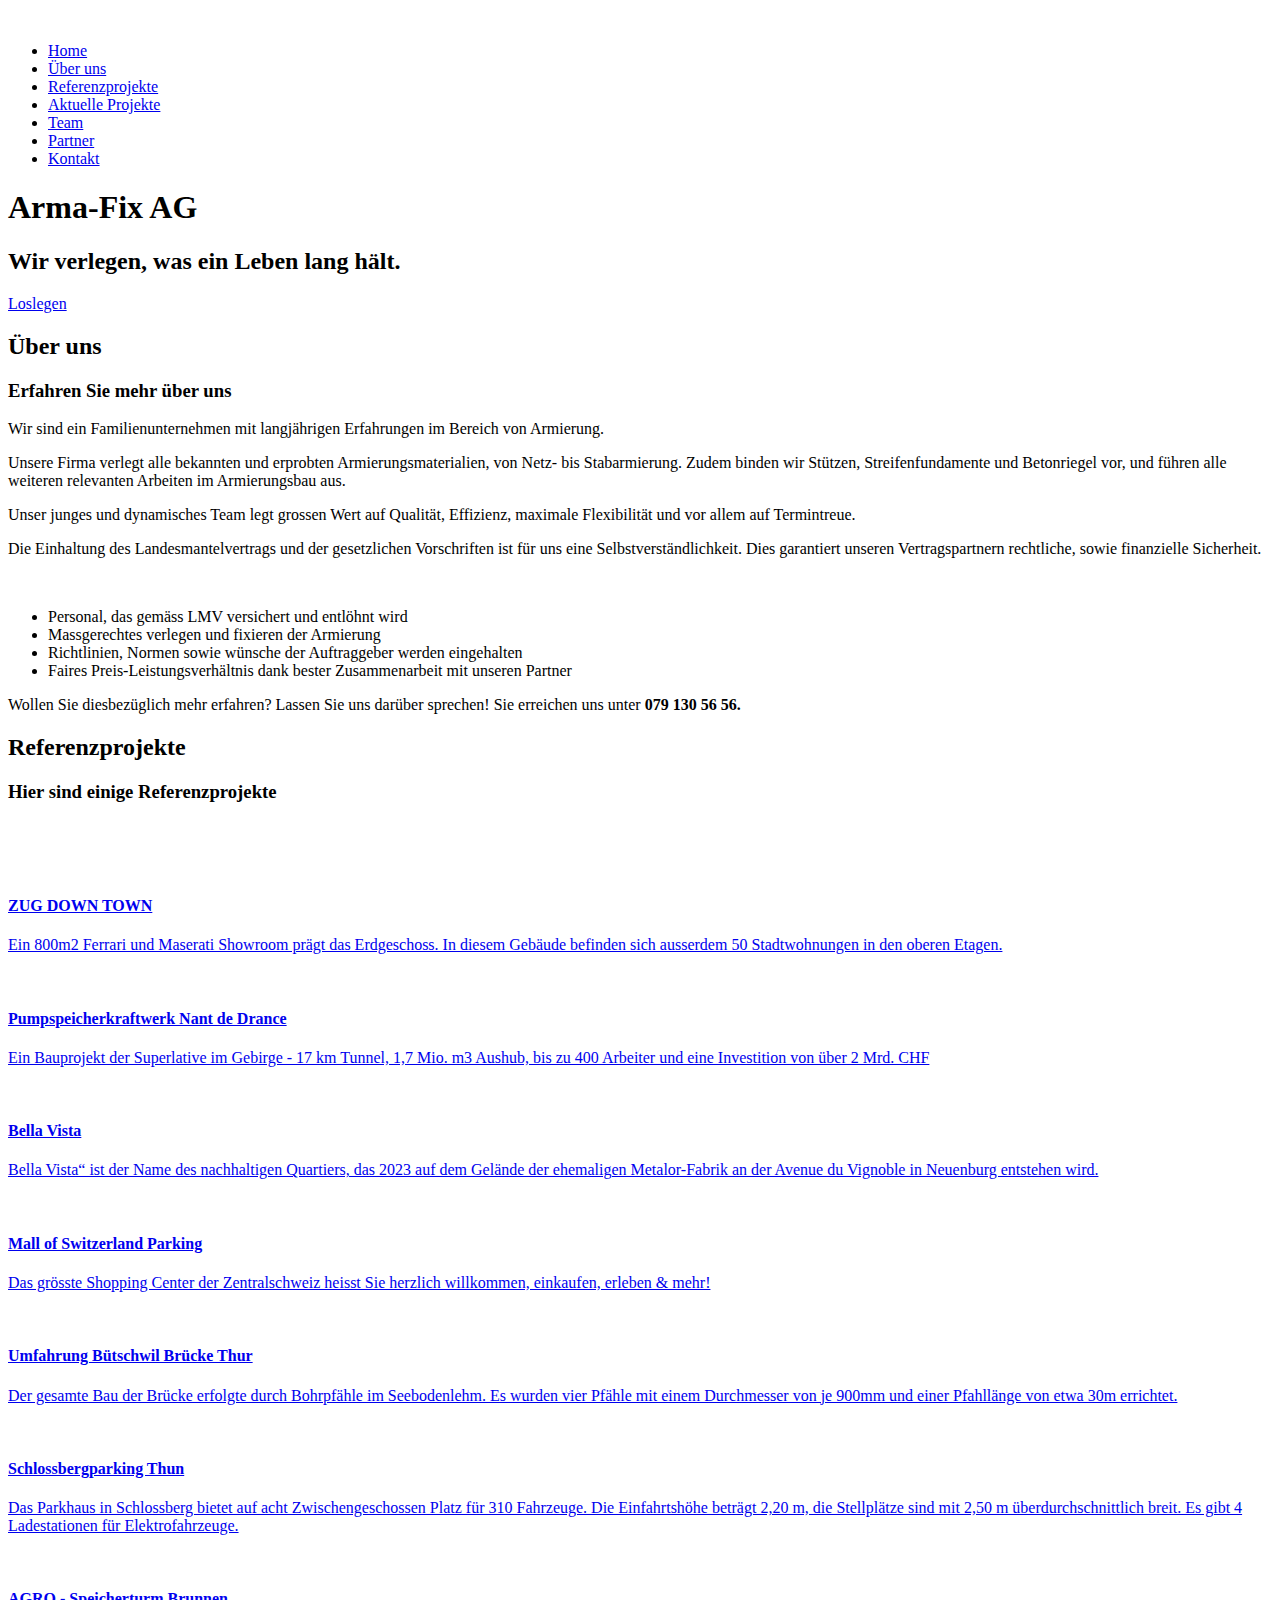
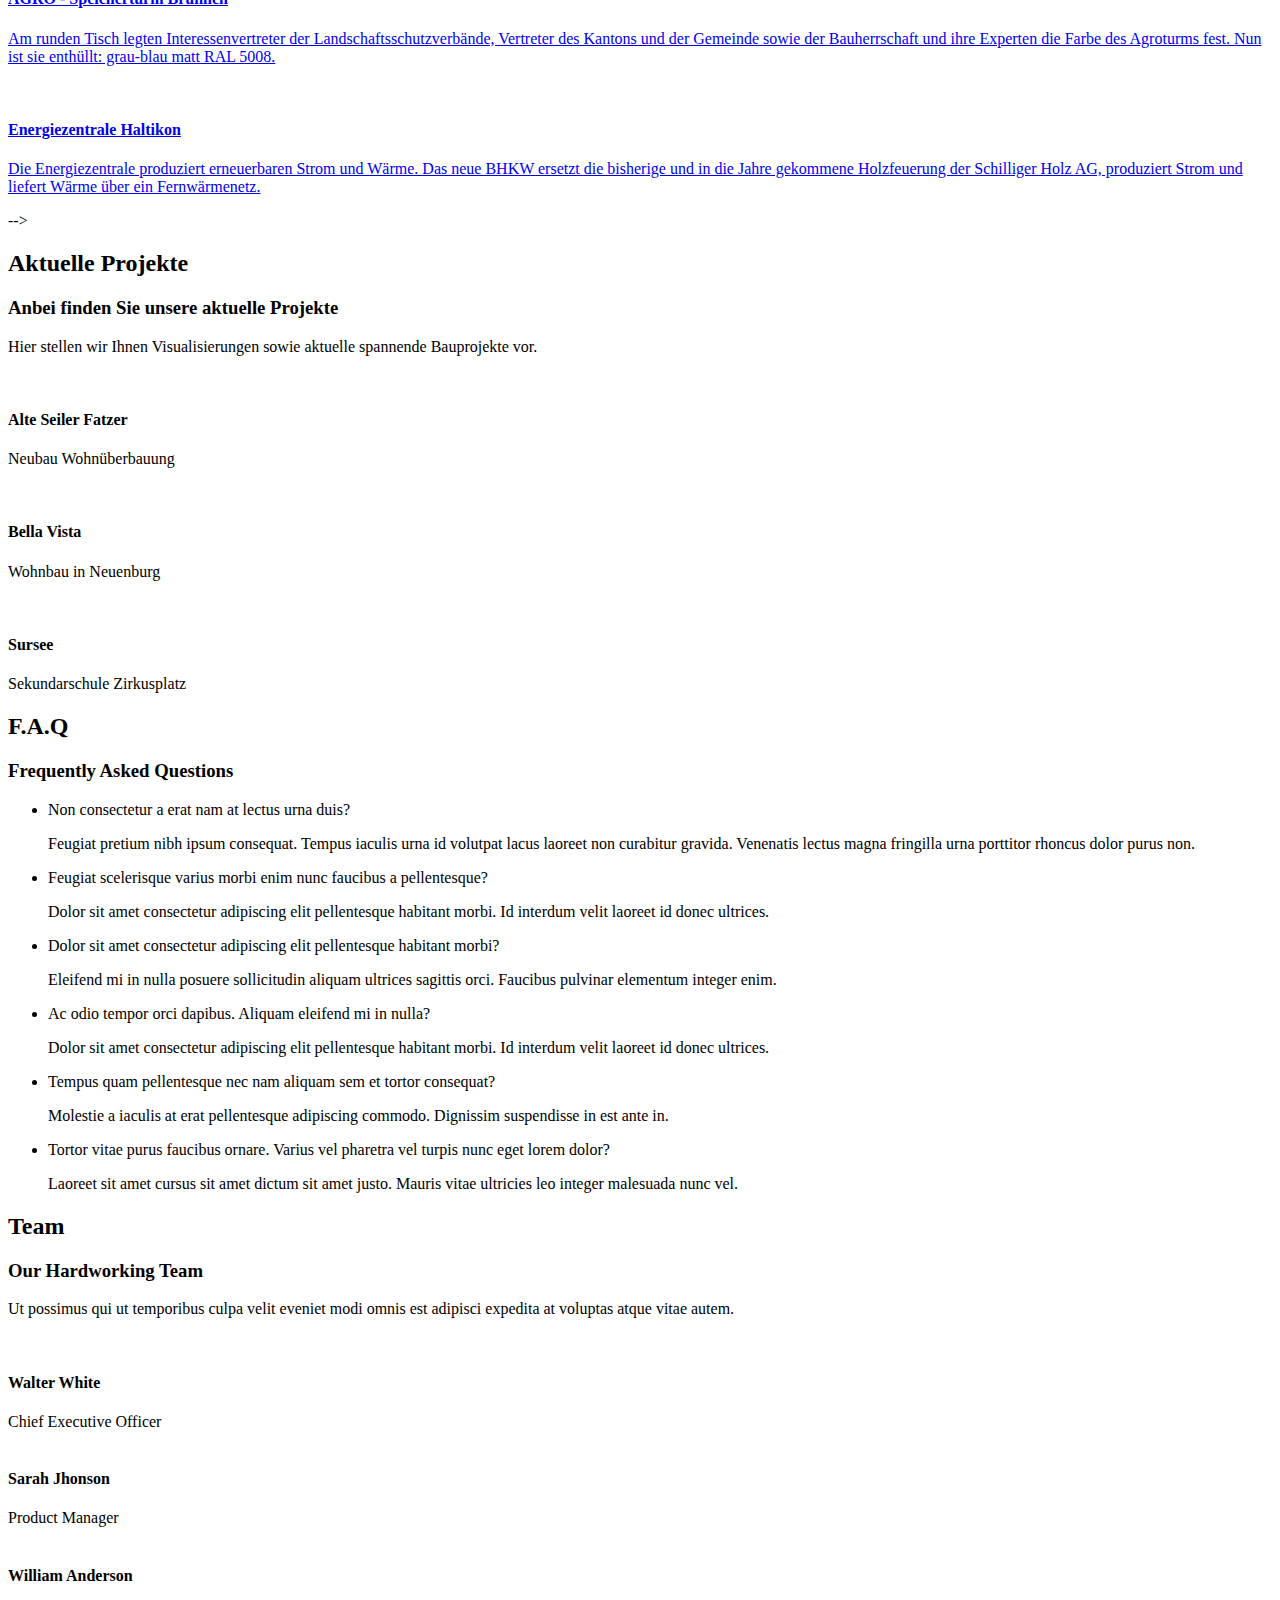
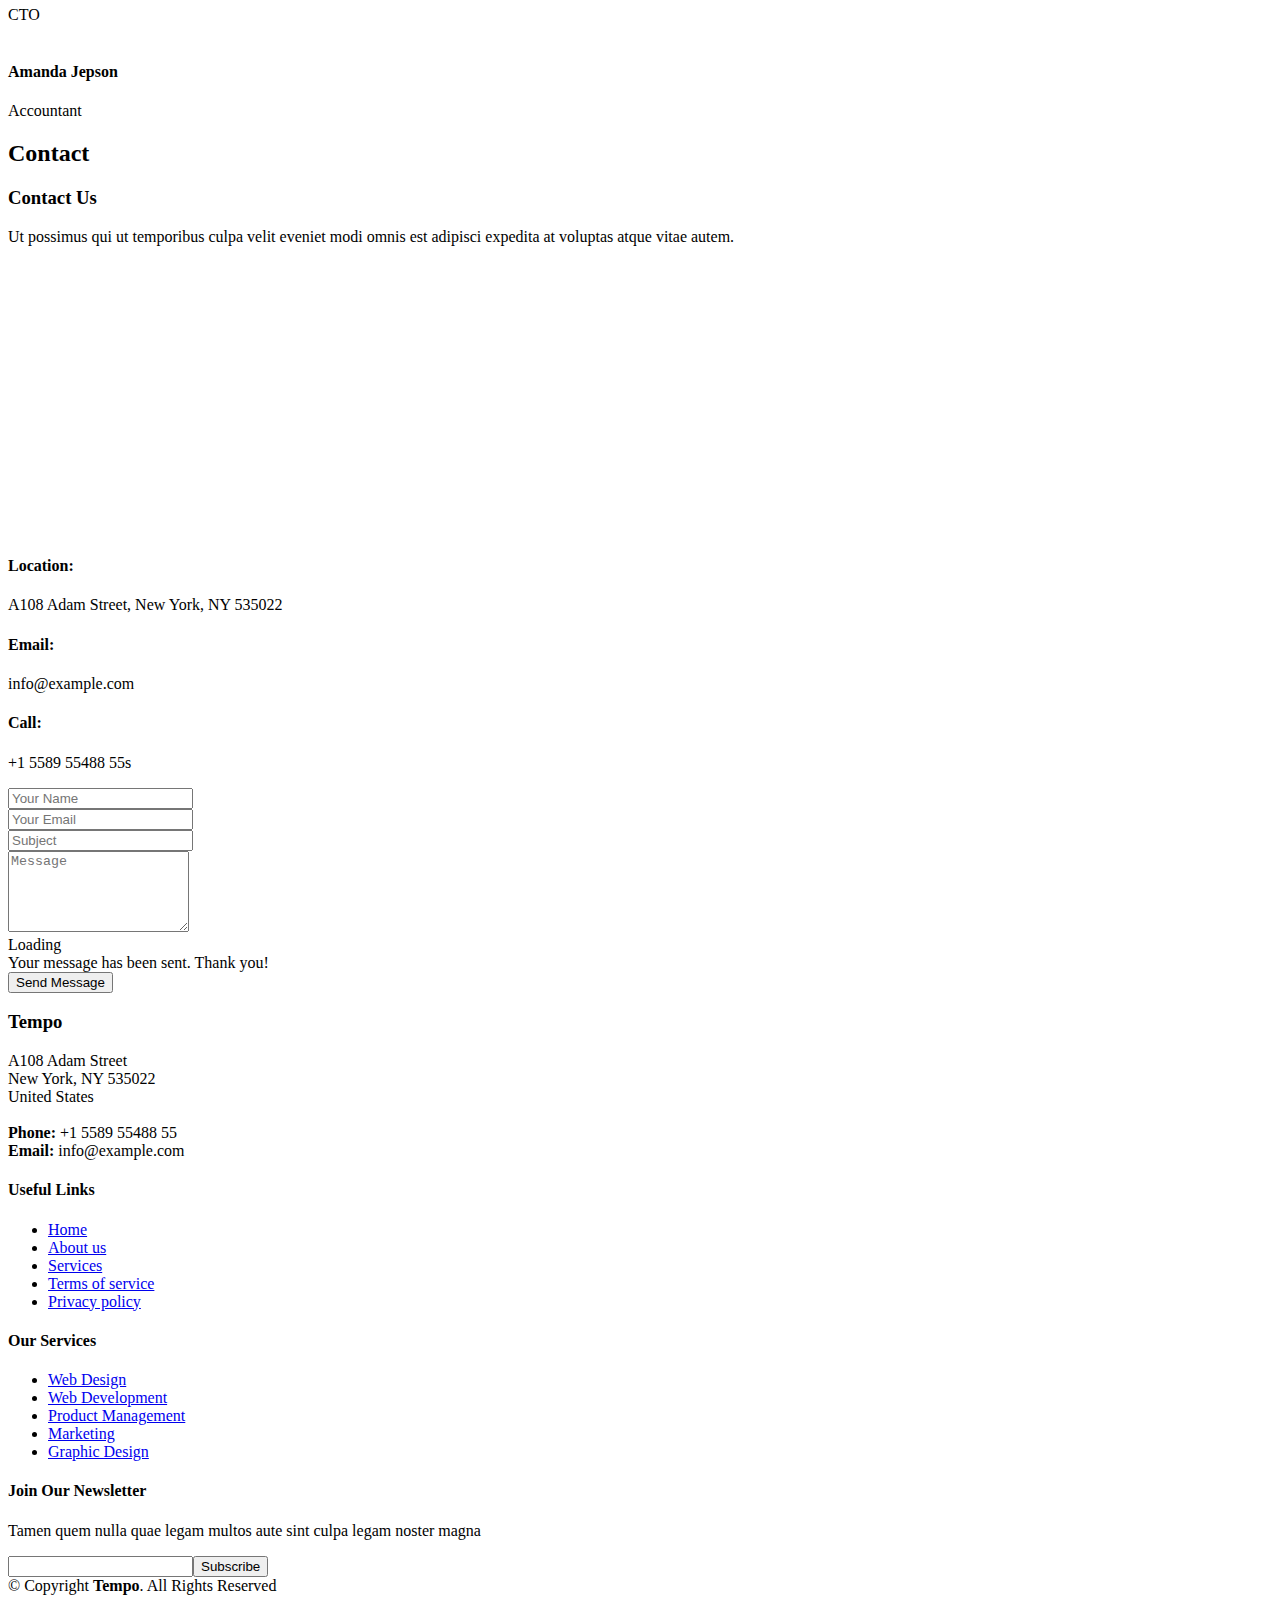
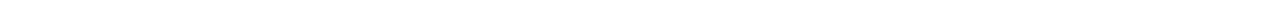
==== commit c5bcd4b0: "3 project details pages added and stype improvements" ====
--- a/index.html
+++ b/index.html
@@ -10,9 +10,9 @@
     <meta content="" name="keywords" />
 
     <!-- Favicons -->
-    <link href="assets/img/favicon.png" rel="icon" />
-    <link href="assets/img/apple-touch-icon.png" rel="apple-touch-icon" />
-
+    <link href="assets/img/icon.png" rel="icon">
+    <link href="assets/img/icon.png" rel="icon">
+  
     <!-- Google Fonts -->
     <link
       href="https://fonts.googleapis.com/css?family=Open+Sans:300,300i,400,400i,600,600i,700,700i|Nunito:300,300i,400,400i,600,600i,700,700i|Poppins:300,300i,400,400i,500,500i,600,600i,700,700i"
@@ -51,9 +51,8 @@
     <!-- ======= Header ======= -->
     <header id="header" class="fixed-top">
       <div class="container d-flex align-items-center justify-content-between">
-        <a href="#hero" class="logo scrollto"
-          ><img src="assets/img/logo.png" alt="" class="img-fluid"
-        /></a>
+        <a href="#hero" class="logo scrollto">
+          <img src="assets/img/logo.png" alt="" class="img-fluid"/></a>
 
         <nav id="navbar" class="navbar">
           <ul>
@@ -242,7 +241,7 @@
               <h4>Alte Seiler Fatzer</h4>
               <p>Neubau Wohnüberbauung</p>
               <a href="assets/img/aktuelle-projekte/projekt1.png" data-gallery="portfolioGallery" class="portfolio-lightbox preview-link" title="Alte Seiler Fatzer"><i class="bx bx-search"></i></a>
-              <a href="projekt-details-1.html" class="details-link" title="More Details"><i class="bx bx-link"></i></a>
+              <a href="AlteSeilerFatzer.html" class="details-link" title="More Details"><i class="bx bx-link"></i></a>
             </div>
           </div>
 
@@ -252,7 +251,7 @@
               <h4>Bella Vista</h4>
               <p>Wohnbau in Neuenburg</p>
               <a href="assets/img/aktuelle-projekte/projekt2-1.png" data-gallery="portfolioGallery" class="portfolio-lightbox preview-link" title="Bella Vista"><i class="bx bx-search"></i></a>
-              <a href="projekt-details-2.html" class="details-link" title="More Details"><i class="bx bx-link"></i></a>
+              <a href="BellaVista.html" class="details-link" title="More Details"><i class="bx bx-link"></i></a>
             </div>
           </div>
 
@@ -262,7 +261,7 @@
               <h4>Sursee</h4>
               <p>Sekundarschule Zirkusplatz</p>
               <a href="assets/img/aktuelle-projekte/projekt3-2.png" data-gallery="portfolioGallery" class="portfolio-lightbox preview-link" title="Sekundarschule Zirkusplatz"><i class="bx bx-search"></i></a>
-              <a href="projekt-details-3.html" class="details-link" title="More Details"><i class="bx bx-link"></i></a>
+              <a href="Sursee.html" class="details-link" title="More Details"><i class="bx bx-link"></i></a>
             </div>
           </div>
       </div>
@@ -310,9 +309,6 @@
                 <p>
                   Dolor sit amet consectetur adipiscing elit pellentesque
                   habitant morbi. Id interdum velit laoreet id donec ultrices.
-                  Fringilla phasellus faucibus scelerisque eleifend donec
-                  pretium. Est pellentesque elit ullamcorper dignissim. Mauris
-                  ultrices eros in cursus turpis massa tincidunt dui.
                 </p>
               </div>
             </li>
@@ -330,11 +326,7 @@
               <div id="faq3" class="collapse" data-bs-parent=".faq-list">
                 <p>
                   Eleifend mi in nulla posuere sollicitudin aliquam ultrices
-                  sagittis orci. Faucibus pulvinar elementum integer enim. Sem
-                  nulla pharetra diam sit amet nisl suscipit. Rutrum tellus
-                  pellentesque eu tincidunt. Lectus urna duis convallis
-                  convallis tellus. Urna molestie at elementum eu facilisis sed
-                  odio morbi quis
+                  sagittis orci. Faucibus pulvinar elementum integer enim. 
                 </p>
               </div>
             </li>
@@ -353,9 +345,6 @@
                 <p>
                   Dolor sit amet consectetur adipiscing elit pellentesque
                   habitant morbi. Id interdum velit laoreet id donec ultrices.
-                  Fringilla phasellus faucibus scelerisque eleifend donec
-                  pretium. Est pellentesque elit ullamcorper dignissim. Mauris
-                  ultrices eros in cursus turpis massa tincidunt dui.
                 </p>
               </div>
             </li>
@@ -373,9 +362,7 @@
               <div id="faq5" class="collapse" data-bs-parent=".faq-list">
                 <p>
                   Molestie a iaculis at erat pellentesque adipiscing commodo.
-                  Dignissim suspendisse in est ante in. Nunc vel risus commodo
-                  viverra maecenas accumsan. Sit amet nisl suscipit adipiscing
-                  bibendum est. Purus gravida quis blandit turpis cursus in
+                  Dignissim suspendisse in est ante in.
                 </p>
               </div>
             </li>
@@ -394,12 +381,7 @@
               <div id="faq6" class="collapse" data-bs-parent=".faq-list">
                 <p>
                   Laoreet sit amet cursus sit amet dictum sit amet justo. Mauris
-                  vitae ultricies leo integer malesuada nunc vel. Tincidunt eget
-                  nullam non nisi est sit amet. Turpis nunc eget lorem dolor
-                  sed. Ut venenatis tellus in metus vulputate eu scelerisque.
-                  Pellentesque diam volutpat commodo sed egestas egestas
-                  fringilla phasellus faucibus. Nibh tellus molestie nunc non
-                  blandit massa enim nec.
+                  vitae ultricies leo integer malesuada nunc vel.
                 </p>
               </div>
             </li>
--- a/assets/css/style.css
+++ b/assets/css/style.css
@@ -74,6 +74,12 @@
   padding: 20px 0;
 }
 
+#header a:hover {
+  background-color: rgb(150, 150, 150);
+  border-radius: 8px;
+  transition: ease-out 0.3s;
+}
+
 #header .logo {
   font-size: 30px;
   margin: 0;
@@ -89,12 +95,12 @@
 }
 
 #header .logo img {
-  max-height: 40px;
+  max-height: 5rem;
 }
 
 #header.header-scrolled,
 #header.header-inner-pages {
-  background: rgba(0, 0, 0, 0.9);
+  background: rgb(120, 120, 120, 0.95);
   padding: 12px 0;
 }
 
@@ -120,7 +126,7 @@
   position: relative;
 }
 
-.navbar>ul>li {
+.navbar > ul > li {
   white-space: nowrap;
   padding: 10px 0 10px 24px;
 }
@@ -147,7 +153,7 @@
   margin-left: 5px;
 }
 
-.navbar>ul>li>a:before {
+.navbar > ul > li > a:before {
   content: "";
   position: absolute;
   width: 100%;
@@ -161,7 +167,7 @@
 }
 
 .navbar a:hover:before,
-.navbar li:hover>a:before,
+.navbar li:hover > a:before,
 .navbar .active:before {
   visibility: visible;
   transform: scaleX(1);
@@ -170,7 +176,7 @@
 .navbar a:hover,
 .navbar .active,
 .navbar .active:focus,
-.navbar li:hover>a {
+.navbar li:hover > a {
   color: #fff;
 }
 
@@ -206,11 +212,11 @@
 
 .navbar .dropdown ul a:hover,
 .navbar .dropdown ul .active:hover,
-.navbar .dropdown ul li:hover>a {
-  color: #e43c5c;
-}
-
-.navbar .dropdown:hover>ul {
+.navbar .dropdown ul li:hover > a {
+  color: #e43c5c;
+}
+
+.navbar .dropdown:hover > ul {
   opacity: 1;
   top: 100%;
   visibility: visible;
@@ -222,7 +228,7 @@
   visibility: hidden;
 }
 
-.navbar .dropdown .dropdown:hover>ul {
+.navbar .dropdown .dropdown:hover > ul {
   opacity: 1;
   top: 0;
   left: 100%;
@@ -234,7 +240,7 @@
     left: -90%;
   }
 
-  .navbar .dropdown .dropdown:hover>ul {
+  .navbar .dropdown .dropdown:hover > ul {
     left: -100%;
   }
 }
@@ -292,12 +298,12 @@
   transition: 0.3s;
 }
 
-.navbar-mobile>ul>li {
+.navbar-mobile > ul > li {
   padding: 0;
 }
 
 .navbar-mobile a:hover:before,
-.navbar-mobile li:hover>a:before,
+.navbar-mobile li:hover > a:before,
 .navbar-mobile .active:before {
   visibility: hidden;
 }
@@ -311,7 +317,7 @@
 
 .navbar-mobile a:hover,
 .navbar-mobile .active,
-.navbar-mobile li:hover>a {
+.navbar-mobile li:hover > a {
   color: #e43c5c;
 }
 
@@ -346,11 +352,11 @@
 
 .navbar-mobile .dropdown ul a:hover,
 .navbar-mobile .dropdown ul .active:hover,
-.navbar-mobile .dropdown ul li:hover>a {
-  color: #e43c5c;
-}
-
-.navbar-mobile .dropdown>.dropdown-active {
+.navbar-mobile .dropdown ul li:hover > a {
+  color: #e43c5c;
+}
+
+.navbar-mobile .dropdown > .dropdown-active {
   display: block;
 }
 
@@ -531,7 +537,7 @@
   position: relative;
 }
 
-.about .content ul li+li {
+.about .content ul li + li {
   margin-top: 10px;
 }
 
@@ -546,6 +552,16 @@
 
 .about .content p:last-child {
   margin-bottom: 0;
+}
+
+.row.content p {
+  word-spacing: 5px;
+  line-break: normal;
+  margin-bottom: 0.4rem;
+}
+
+#textcenter {
+  text-align: center;
 }
 
 .about .content .btn-learn-more {
@@ -686,7 +702,8 @@
 # Cta
 --------------------------------------------------------------*/
 .cta {
-  background: linear-gradient(rgba(2, 2, 2, 0.5), rgba(0, 0, 0, 0.8)), url("../img/home/cta.JPG") center center;
+  background: linear-gradient(rgba(2, 2, 2, 0.5), rgba(0, 0, 0, 0.8)),
+    url("../img/home/cta.JPG") center center;
   background-size: cover;
   height: 16rem;
   padding: 60px 0;
@@ -768,8 +785,13 @@
   overflow: hidden;
 }
 
+.img-fluid {
+  height: 16rem;
+}
+
 .portfolio .portfolio-item img {
   position: relative;
+  border-radius: 10px;
   top: 0;
   transition: all 0.6s cubic-bezier(0.645, 0.045, 0.355, 1);
 }
@@ -842,7 +864,10 @@
   position: relative;
 }
 
-.portfolio-details .portfolio-details-slider .swiper-pagination .swiper-pagination-bullet {
+.portfolio-details
+  .portfolio-details-slider
+  .swiper-pagination
+  .swiper-pagination-bullet {
   width: 12px;
   height: 12px;
   background-color: #fff;
@@ -850,8 +875,27 @@
   border: 1px solid #e43c5c;
 }
 
-.portfolio-details .portfolio-details-slider .swiper-pagination .swiper-pagination-bullet-active {
+.portfolio-details
+  .portfolio-details-slider
+  .swiper-pagination
+  .swiper-pagination-bullet-active {
   background-color: #e43c5c;
+}
+
+#zurück {
+  background-color: white;
+  border: 1px solid #e43c5c;
+  color: #e43c5c;
+  border-radius: 4px;
+  font-size: 1.4rem;
+  font-weight: bold;
+  margin: 2rem 0 0 5rem;
+  padding: 0.8rem;
+}
+
+#zurück:hover {
+  background-color: #e43c5c;
+  color: white;
 }
 
 .portfolio-details .portfolio-info {
@@ -873,7 +917,7 @@
   font-size: 15px;
 }
 
-.portfolio-details .portfolio-info ul li+li {
+.portfolio-details .portfolio-info ul li + li {
   margin-top: 10px;
 }
 
@@ -1232,7 +1276,7 @@
   font-weight: 600;
 }
 
-.contact .php-email-form .error-message br+br {
+.contact .php-email-form .error-message br + br {
   margin-top: 25px;
 }
 
@@ -1285,7 +1329,7 @@
   padding: 10px 12px;
 }
 
-.contact .php-email-form button[type=submit] {
+.contact .php-email-form button[type="submit"] {
   background: #e43c5c;
   border: 0;
   padding: 10px 28px;
@@ -1294,7 +1338,7 @@
   border-radius: 50px;
 }
 
-.contact .php-email-form button[type=submit]:hover {
+.contact .php-email-form button[type="submit"]:hover {
   background: #d01d3f;
 }
 
@@ -1347,11 +1391,11 @@
   font-size: 14px;
 }
 
-.breadcrumbs ol li+li {
+.breadcrumbs ol li + li {
   padding-left: 10px;
 }
 
-.breadcrumbs ol li+li::before {
+.breadcrumbs ol li + li::before {
   display: inline-block;
   padding-right: 10px;
   color: #655356;
@@ -1407,7 +1451,7 @@
   margin: 0;
 }
 
-.blog .entry .entry-meta ul li+li {
+.blog .entry .entry-meta ul li + li {
   padding-left: 20px;
 }
 
@@ -1524,7 +1568,7 @@
   display: inline-block;
 }
 
-.blog .entry .entry-footer .tags li+li::before {
+.blog .entry .entry-footer .tags li + li::before {
   padding-right: 6px;
   color: #6c757d;
   content: ",";
@@ -1743,7 +1787,7 @@
   position: relative;
 }
 
-.blog .sidebar .search-form form input[type=text] {
+.blog .sidebar .search-form form input[type="text"] {
   border: 0;
   padding: 4px;
   border-radius: 4px;
@@ -1780,7 +1824,7 @@
   padding: 0;
 }
 
-.blog .sidebar .categories ul li+li {
+.blog .sidebar .categories ul li + li {
   padding-top: 10px;
 }
 
@@ -1799,7 +1843,7 @@
   font-size: 14px;
 }
 
-.blog .sidebar .recent-posts .post-item+.post-item {
+.blog .sidebar .recent-posts .post-item + .post-item {
   margin-top: 15px;
 }
 
@@ -1970,13 +2014,13 @@
   border: 1px solid #f7c2cc;
 }
 
-#footer .footer-newsletter form input[type=email] {
+#footer .footer-newsletter form input[type="email"] {
   border: 0;
   padding: 4px 8px;
   width: calc(100% - 100px);
 }
 
-#footer .footer-newsletter form input[type=submit] {
+#footer .footer-newsletter form input[type="submit"] {
   position: absolute;
   top: 0;
   right: -2px;
@@ -1992,7 +2036,7 @@
   box-shadow: 0px 2px 15px rgba(0, 0, 0, 0.1);
 }
 
-#footer .footer-newsletter form input[type=submit]:hover {
+#footer .footer-newsletter form input[type="submit"]:hover {
   background: #d01d3f;
 }
 
@@ -2021,4 +2065,4 @@
   background: #d01d3f;
   color: #fff;
   text-decoration: none;
-}+}
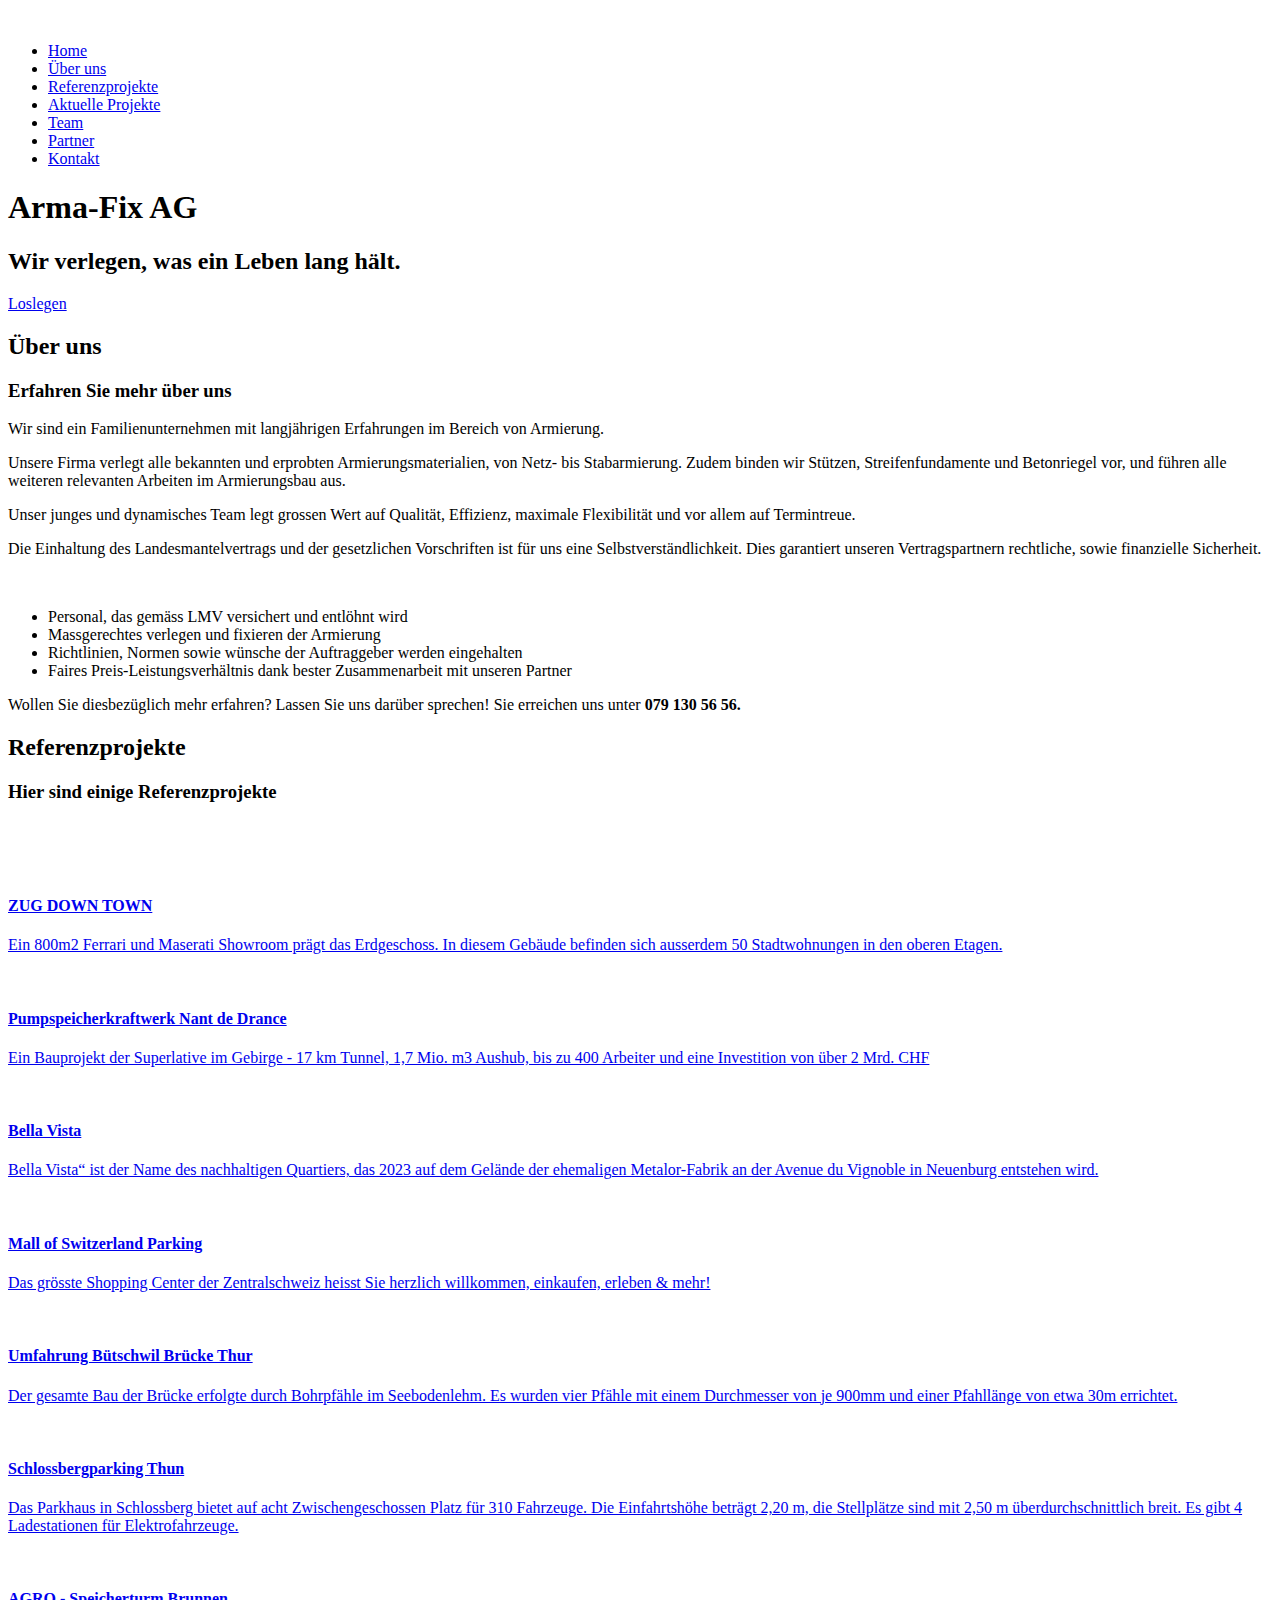
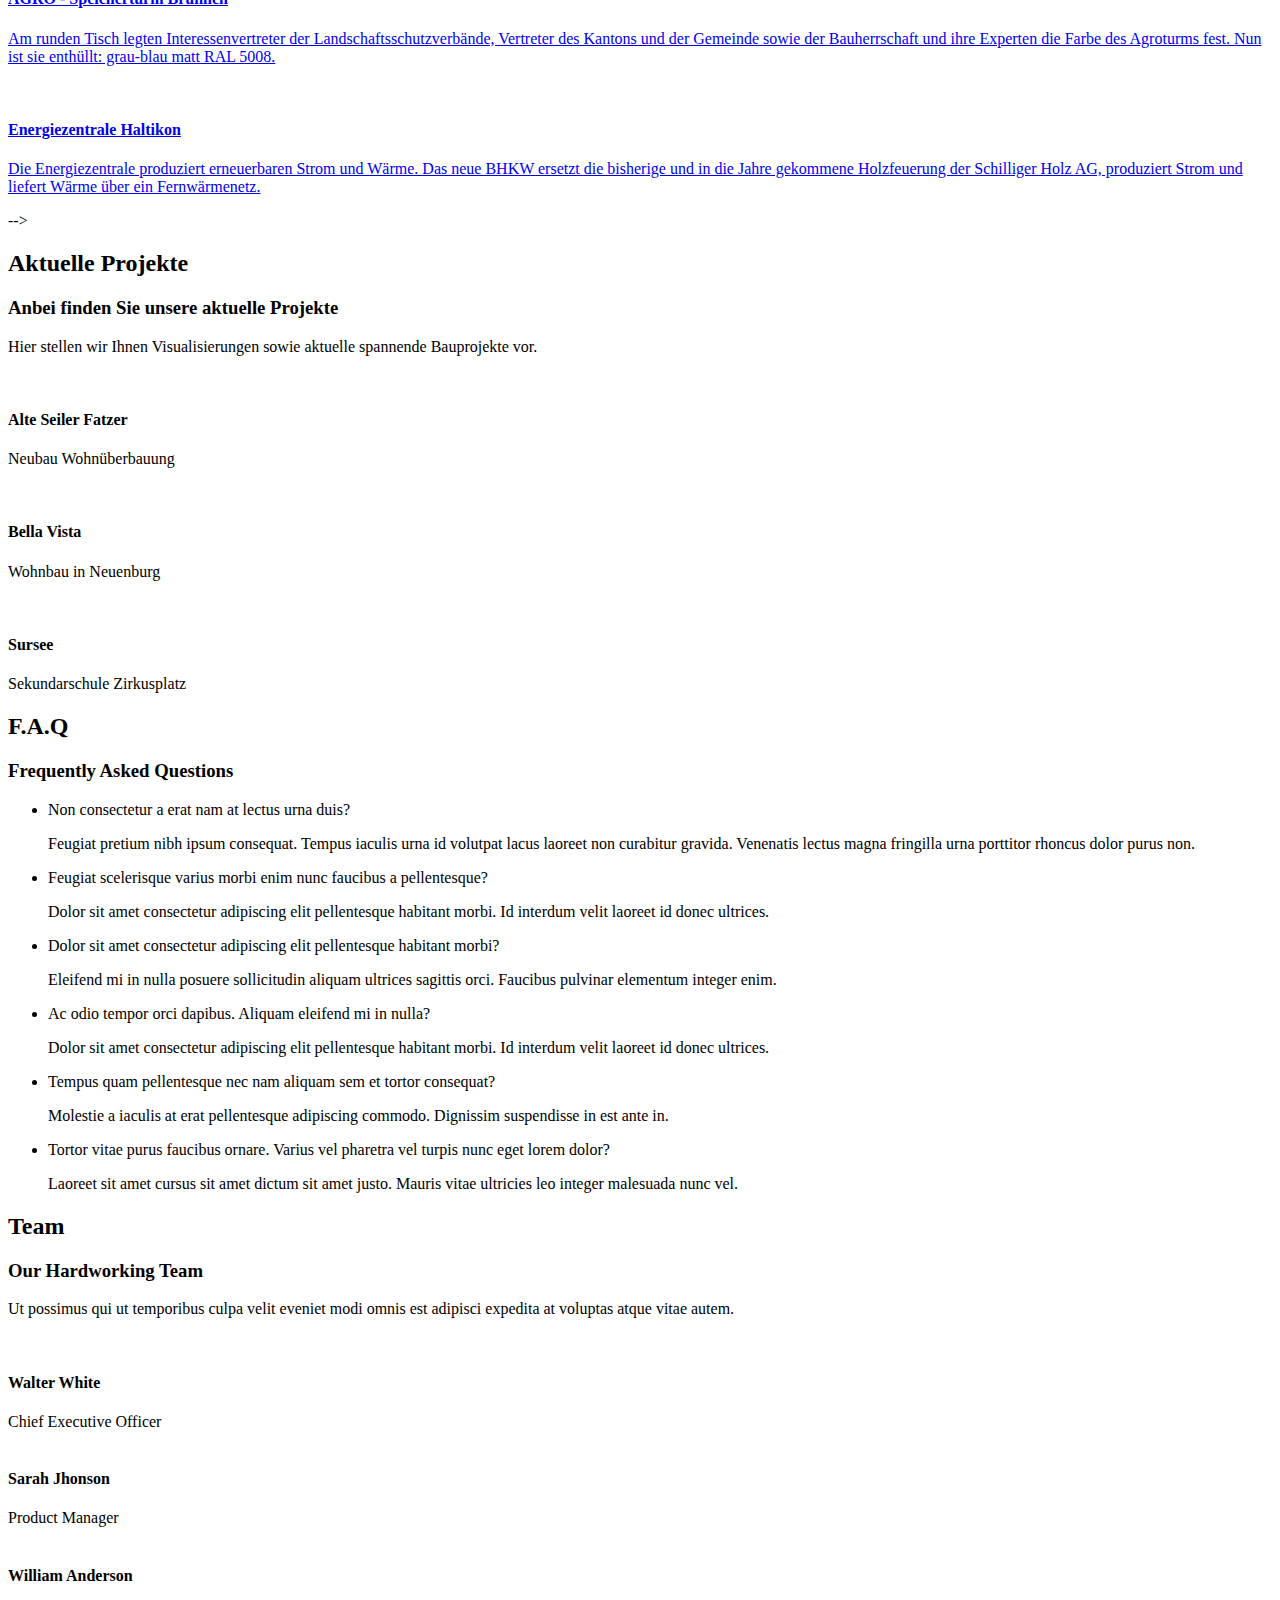
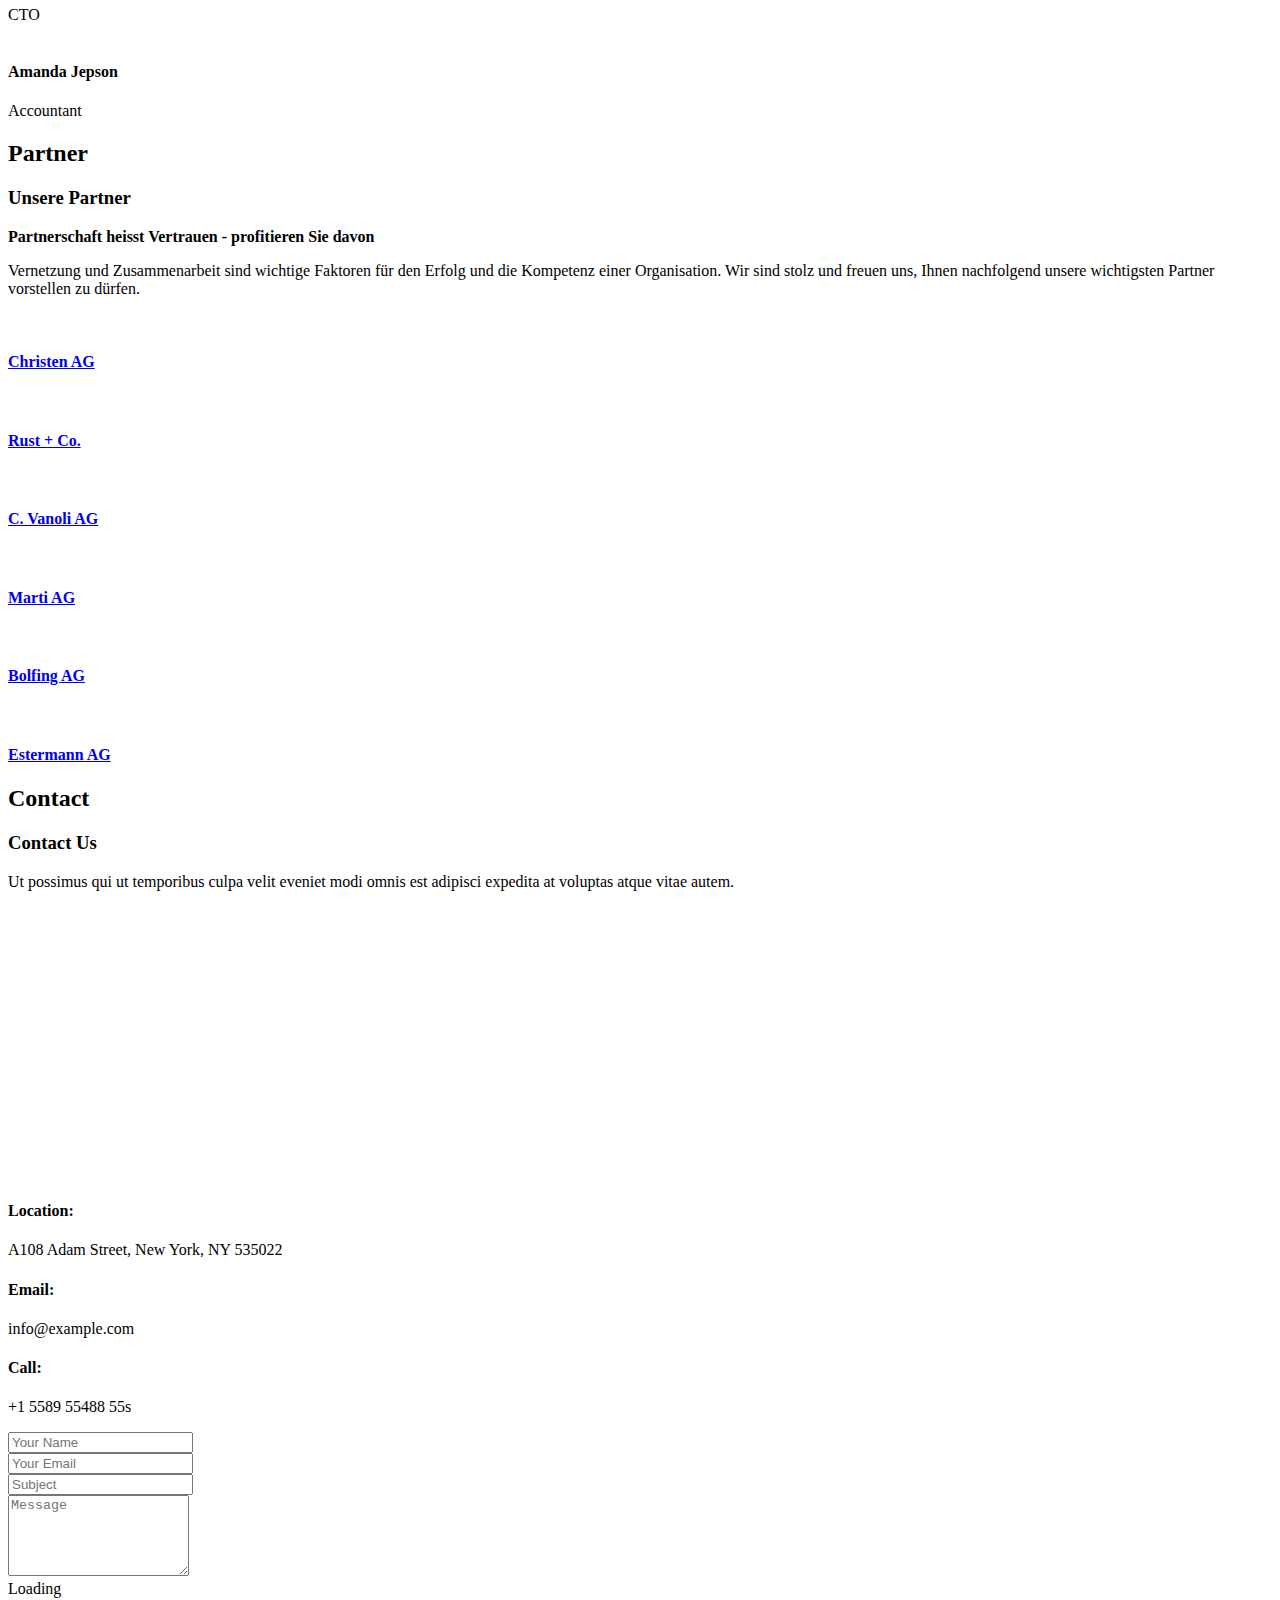
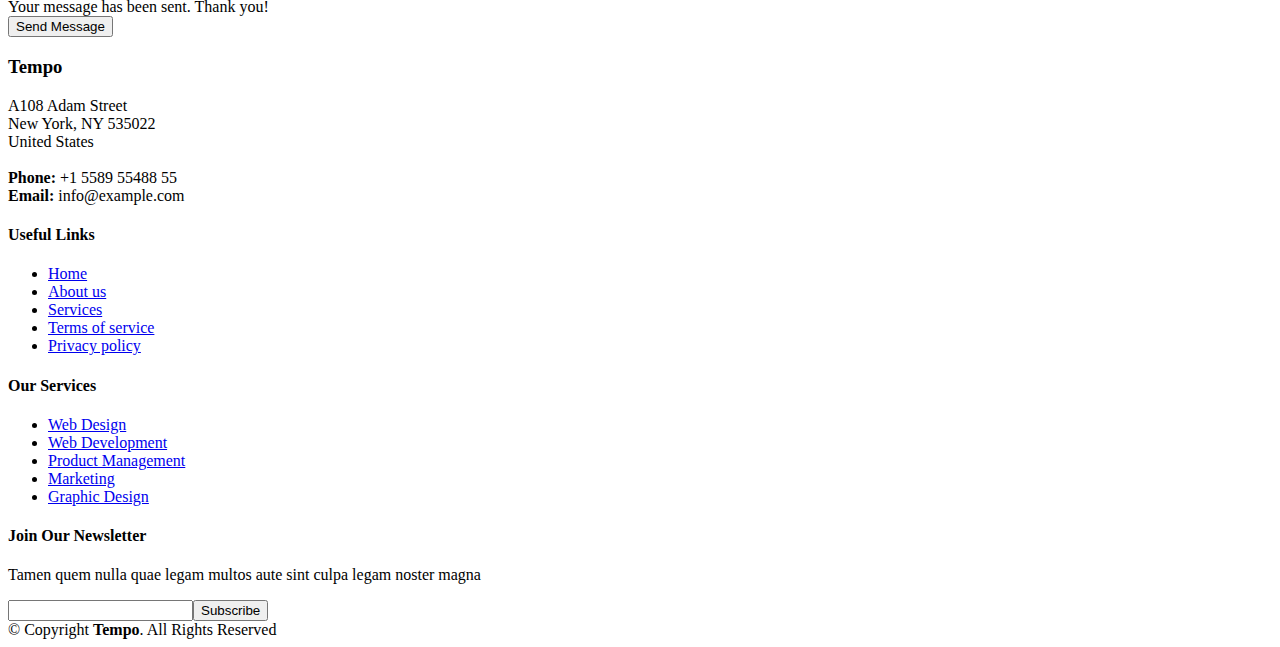
==== commit c43c7ece: "partners section added with including styling and photos" ====
--- a/index.html
+++ b/index.html
@@ -10,8 +10,8 @@
     <meta content="" name="keywords" />
 
     <!-- Favicons -->
-    <link href="assets/img/icon.png" rel="icon">
-    <link href="assets/img/icon.png" rel="icon">
+    <link href="assets/img/home/icon.png" rel="icon">
+    <link href="assets/img/home/icon.png" rel="icon">
   
     <!-- Google Fonts -->
     <link
@@ -52,7 +52,7 @@
     <header id="header" class="fixed-top">
       <div class="container d-flex align-items-center justify-content-between">
         <a href="#hero" class="logo scrollto">
-          <img src="assets/img/logo.png" alt="" class="img-fluid"/></a>
+          <img src="assets/img/home/logo.png" alt="" class="img-fluid"/></a>
 
         <nav id="navbar" class="navbar">
           <ul>
@@ -494,6 +494,44 @@
         </div>
       </section>
       <!-- End Team Section -->
+
+      <!-- ======= Partner Section ======= -->
+    <section id="partner" class="partner">
+      <div class="container">
+
+        <div class="section-title">
+          <h2>Partner</h2>
+          <h3>Unsere <span>Partner</span></h3>
+          <p><strong>Partnerschaft heisst Vertrauen - profitieren Sie davon</strong></p>
+          <p>Vernetzung und Zusammenarbeit sind wichtige Faktoren für den Erfolg und die Kompetenz einer
+            Organisation. Wir sind stolz und freuen uns, Ihnen nachfolgend unsere wichtigsten Partner vorstellen
+            zu dürfen.</p>
+        </div>
+
+        <div class="partner-logo">
+
+          <a href="https://www.christen-ag.ch/" target="_blank"><img src="/assets/img/partners/christen.png" alt="">
+          <h4>Christen AG</h4></a>
+
+          <a href="https://www.rustbau.ch/" target="_blank"><img src="/assets/img/partners/rust.png" alt="">
+          <h4>Rust + Co.</h4></a>
+
+          <a href="https://www.c-vanoli.ch/" target="_blank"><img src="/assets/img/partners/vanoli.png" alt="">
+            <h4>C. Vanoli AG</h4></a>
+
+          <a href="https://www.marti.com/ch_de/" target="_blank"><img src="/assets/img/partners/marti.png" alt="">
+          <h4>Marti AG</h4></a>
+
+          <a href="https://www.bolfing-ag.ch/de/" target="_blank"><img src="/assets/img/partners/bolfing.png" alt="">
+          <h4>Bolfing AG</h4></a>
+
+          <a href="https://www.estermann.ch/home" target="_blank"><img src="/assets/img/partners/esterman.png" alt="">
+          <h4>Estermann AG</h4></a>
+
+        </div>
+      </div>
+    </section> 
+    <!-- End Partner Section -->
 
       <!-- ======= Contact Section ======= -->
       <section id="contact" class="contact">
--- a/assets/css/style.css
+++ b/assets/css/style.css
@@ -936,122 +936,6 @@
 }
 
 /*--------------------------------------------------------------
-# Pricing
---------------------------------------------------------------*/
-.pricing .box {
-  padding: 20px;
-  background: #f9f9f9;
-  text-align: center;
-  border-radius: 8px;
-  position: relative;
-  overflow: hidden;
-  border: 2px solid #f9f9f9;
-}
-
-.pricing .box h3 {
-  font-weight: 400;
-  padding: 15px;
-  margin-top: 15px;
-  font-size: 20px;
-  font-weight: 600;
-  color: #493c3e;
-}
-
-.pricing .box h4 {
-  font-size: 42px;
-  color: #e43c5c;
-  font-weight: 500;
-  font-family: "Open Sans", sans-serif;
-  margin-bottom: 20px;
-}
-
-.pricing .box h4 sup {
-  font-size: 20px;
-  top: -15px;
-  left: -3px;
-}
-
-.pricing .box h4 span {
-  color: #bababa;
-  font-size: 16px;
-  font-weight: 300;
-}
-
-.pricing .box ul {
-  padding: 0;
-  list-style: none;
-  color: #493c3e;
-  text-align: center;
-  line-height: 20px;
-  font-size: 14px;
-}
-
-.pricing .box ul li {
-  padding-bottom: 16px;
-}
-
-.pricing .box ul i {
-  color: #e43c5c;
-  font-size: 18px;
-  padding-right: 4px;
-}
-
-.pricing .box ul .na {
-  color: #ccc;
-  text-decoration: line-through;
-}
-
-.pricing .box .btn-wrap {
-  padding: 15px;
-  text-align: center;
-}
-
-.pricing .box .btn-buy {
-  display: inline-block;
-  padding: 8px 40px 10px 40px;
-  border-radius: 50px;
-  border: 2px solid #e43c5c;
-  color: #e43c5c;
-  font-size: 14px;
-  font-weight: 400;
-  font-family: "Nunito", sans-serif;
-  font-weight: 600;
-  transition: 0.3s;
-}
-
-.pricing .box .btn-buy:hover {
-  background: #e43c5c;
-  color: #fff;
-}
-
-.pricing .recommended {
-  border-color: #e43c5c;
-}
-
-.pricing .recommended .btn-buy {
-  background: #e43c5c;
-  color: #fff;
-}
-
-.pricing .recommended .btn-buy:hover {
-  background: #d91e42;
-  border-color: #d91e42;
-}
-
-.pricing .recommended-badge {
-  position: absolute;
-  top: 5px;
-  left: 50%;
-  transform: translateX(-50%);
-  z-index: 1;
-  font-size: 13px;
-  padding: 3px 25px 6px 25px;
-  background: #fce6ea;
-  color: #e43c5c;
-  border-radius: 50px;
-}
-
-/*--------------------------------------------------------------
 # F.A.Q
 --------------------------------------------------------------*/
 .faq {
@@ -1210,6 +1094,46 @@
 }
 
 /*--------------------------------------------------------------
+# Partner
+--------------------------------------------------------------*/
+.partner-logo {
+  display: grid;
+  grid-template-columns: 25% 25% 25%;
+  text-align: center;
+  justify-content: center;
+  align-items: center;
+}
+
+.partner-logo a {
+  padding: 1rem;
+  margin: 1rem;
+}
+
+.partner-logo a:hover {
+  background: linear-gradient(#e43c5c, #dc687d);
+  color: white;
+  border-radius: 8px;
+}
+
+.partner-logo img {
+  width: 12rem;
+  height: 9rem;
+  border-radius: 8px;
+}
+
+.partner-logo h4 {
+  margin-top: 2rem;
+  font-weight: bold;
+}
+
+@media (max-width: 48rem) {
+  .partner-logo {
+    grid-template-columns: 80%;
+  }
+}
+
+
+/*--------------------------------------------------------------
 # Contact
 --------------------------------------------------------------*/
 .contact .info {
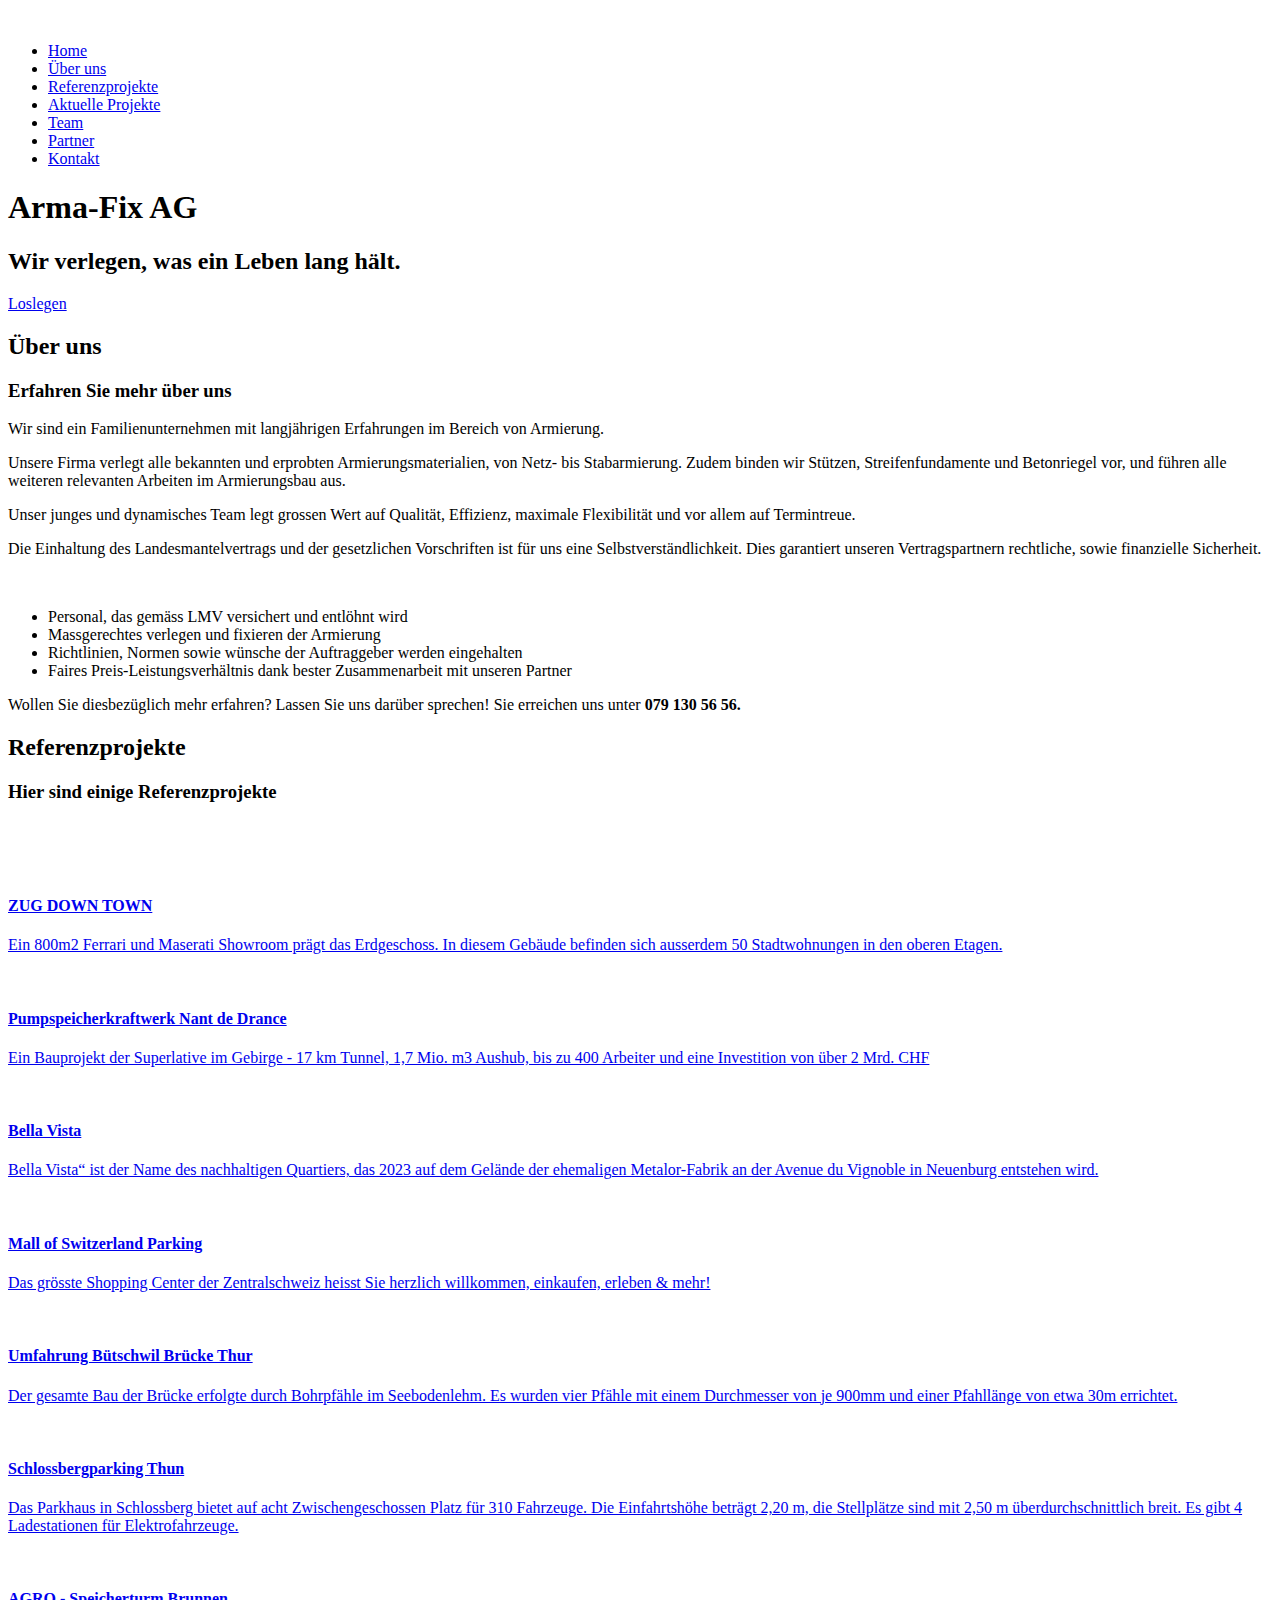
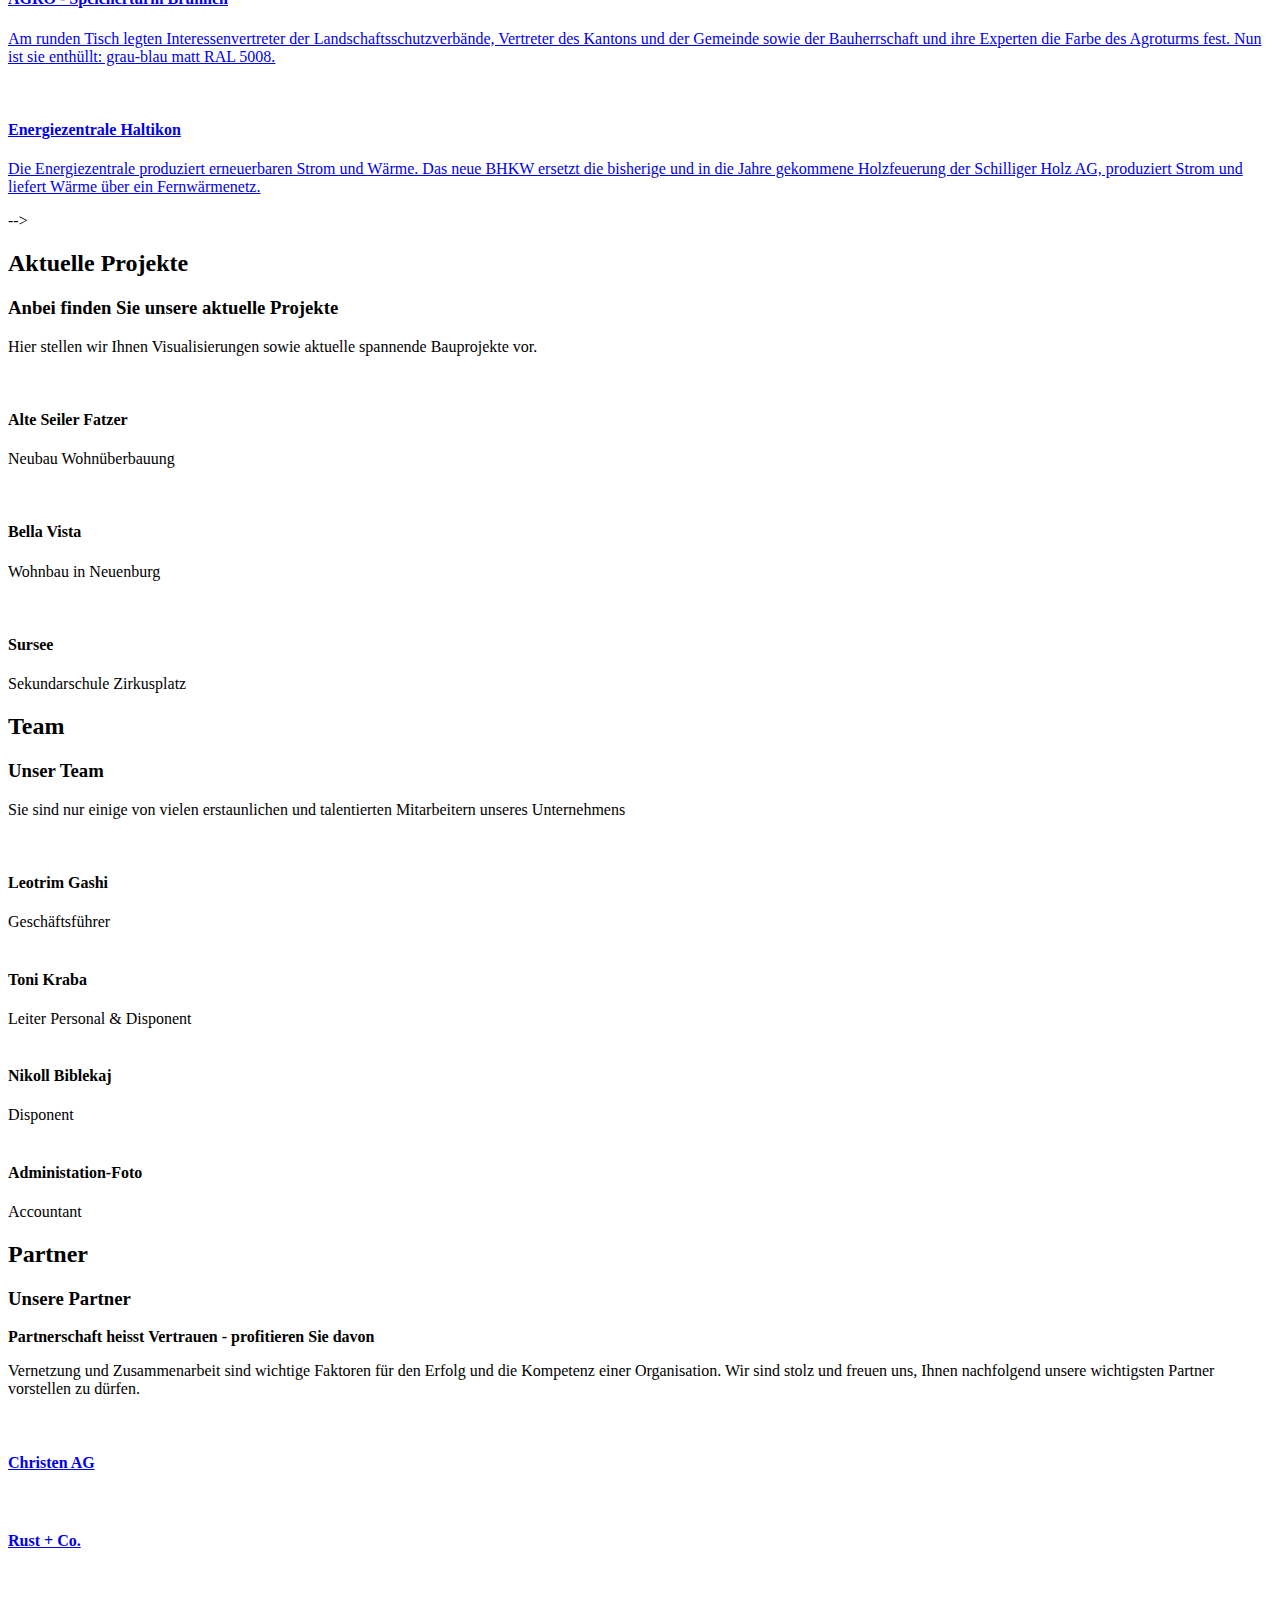
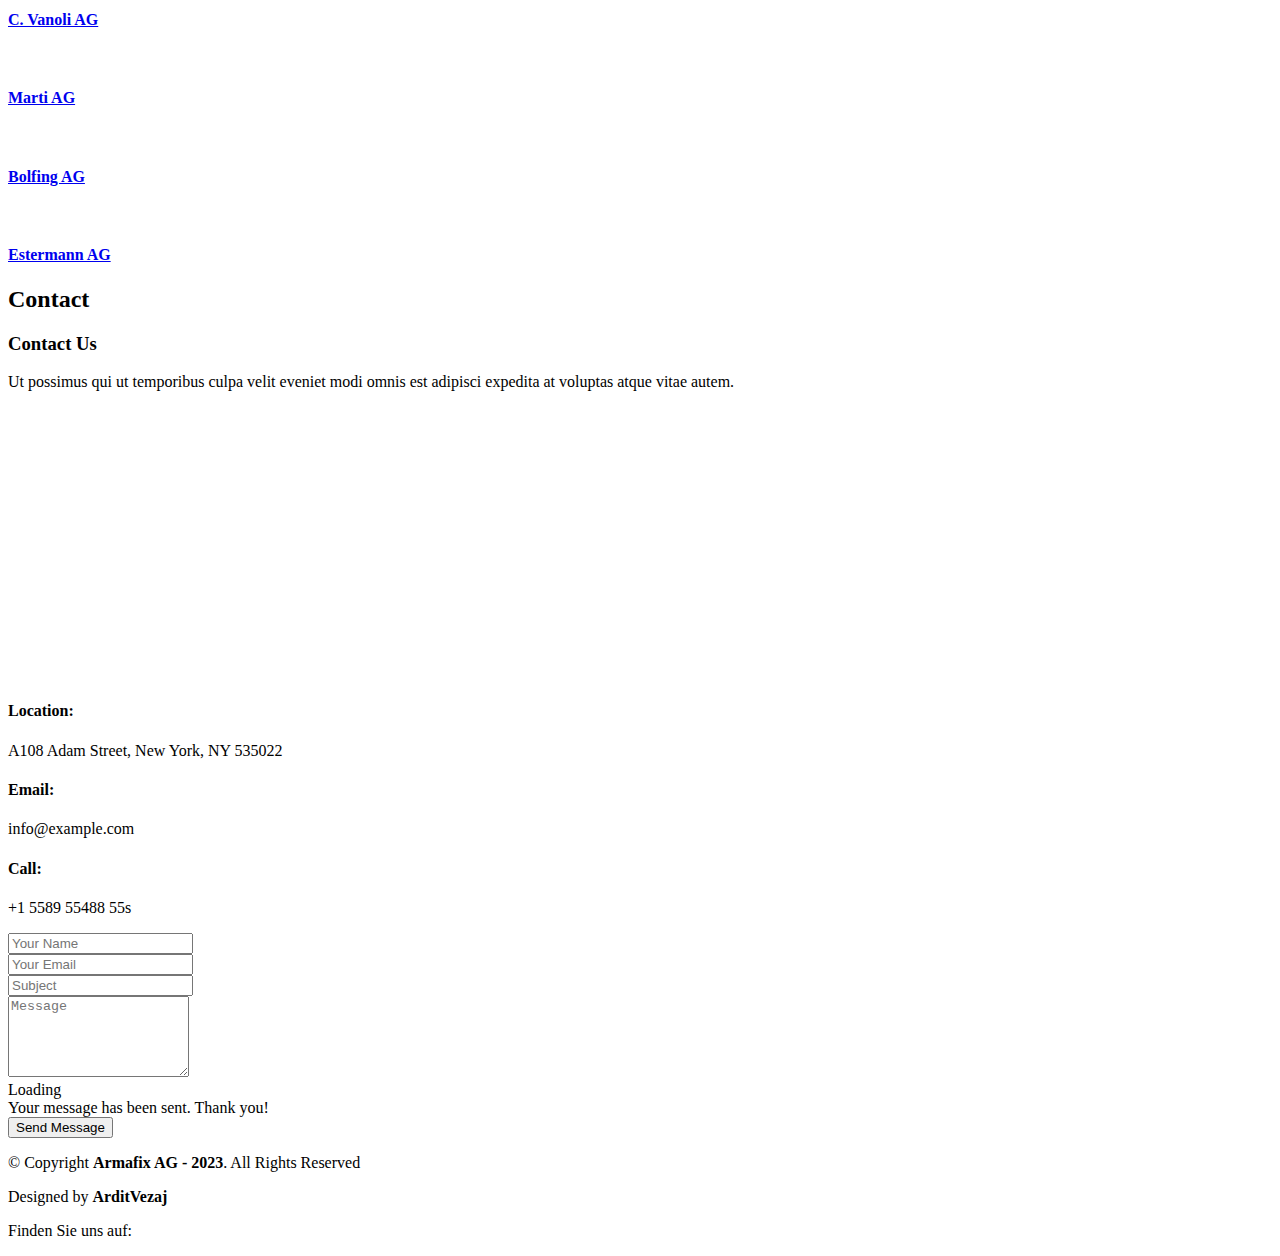
==== commit 83a6ec37: "team and footer sections improvements" ====
--- a/index.html
+++ b/index.html
@@ -267,233 +267,84 @@
       </div>
     </section><!-- End Portfolio Section -->
 
-      <!-- ======= F.A.Q Section ======= -->
-      <section id="faq" class="faq">
-        <div class="container">
-          <div class="section-title">
-            <h2>F.A.Q</h2>
-            <h3>Frequently Asked <span>Questions</span></h3>
-          </div>
-
-          <ul class="faq-list">
-            <li>
-              <div
-                data-bs-toggle="collapse"
-                class="collapsed question"
-                href="#faq1"
-              >
-                Non consectetur a erat nam at lectus urna duis?
-                <i class="bi bi-chevron-down icon-show"></i
-                ><i class="bi bi-chevron-up icon-close"></i>
-              </div>
-              <div id="faq1" class="collapse" data-bs-parent=".faq-list">
-                <p>
-                  Feugiat pretium nibh ipsum consequat. Tempus iaculis urna id
-                  volutpat lacus laoreet non curabitur gravida. Venenatis lectus
-                  magna fringilla urna porttitor rhoncus dolor purus non.
-                </p>
-              </div>
-            </li>
-
-            <li>
-              <div
-                data-bs-toggle="collapse"
-                href="#faq2"
-                class="collapsed question"
-              >
-                Feugiat scelerisque varius morbi enim nunc faucibus a
-                pellentesque? <i class="bi bi-chevron-down icon-show"></i
-                ><i class="bi bi-chevron-up icon-close"></i>
-              </div>
-              <div id="faq2" class="collapse" data-bs-parent=".faq-list">
-                <p>
-                  Dolor sit amet consectetur adipiscing elit pellentesque
-                  habitant morbi. Id interdum velit laoreet id donec ultrices.
-                </p>
-              </div>
-            </li>
-
-            <li>
-              <div
-                data-bs-toggle="collapse"
-                href="#faq3"
-                class="collapsed question"
-              >
-                Dolor sit amet consectetur adipiscing elit pellentesque habitant
-                morbi? <i class="bi bi-chevron-down icon-show"></i
-                ><i class="bi bi-chevron-up icon-close"></i>
-              </div>
-              <div id="faq3" class="collapse" data-bs-parent=".faq-list">
-                <p>
-                  Eleifend mi in nulla posuere sollicitudin aliquam ultrices
-                  sagittis orci. Faucibus pulvinar elementum integer enim. 
-                </p>
-              </div>
-            </li>
-
-            <li>
-              <div
-                data-bs-toggle="collapse"
-                href="#faq4"
-                class="collapsed question"
-              >
-                Ac odio tempor orci dapibus. Aliquam eleifend mi in nulla?
-                <i class="bi bi-chevron-down icon-show"></i
-                ><i class="bi bi-chevron-up icon-close"></i>
-              </div>
-              <div id="faq4" class="collapse" data-bs-parent=".faq-list">
-                <p>
-                  Dolor sit amet consectetur adipiscing elit pellentesque
-                  habitant morbi. Id interdum velit laoreet id donec ultrices.
-                </p>
-              </div>
-            </li>
-
-            <li>
-              <div
-                data-bs-toggle="collapse"
-                href="#faq5"
-                class="collapsed question"
-              >
-                Tempus quam pellentesque nec nam aliquam sem et tortor
-                consequat? <i class="bi bi-chevron-down icon-show"></i
-                ><i class="bi bi-chevron-up icon-close"></i>
-              </div>
-              <div id="faq5" class="collapse" data-bs-parent=".faq-list">
-                <p>
-                  Molestie a iaculis at erat pellentesque adipiscing commodo.
-                  Dignissim suspendisse in est ante in.
-                </p>
-              </div>
-            </li>
-
-            <li>
-              <div
-                data-bs-toggle="collapse"
-                href="#faq6"
-                class="collapsed question"
-              >
-                Tortor vitae purus faucibus ornare. Varius vel pharetra vel
-                turpis nunc eget lorem dolor?
-                <i class="bi bi-chevron-down icon-show"></i
-                ><i class="bi bi-chevron-up icon-close"></i>
-              </div>
-              <div id="faq6" class="collapse" data-bs-parent=".faq-list">
-                <p>
-                  Laoreet sit amet cursus sit amet dictum sit amet justo. Mauris
-                  vitae ultricies leo integer malesuada nunc vel.
-                </p>
-              </div>
-            </li>
-          </ul>
-        </div>
-      </section>
-      <!-- End F.A.Q Section -->
-
-      <!-- ======= Team Section ======= -->
-      <section id="team" class="team">
-        <div class="container">
-          <div class="section-title">
-            <h2>Team</h2>
-            <h3>Our Hardworking <span>Team</span></h3>
-            <p>
-              Ut possimus qui ut temporibus culpa velit eveniet modi omnis est
-              adipisci expedita at voluptas atque vitae autem.
-            </p>
-          </div>
-
-          <div class="row">
-            <div class="col-lg-3 col-md-6 d-flex align-items-stretch">
-              <div class="member">
-                <div class="member-img">
-                  <img
-                    src="assets/img/team/team-1.jpg"
-                    class="img-fluid"
-                    alt=""
-                  />
-                  <div class="social">
-                    <a href=""><i class="bi bi-twitter"></i></a>
-                    <a href=""><i class="bi bi-facebook"></i></a>
-                    <a href=""><i class="bi bi-instagram"></i></a>
-                    <a href=""><i class="bi bi-linkedin"></i></a>
-                  </div>
-                </div>
-                <div class="member-info">
-                  <h4>Walter White</h4>
-                  <span>Chief Executive Officer</span>
-                </div>
-              </div>
-            </div>
-
-            <div class="col-lg-3 col-md-6 d-flex align-items-stretch">
-              <div class="member">
-                <div class="member-img">
-                  <img
-                    src="assets/img/team/team-2.jpg"
-                    class="img-fluid"
-                    alt=""
-                  />
-                  <div class="social">
-                    <a href=""><i class="bi bi-twitter"></i></a>
-                    <a href=""><i class="bi bi-facebook"></i></a>
-                    <a href=""><i class="bi bi-instagram"></i></a>
-                    <a href=""><i class="bi bi-linkedin"></i></a>
-                  </div>
-                </div>
-                <div class="member-info">
-                  <h4>Sarah Jhonson</h4>
-                  <span>Product Manager</span>
-                </div>
-              </div>
-            </div>
-
-            <div class="col-lg-3 col-md-6 d-flex align-items-stretch">
-              <div class="member">
-                <div class="member-img">
-                  <img
-                    src="assets/img/team/team-3.jpg"
-                    class="img-fluid"
-                    alt=""
-                  />
-                  <div class="social">
-                    <a href=""><i class="bi bi-twitter"></i></a>
-                    <a href=""><i class="bi bi-facebook"></i></a>
-                    <a href=""><i class="bi bi-instagram"></i></a>
-                    <a href=""><i class="bi bi-linkedin"></i></a>
-                  </div>
-                </div>
-                <div class="member-info">
-                  <h4>William Anderson</h4>
-                  <span>CTO</span>
-                </div>
-              </div>
-            </div>
-
-            <div class="col-lg-3 col-md-6 d-flex align-items-stretch">
-              <div class="member">
-                <div class="member-img">
-                  <img
-                    src="assets/img/team/team-4.jpg"
-                    class="img-fluid"
-                    alt=""
-                  />
-                  <div class="social">
-                    <a href=""><i class="bi bi-twitter"></i></a>
-                    <a href=""><i class="bi bi-facebook"></i></a>
-                    <a href=""><i class="bi bi-instagram"></i></a>
-                    <a href=""><i class="bi bi-linkedin"></i></a>
-                  </div>
-                </div>
-                <div class="member-info">
-                  <h4>Amanda Jepson</h4>
-                  <span>Accountant</span>
-                </div>
-              </div>
-            </div>
-          </div>
-        </div>
-      </section>
-      <!-- End Team Section -->
+       <!-- ======= Team Section ======= -->
+    <section id="team" class="team">
+      <div class="container">
+
+        <div class="section-title">
+          <h2>Team</h2>
+          <h3>Unser <span>Team</span></h3>
+          <p>Sie sind nur einige von vielen erstaunlichen und talentierten Mitarbeitern unseres Unternehmens</p>
+        </div>
+
+        <div class="row">
+
+          <div class="col-lg-3 col-md-6 d-flex align-items-stretch">
+            <div class="member">
+              <div class="member-img">
+                <img src="assets/img/team/team-1.jpg" class="img-fluid" alt="">
+                <div class="social">
+                  <a href=""><i class="bi bi-facebook"></i></a>
+                  <a href="https://www.instagram.com/leo_armafix/" target="_blank"><i class="bi bi-instagram"></i></a>
+                </div>
+              </div>
+              <div class="member-info">
+                <h4>Leotrim Gashi</h4>
+                <span>Geschäftsführer</span>
+              </div>
+            </div>
+          </div>
+
+          <div class="col-lg-3 col-md-6 d-flex align-items-stretch">
+            <div class="member">
+              <div class="member-img">
+                <img src="assets/img/team/team-3.jpg" class="img-fluid" alt="">
+                <div class="social">
+                  <a href=""><i class="bi bi-facebook"></i></a>
+                  <a href="https://www.instagram.com/toni_kraba/" target="_blank"><i class="bi bi-instagram"></i></a>
+                </div>
+              </div>
+              <div class="member-info">
+                <h4>Toni Kraba</h4>
+                <span>Leiter Personal &amp; Disponent</span>
+              </div>
+            </div>
+          </div>
+
+          <div class="col-lg-3 col-md-6 d-flex align-items-stretch">
+            <div class="member">
+              <div class="member-img">
+                <img src="assets/img/team/team-3.jpg" class="img-fluid" alt="">
+                <div class="social">
+                  <a href=""><i class="bi bi-facebook"></i></a>
+                  <a href=""><i class="bi bi-instagram"></i></a>
+                </div>
+              </div>
+              <div class="member-info">
+                <h4>Nikoll Biblekaj</h4>
+                <span>Disponent</span>
+              </div>
+            </div>
+          </div>
+
+          <div class="col-lg-3 col-md-6 d-flex align-items-stretch">
+            <div class="member">
+              <div class="member-img">
+                <img src="assets/img/team/team-4.jpg" class="img-fluid" alt="">
+                <div class="social">
+                  <a href=""><i class="bi bi-facebook"></i></a>
+                  <a href=""><i class="bi bi-instagram"></i></a>
+                </div>
+              </div>
+              <div class="member-info">
+                <h4>Administation-Foto</h4>
+                <span>Accountant</span>
+              </div>
+            </div>
+          </div>
+        </div>
+      </div>
+    </section><!-- End Team Section -->
 
       <!-- ======= Partner Section ======= -->
     <section id="partner" class="partner">
@@ -645,102 +496,30 @@
     <!-- End #main -->
 
     <!-- ======= Footer ======= -->
-    <footer id="footer">
-      <div class="footer-top">
-        <div class="container">
-          <div class="row">
-            <div class="col-lg-3 col-md-6 footer-contact">
-              <h3>Tempo</h3>
-              <p>
-                A108 Adam Street <br />
-                New York, NY 535022<br />
-                United States <br /><br />
-                <strong>Phone:</strong> +1 5589 55488 55<br />
-                <strong>Email:</strong> info@example.com<br />
-              </p>
-            </div>
-
-            <div class="col-lg-2 col-md-6 footer-links">
-              <h4>Useful Links</h4>
-              <ul>
-                <li>
-                  <i class="bx bx-chevron-right"></i> <a href="#">Home</a>
-                </li>
-                <li>
-                  <i class="bx bx-chevron-right"></i> <a href="#">About us</a>
-                </li>
-                <li>
-                  <i class="bx bx-chevron-right"></i> <a href="#">Services</a>
-                </li>
-                <li>
-                  <i class="bx bx-chevron-right"></i>
-                  <a href="#">Terms of service</a>
-                </li>
-                <li>
-                  <i class="bx bx-chevron-right"></i>
-                  <a href="#">Privacy policy</a>
-                </li>
-              </ul>
-            </div>
-
-            <div class="col-lg-3 col-md-6 footer-links">
-              <h4>Our Services</h4>
-              <ul>
-                <li>
-                  <i class="bx bx-chevron-right"></i> <a href="#">Web Design</a>
-                </li>
-                <li>
-                  <i class="bx bx-chevron-right"></i>
-                  <a href="#">Web Development</a>
-                </li>
-                <li>
-                  <i class="bx bx-chevron-right"></i>
-                  <a href="#">Product Management</a>
-                </li>
-                <li>
-                  <i class="bx bx-chevron-right"></i> <a href="#">Marketing</a>
-                </li>
-                <li>
-                  <i class="bx bx-chevron-right"></i>
-                  <a href="#">Graphic Design</a>
-                </li>
-              </ul>
-            </div>
-
-            <div class="col-lg-4 col-md-6 footer-newsletter">
-              <h4>Join Our Newsletter</h4>
-              <p>
-                Tamen quem nulla quae legam multos aute sint culpa legam noster
-                magna
-              </p>
-              <form action="" method="post">
-                <input type="email" name="email" /><input
-                  type="submit"
-                  value="Subscribe"
-                />
-              </form>
-            </div>
-          </div>
-        </div>
-      </div>
-
-      <div class="container d-md-flex py-4">
-        <div class="me-md-auto text-center text-md-start">
-          <div class="copyright">
-            &copy; Copyright <strong><span>Tempo</span></strong
-            >. All Rights Reserved
-          </div>
-        </div>
+  <footer id="footer">
+
+    <div class="container d-md-flex py-4">
+
+      <div class="me-md-auto text-center text-md-start">
+        
+        <div class="copyright"> 
+          <p>&copy; Copyright <strong><span>Armafix AG - 2023</span></strong>. All Rights Reserved
+        </p></div>
+        <div class="credits">
+          <p>Designed by <strong>ArditVezaj</strong></p>
+        </div>
+
+        <div class="footer-text">
+        </div>
+      </div>
+
         <div class="social-links text-center text-md-right pt-3 pt-md-0">
-          <a href="#" class="twitter"><i class="bx bxl-twitter"></i></a>
-          <a href="#" class="facebook"><i class="bx bxl-facebook"></i></a>
+          <p>Finden Sie uns auf:</p>
+          <a href="https://www.facebook.com/people/Armafix-AG/100054485138677/" target="_blank" class="facebook"><i class="bx bxl-facebook"></i></a>
           <a href="#" class="instagram"><i class="bx bxl-instagram"></i></a>
-          <a href="#" class="google-plus"><i class="bx bxl-skype"></i></a>
-          <a href="#" class="linkedin"><i class="bx bxl-linkedin"></i></a>
-        </div>
-      </div>
-    </footer>
-    <!-- End Footer -->
+        </div>
+    </div>
+  </footer><!-- End Footer -->
 
     <a
       href="#"
--- a/assets/css/style.css
+++ b/assets/css/style.css
@@ -936,77 +936,6 @@
 }
 
 /*--------------------------------------------------------------
-# F.A.Q
---------------------------------------------------------------*/
-.faq {
-  padding: 60px 0;
-}
-
-.faq .faq-list {
-  padding: 0;
-  list-style: none;
-}
-
-.faq .faq-list li {
-  border-bottom: 1px solid #f1eeef;
-  margin-bottom: 20px;
-  padding-bottom: 20px;
-}
-
-.faq .faq-list .question {
-  display: block;
-  position: relative;
-  font-family: #e43c5c;
-  font-size: 18px;
-  line-height: 24px;
-  font-weight: 400;
-  padding-left: 25px;
-  cursor: pointer;
-  color: #d01d3f;
-  transition: 0.3s;
-}
-
-.faq .faq-list i {
-  font-size: 16px;
-  position: absolute;
-  left: 0;
-  top: -2px;
-}
-
-.faq .faq-list p {
-  margin-bottom: 0;
-  padding: 10px 0 0 25px;
-}
-
-.faq .faq-list .icon-show {
-  display: none;
-}
-
-.faq .faq-list .collapsed {
-  color: black;
-}
-
-.faq .faq-list .collapsed:hover {
-  color: #e43c5c;
-}
-
-.faq .faq-list .collapsed .icon-show {
-  display: inline-block;
-  transition: 0.6s;
-}
-
-.faq .faq-list .collapsed .icon-close {
-  display: none;
-  transition: 0.6s;
-}
-
-@media (min-width: 1280px) {
-  .faq .container {
-    padding: 0 120px;
-  }
-}
-
-/*--------------------------------------------------------------
 # Team
 --------------------------------------------------------------*/
 .team {
@@ -1132,7 +1061,6 @@
   }
 }
 
-
 /*--------------------------------------------------------------
 # Contact
 --------------------------------------------------------------*/
@@ -1327,514 +1255,6 @@
 }
 
 /*--------------------------------------------------------------
-# Blog
---------------------------------------------------------------*/
-.blog {
-  padding: 40px 0 20px 0;
-}
-
-.blog .entry {
-  padding: 30px;
-  margin-bottom: 60px;
-  box-shadow: 0 4px 16px rgba(0, 0, 0, 0.1);
-}
-
-.blog .entry .entry-img {
-  max-height: 440px;
-  margin: -30px -30px 20px -30px;
-  overflow: hidden;
-}
-
-.blog .entry .entry-title {
-  font-size: 28px;
-  font-weight: bold;
-  padding: 0;
-  margin: 0 0 20px 0;
-}
-
-.blog .entry .entry-title a {
-  color: #493c3e;
-  transition: 0.3s;
-}
-
-.blog .entry .entry-title a:hover {
-  color: #e43c5c;
-}
-
-.blog .entry .entry-meta {
-  margin-bottom: 15px;
-  color: #b1a0a3;
-}
-
-.blog .entry .entry-meta ul {
-  display: flex;
-  flex-wrap: wrap;
-  list-style: none;
-  align-items: center;
-  padding: 0;
-  margin: 0;
-}
-
-.blog .entry .entry-meta ul li + li {
-  padding-left: 20px;
-}
-
-.blog .entry .entry-meta i {
-  font-size: 16px;
-  margin-right: 8px;
-  line-height: 0;
-}
-
-.blog .entry .entry-meta a {
-  color: #777777;
-  font-size: 14px;
-  display: inline-block;
-  line-height: 1;
-}
-
-.blog .entry .entry-content p {
-  line-height: 24px;
-}
-
-.blog .entry .entry-content .read-more {
-  -moz-text-align-last: right;
-  text-align-last: right;
-}
-
-.blog .entry .entry-content .read-more a {
-  display: inline-block;
-  background: #e43c5c;
-  color: #fff;
-  padding: 6px 20px;
-  transition: 0.3s;
-  font-size: 14px;
-  border-radius: 4px;
-}
-
-.blog .entry .entry-content .read-more a:hover {
-  background: #e7526f;
-}
-
-.blog .entry .entry-content h3 {
-  font-size: 22px;
-  margin-top: 30px;
-  font-weight: bold;
-}
-
-.blog .entry .entry-content blockquote {
-  overflow: hidden;
-  background-color: #fafafa;
-  padding: 60px;
-  position: relative;
-  text-align: center;
-  margin: 20px 0;
-}
-
-.blog .entry .entry-content blockquote p {
-  color: #444444;
-  line-height: 1.6;
-  margin-bottom: 0;
-  font-style: italic;
-  font-weight: 500;
-  font-size: 22px;
-}
-
-.blog .entry .entry-content blockquote::after {
-  content: "";
-  position: absolute;
-  left: 0;
-  top: 0;
-  bottom: 0;
-  width: 3px;
-  background-color: #493c3e;
-  margin-top: 20px;
-  margin-bottom: 20px;
-}
-
-.blog .entry .entry-footer {
-  padding-top: 10px;
-  border-top: 1px solid #e6e6e6;
-}
-
-.blog .entry .entry-footer i {
-  color: #9a8487;
-  display: inline;
-}
-
-.blog .entry .entry-footer a {
-  color: #57484a;
-  transition: 0.3s;
-}
-
-.blog .entry .entry-footer a:hover {
-  color: #e43c5c;
-}
-
-.blog .entry .entry-footer .cats {
-  list-style: none;
-  display: inline;
-  padding: 0 20px 0 0;
-  font-size: 14px;
-}
-
-.blog .entry .entry-footer .cats li {
-  display: inline-block;
-}
-
-.blog .entry .entry-footer .tags {
-  list-style: none;
-  display: inline;
-  padding: 0;
-  font-size: 14px;
-}
-
-.blog .entry .entry-footer .tags li {
-  display: inline-block;
-}
-
-.blog .entry .entry-footer .tags li + li::before {
-  padding-right: 6px;
-  color: #6c757d;
-  content: ",";
-}
-
-.blog .entry .entry-footer .share {
-  font-size: 16px;
-}
-
-.blog .entry .entry-footer .share i {
-  padding-left: 5px;
-}
-
-.blog .entry-single {
-  margin-bottom: 30px;
-}
-
-.blog .blog-author {
-  padding: 20px;
-  margin-bottom: 30px;
-  box-shadow: 0 4px 16px rgba(0, 0, 0, 0.1);
-}
-
-.blog .blog-author img {
-  width: 120px;
-  margin-right: 20px;
-}
-
-.blog .blog-author h4 {
-  font-weight: 600;
-  font-size: 22px;
-  margin-bottom: 0px;
-  padding: 0;
-  color: #493c3e;
-}
-
-.blog .blog-author .social-links {
-  margin: 0 10px 10px 0;
-}
-
-.blog .blog-author .social-links a {
-  color: rgba(73, 60, 62, 0.5);
-  margin-right: 5px;
-}
-
-.blog .blog-author p {
-  font-style: italic;
-  color: #b7b7b7;
-}
-
-.blog .blog-comments {
-  margin-bottom: 30px;
-}
-
-.blog .blog-comments .comments-count {
-  font-weight: bold;
-}
-
-.blog .blog-comments .comment {
-  margin-top: 30px;
-  position: relative;
-}
-
-.blog .blog-comments .comment .comment-img {
-  margin-right: 14px;
-}
-
-.blog .blog-comments .comment .comment-img img {
-  width: 60px;
-}
-
-.blog .blog-comments .comment h5 {
-  font-size: 16px;
-  margin-bottom: 2px;
-}
-
-.blog .blog-comments .comment h5 a {
-  font-weight: bold;
-  color: #444444;
-  transition: 0.3s;
-}
-
-.blog .blog-comments .comment h5 a:hover {
-  color: #e43c5c;
-}
-
-.blog .blog-comments .comment h5 .reply {
-  padding-left: 10px;
-  color: #493c3e;
-}
-
-.blog .blog-comments .comment h5 .reply i {
-  font-size: 20px;
-}
-
-.blog .blog-comments .comment time {
-  display: block;
-  font-size: 14px;
-  color: #655356;
-  margin-bottom: 5px;
-}
-
-.blog .blog-comments .comment.comment-reply {
-  padding-left: 40px;
-}
-
-.blog .blog-comments .reply-form {
-  margin-top: 30px;
-  padding: 30px;
-  box-shadow: 0 4px 16px rgba(0, 0, 0, 0.1);
-}
-
-.blog .blog-comments .reply-form h4 {
-  font-weight: bold;
-  font-size: 22px;
-}
-
-.blog .blog-comments .reply-form p {
-  font-size: 14px;
-}
-
-.blog .blog-comments .reply-form input {
-  border-radius: 4px;
-  padding: 10px 10px;
-  font-size: 14px;
-}
-
-.blog .blog-comments .reply-form input:focus {
-  box-shadow: none;
-  border-color: #f096a7;
-}
-
-.blog .blog-comments .reply-form textarea {
-  border-radius: 4px;
-  padding: 10px 10px;
-  font-size: 14px;
-}
-
-.blog .blog-comments .reply-form textarea:focus {
-  box-shadow: none;
-  border-color: #f096a7;
-}
-
-.blog .blog-comments .reply-form .form-group {
-  margin-bottom: 25px;
-}
-
-.blog .blog-comments .reply-form .btn-primary {
-  border-radius: 4px;
-  padding: 10px 20px;
-  border: 0;
-  background-color: #493c3e;
-}
-
-.blog .blog-comments .reply-form .btn-primary:hover {
-  background-color: #57484a;
-}
-
-.blog .blog-pagination {
-  color: #816a6e;
-}
-
-.blog .blog-pagination ul {
-  display: flex;
-  padding: 0;
-  margin: 0;
-  list-style: none;
-}
-
-.blog .blog-pagination li {
-  margin: 0 5px;
-  transition: 0.3s;
-}
-
-.blog .blog-pagination li a {
-  color: #493c3e;
-  padding: 7px 16px;
-  display: flex;
-  align-items: center;
-  justify-content: center;
-}
-
-.blog .blog-pagination li.active,
-.blog .blog-pagination li:hover {
-  background: #e43c5c;
-}
-
-.blog .blog-pagination li.active a,
-.blog .blog-pagination li:hover a {
-  color: #fff;
-}
-
-.blog .sidebar {
-  padding: 30px;
-  margin: 0 0 60px 20px;
-  box-shadow: 0 4px 16px rgba(0, 0, 0, 0.1);
-}
-
-.blog .sidebar .sidebar-title {
-  font-size: 20px;
-  font-weight: 700;
-  padding: 0 0 0 0;
-  margin: 0 0 15px 0;
-  color: #493c3e;
-  position: relative;
-}
-
-.blog .sidebar .sidebar-item {
-  margin-bottom: 30px;
-}
-
-.blog .sidebar .search-form form {
-  background: #fff;
-  border: 1px solid #ddd;
-  padding: 3px 10px;
-  position: relative;
-}
-
-.blog .sidebar .search-form form input[type="text"] {
-  border: 0;
-  padding: 4px;
-  border-radius: 4px;
-  width: calc(100% - 40px);
-}
-
-.blog .sidebar .search-form form button {
-  position: absolute;
-  top: 0;
-  right: 0;
-  bottom: 0;
-  border: 0;
-  background: none;
-  font-size: 16px;
-  padding: 0 15px;
-  margin: -1px;
-  background: #e43c5c;
-  color: #fff;
-  transition: 0.3s;
-  border-radius: 0 4px 4px 0;
-  line-height: 0;
-}
-
-.blog .sidebar .search-form form button i {
-  line-height: 0;
-}
-
-.blog .sidebar .search-form form button:hover {
-  background: #e64e6b;
-}
-
-.blog .sidebar .categories ul {
-  list-style: none;
-  padding: 0;
-}
-
-.blog .sidebar .categories ul li + li {
-  padding-top: 10px;
-}
-
-.blog .sidebar .categories ul a {
-  color: #493c3e;
-  transition: 0.3s;
-}
-
-.blog .sidebar .categories ul a:hover {
-  color: #e43c5c;
-}
-
-.blog .sidebar .categories ul a span {
-  padding-left: 5px;
-  color: #aaaaaa;
-  font-size: 14px;
-}
-
-.blog .sidebar .recent-posts .post-item + .post-item {
-  margin-top: 15px;
-}
-
-.blog .sidebar .recent-posts img {
-  width: 80px;
-  float: left;
-}
-
-.blog .sidebar .recent-posts h4 {
-  font-size: 15px;
-  margin-left: 95px;
-  font-weight: bold;
-}
-
-.blog .sidebar .recent-posts h4 a {
-  color: #493c3e;
-  transition: 0.3s;
-}
-
-.blog .sidebar .recent-posts h4 a:hover {
-  color: #e43c5c;
-}
-
-.blog .sidebar .recent-posts time {
-  display: block;
-  margin-left: 95px;
-  font-style: italic;
-  font-size: 14px;
-  color: #aaaaaa;
-}
-
-.blog .sidebar .tags {
-  margin-bottom: -10px;
-}
-
-.blog .sidebar .tags ul {
-  list-style: none;
-  padding: 0;
-}
-
-.blog .sidebar .tags ul li {
-  display: inline-block;
-}
-
-.blog .sidebar .tags ul a {
-  color: #8e767a;
-  font-size: 14px;
-  padding: 6px 14px;
-  margin: 0 6px 8px 0;
-  border: 1px solid #f6f4f4;
-  display: inline-block;
-  transition: 0.3s;
-}
-
-.blog .sidebar .tags ul a:hover {
-  color: #fff;
-  border: 1px solid #e43c5c;
-  background: #e43c5c;
-}
-
-.blog .sidebar .tags ul a span {
-  padding-left: 5px;
-  color: #dfd8d9;
-  font-size: 14px;
-}
-
-/*--------------------------------------------------------------
 # Footer
 --------------------------------------------------------------*/
 #footer {
@@ -1970,23 +1390,29 @@
   color: #444444;
 }
 
+.copyright p,
+.credits p,
+.social-links p {
+  font-size: 1rem;
+}
+
 #footer .social-links a {
-  font-size: 18px;
+  font-size: 40px;
   display: inline-block;
   background: #e43c5c;
   color: #fff;
   line-height: 1;
-  padding: 8px 0;
+  padding: 6px 0;
   margin-right: 4px;
   border-radius: 50%;
   text-align: center;
-  width: 36px;
-  height: 36px;
+  width: 50px;
+  height: 50px;
   transition: 0.3s;
 }
 
 #footer .social-links a:hover {
-  background: #d01d3f;
+  background: #df8797;
   color: #fff;
   text-decoration: none;
 }
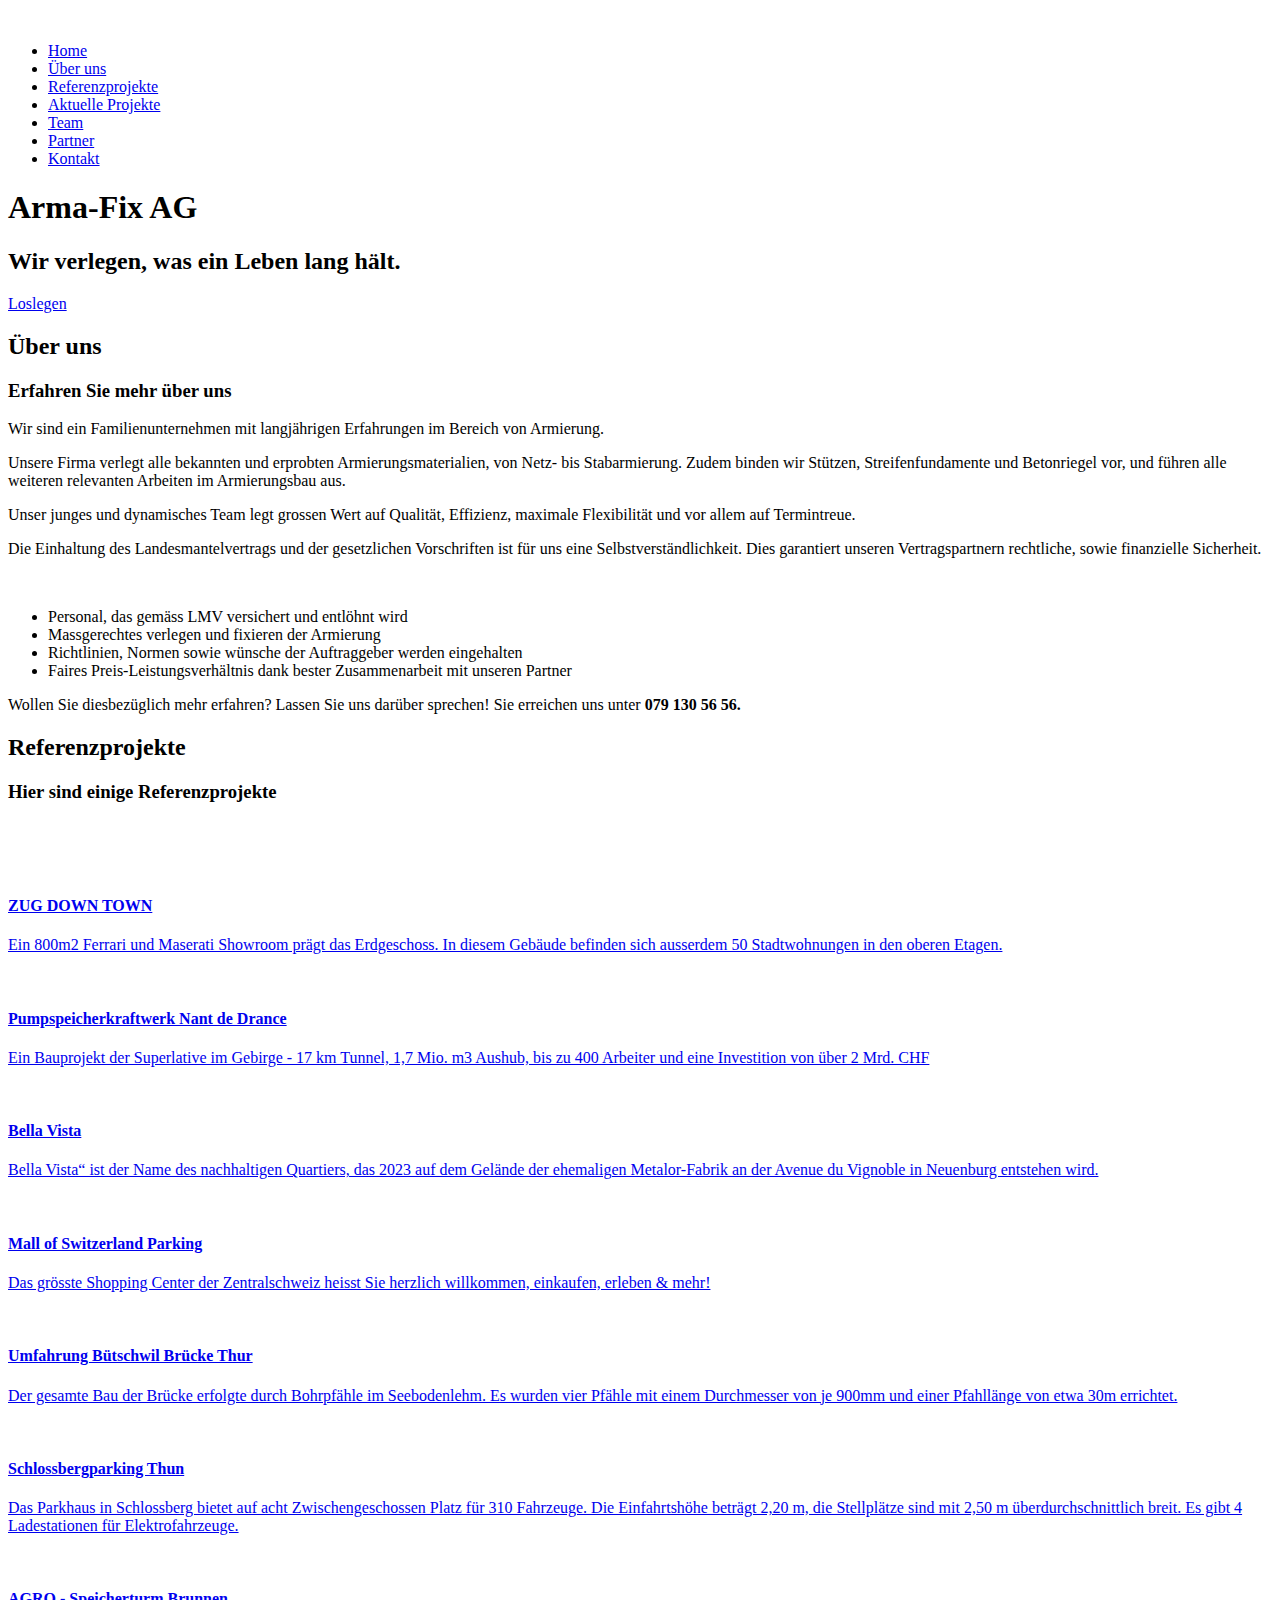
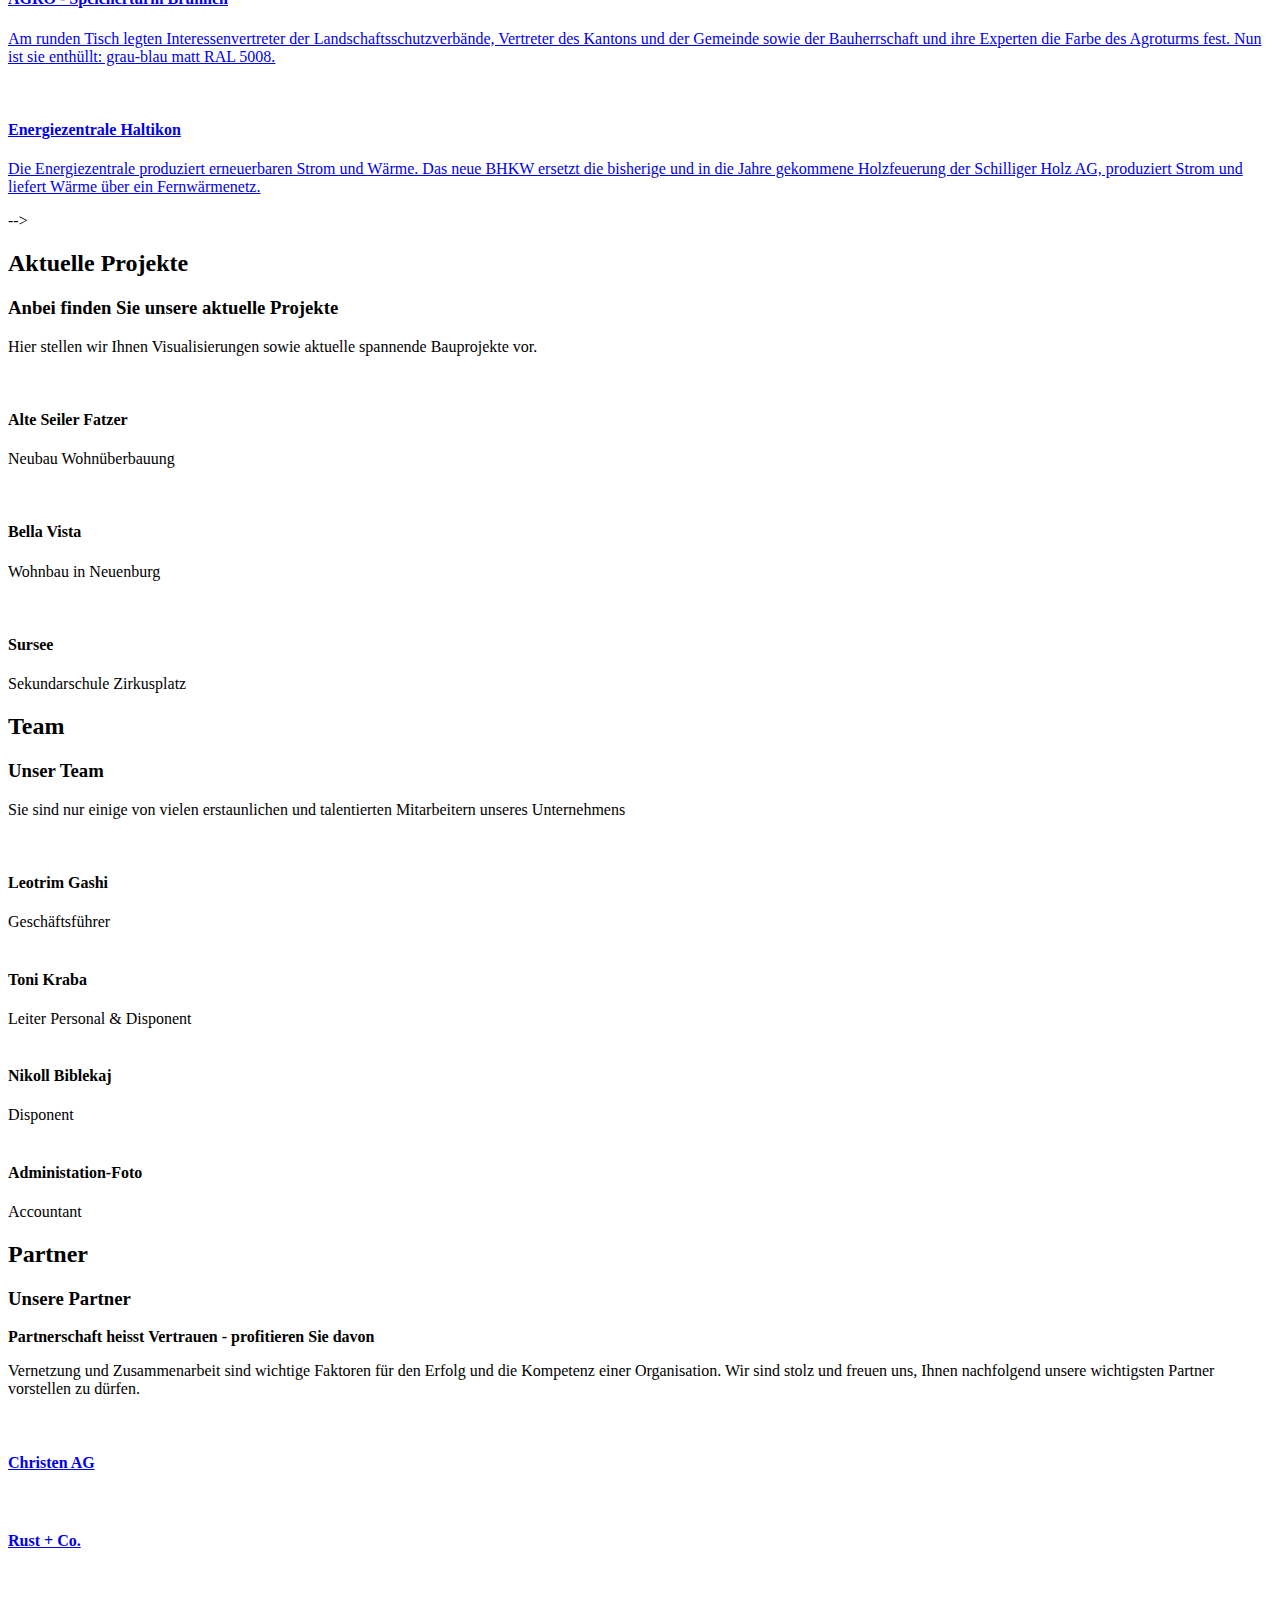
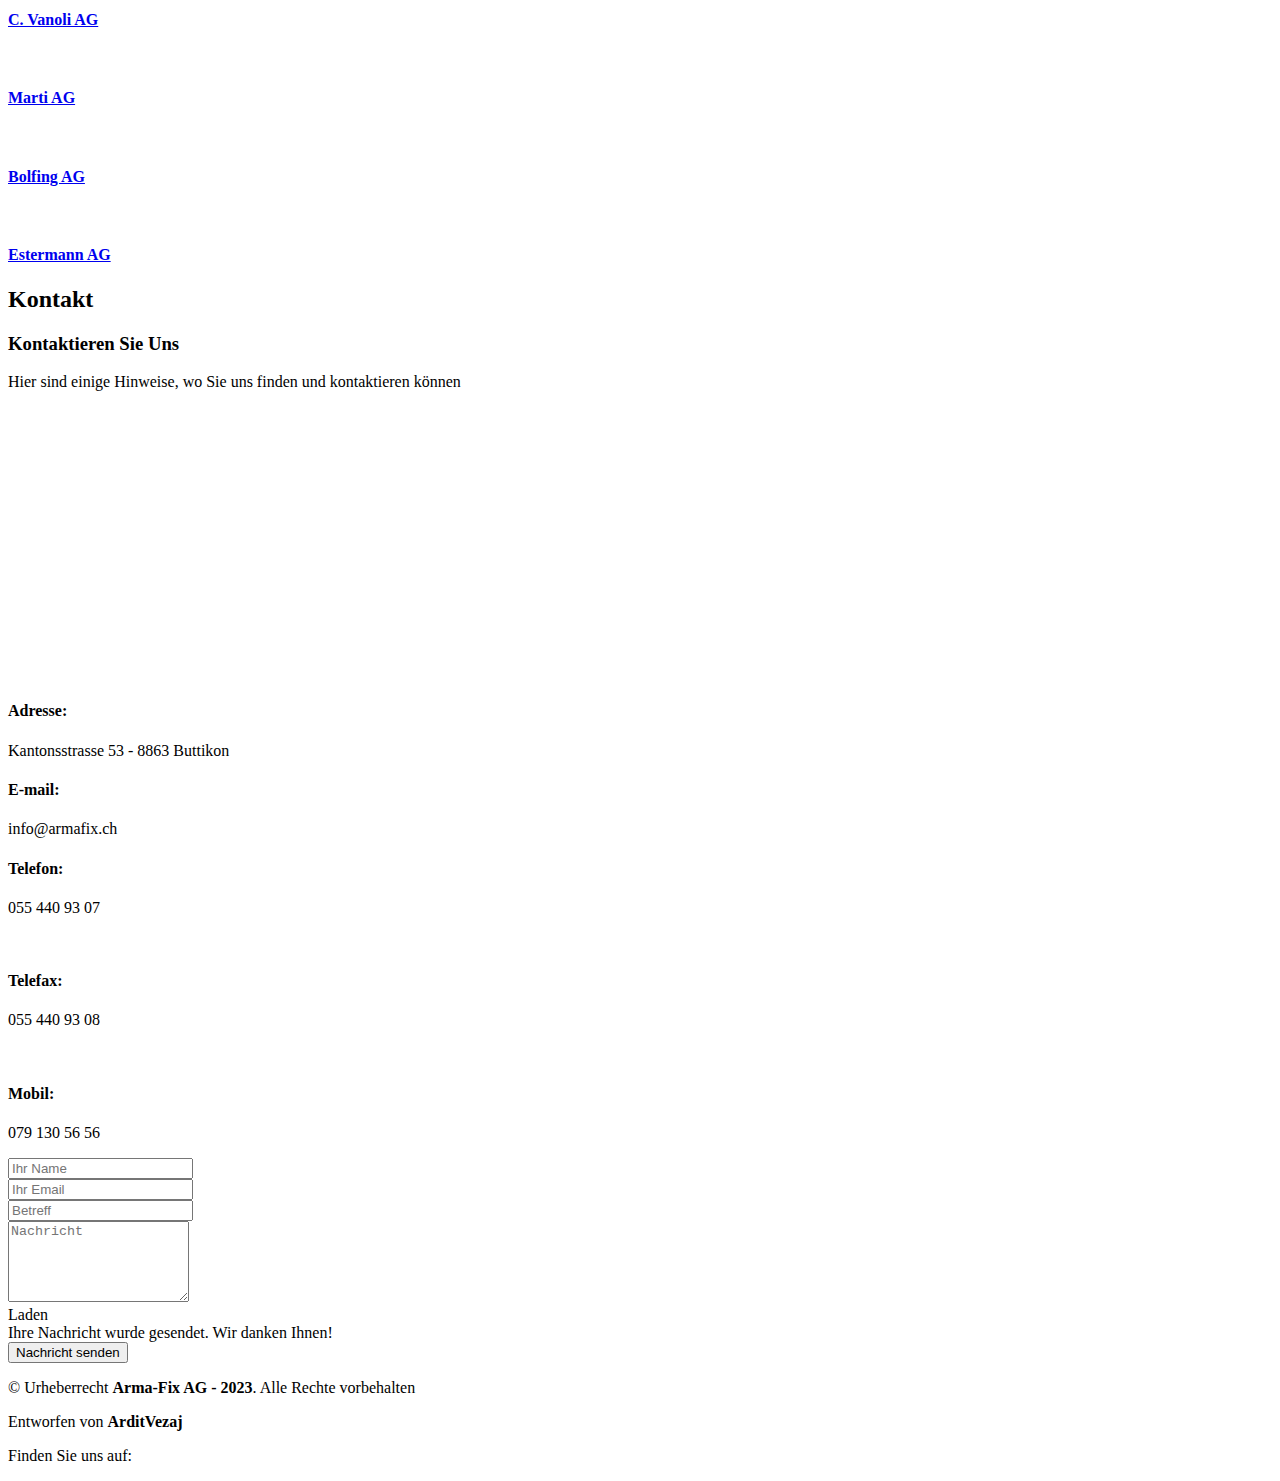
==== commit d4a38c02: "contact section added" ====
--- a/index.html
+++ b/index.html
@@ -385,115 +385,83 @@
     <!-- End Partner Section -->
 
       <!-- ======= Contact Section ======= -->
-      <section id="contact" class="contact">
-        <div class="container">
-          <div class="section-title">
-            <h2>Contact</h2>
-            <h3>Contact <span>Us</span></h3>
-            <p>
-              Ut possimus qui ut temporibus culpa velit eveniet modi omnis est
-              adipisci expedita at voluptas atque vitae autem.
-            </p>
-          </div>
-
-          <div>
-            <iframe
-              style="border: 0; width: 100%; height: 270px"
-              src="https://www.google.com/maps/embed?pb=!1m14!1m8!1m3!1d12097.433213460943!2d-74.0062269!3d40.7101282!3m2!1i1024!2i768!4f13.1!3m3!1m2!1s0x0%3A0xb89d1fe6bc499443!2sDowntown+Conference+Center!5e0!3m2!1smk!2sbg!4v1539943755621"
-              frameborder="0"
-              allowfullscreen
-            ></iframe>
-          </div>
-
-          <div class="row mt-5">
-            <div class="col-lg-4">
-              <div class="info">
-                <div class="address">
-                  <i class="bi bi-geo-alt"></i>
-                  <h4>Location:</h4>
-                  <p>A108 Adam Street, New York, NY 535022</p>
+    <section id="contact" class="contact">
+      <div class="container">
+
+        <div class="section-title">
+          <h2>Kontakt</h2>
+          <h3>Kontaktieren Sie <span>Uns</span></h3>
+          <p>Hier sind einige Hinweise, wo Sie uns finden und kontaktieren können</p>
+        </div>
+
+        <div>
+          <iframe style="border:0; width: 100%; height: 270px;" src="https://maps.google.com/maps?width=100%25&amp;height=270px&amp;hl=en&amp;q=Kantonsstrasse%2053%20-%208863%20Buttikon+(Arma-Fix%20Ag)&amp;t=&amp;z=14&amp;ie=UTF8&amp;iwloc=B&amp;output=embed" frameborder="0" allowfullscreen></iframe>
+        </div>
+
+        <div class="row mt-5">
+
+          <div class="col-lg-4">
+            <div class="info">
+              <div class="address">
+                <i class="bi bi-geo-alt"></i>
+                <h4>Adresse:</h4>
+                <p>Kantonsstrasse 53 - 8863 Buttikon</p>
+              </div>
+
+              <div class="email">
+                <i class="bi bi-envelope"></i>
+                <h4>E-mail:</h4>
+                <p>info@armafix.ch</p>
+              </div>
+
+              <div class="phone">
+                <i class="bi bi-phone"></i>
+                <h4>Telefon:</h4>
+                <p>055 440 93 07</p>
+                <br>
+                <h4>Telefax:</h4>
+                <p>055 440 93 08</p>
+                <br>
+                <h4>Mobil:</h4>
+                <p>079 130 56 56</p>
+              </div>
+            </div>
+          </div>
+
+          <div class="col-lg-8 mt-5 mt-lg-0">
+
+            <form action="forms/contact.php" method="post" role="form" class="php-email-form">
+              
+              <div class="row">
+                <div class="col-md-6 form-group">
+                  <input type="text" name="name" class="form-control" id="name" placeholder="Ihr Name" required>
                 </div>
-
-                <div class="email">
-                  <i class="bi bi-envelope"></i>
-                  <h4>Email:</h4>
-                  <p>info@example.com</p>
+                <div class="col-md-6 form-group mt-3 mt-md-0">
+                  <input type="email" class="form-control" name="email" id="email" placeholder="Ihr Email" required>
                 </div>
-
-                <div class="phone">
-                  <i class="bi bi-phone"></i>
-                  <h4>Call:</h4>
-                  <p>+1 5589 55488 55s</p>
-                </div>
-              </div>
-            </div>
-
-            <div class="col-lg-8 mt-5 mt-lg-0">
-              <form
-                action="forms/contact.php"
-                method="post"
-                role="form"
-                class="php-email-form"
-              >
-                <div class="row">
-                  <div class="col-md-6 form-group">
-                    <input
-                      type="text"
-                      name="name"
-                      class="form-control"
-                      id="name"
-                      placeholder="Your Name"
-                      required
-                    />
-                  </div>
-                  <div class="col-md-6 form-group mt-3 mt-md-0">
-                    <input
-                      type="email"
-                      class="form-control"
-                      name="email"
-                      id="email"
-                      placeholder="Your Email"
-                      required
-                    />
-                  </div>
-                </div>
-                <div class="form-group mt-3">
-                  <input
-                    type="text"
-                    class="form-control"
-                    name="subject"
-                    id="subject"
-                    placeholder="Subject"
-                    required
-                  />
-                </div>
-                <div class="form-group mt-3">
-                  <textarea
-                    class="form-control"
-                    name="message"
-                    rows="5"
-                    placeholder="Message"
-                    required
-                  ></textarea>
-                </div>
-                <div class="my-3">
-                  <div class="loading">Loading</div>
-                  <div class="error-message"></div>
-                  <div class="sent-message">
-                    Your message has been sent. Thank you!
-                  </div>
-                </div>
-                <div class="text-center">
-                  <button type="submit">Send Message</button>
-                </div>
-              </form>
-            </div>
-          </div>
-        </div>
-      </section>
-      <!-- End Contact Section -->
-    </main>
-    <!-- End #main -->
+              </div>
+              <div class="form-group mt-3">
+                <input type="text" class="form-control" name="subject" id="subject" placeholder="Betreff" required>
+              </div>
+              <div class="form-group mt-3">
+                <textarea class="form-control" name="message" rows="5" placeholder="Nachricht" required></textarea>
+              </div>
+
+              <div class="my-3">
+                <div class="loading">Laden</div>
+                <div class="error-message"></div>
+                <div class="sent-message">Ihre Nachricht wurde gesendet. Wir danken Ihnen!</div>
+              </div>
+              <div class="text-center"><button type="submit">Nachricht senden</button></div>
+            </form>
+
+          </div>
+
+        </div>
+      </div>
+    </section><!-- End Contact Section -->
+
+  </main><!-- End #main -->
 
     <!-- ======= Footer ======= -->
   <footer id="footer">
@@ -503,14 +471,12 @@
       <div class="me-md-auto text-center text-md-start">
         
         <div class="copyright"> 
-          <p>&copy; Copyright <strong><span>Armafix AG - 2023</span></strong>. All Rights Reserved
+          <p>&copy; Urheberrecht <strong><span>Arma-Fix AG - 2023</span></strong>. Alle Rechte vorbehalten
         </p></div>
         <div class="credits">
-          <p>Designed by <strong>ArditVezaj</strong></p>
-        </div>
-
-        <div class="footer-text">
-        </div>
+          <p>Entworfen von <strong>ArditVezaj</strong></p>
+        </div>
+
       </div>
 
         <div class="social-links text-center text-md-right pt-3 pt-md-0">
